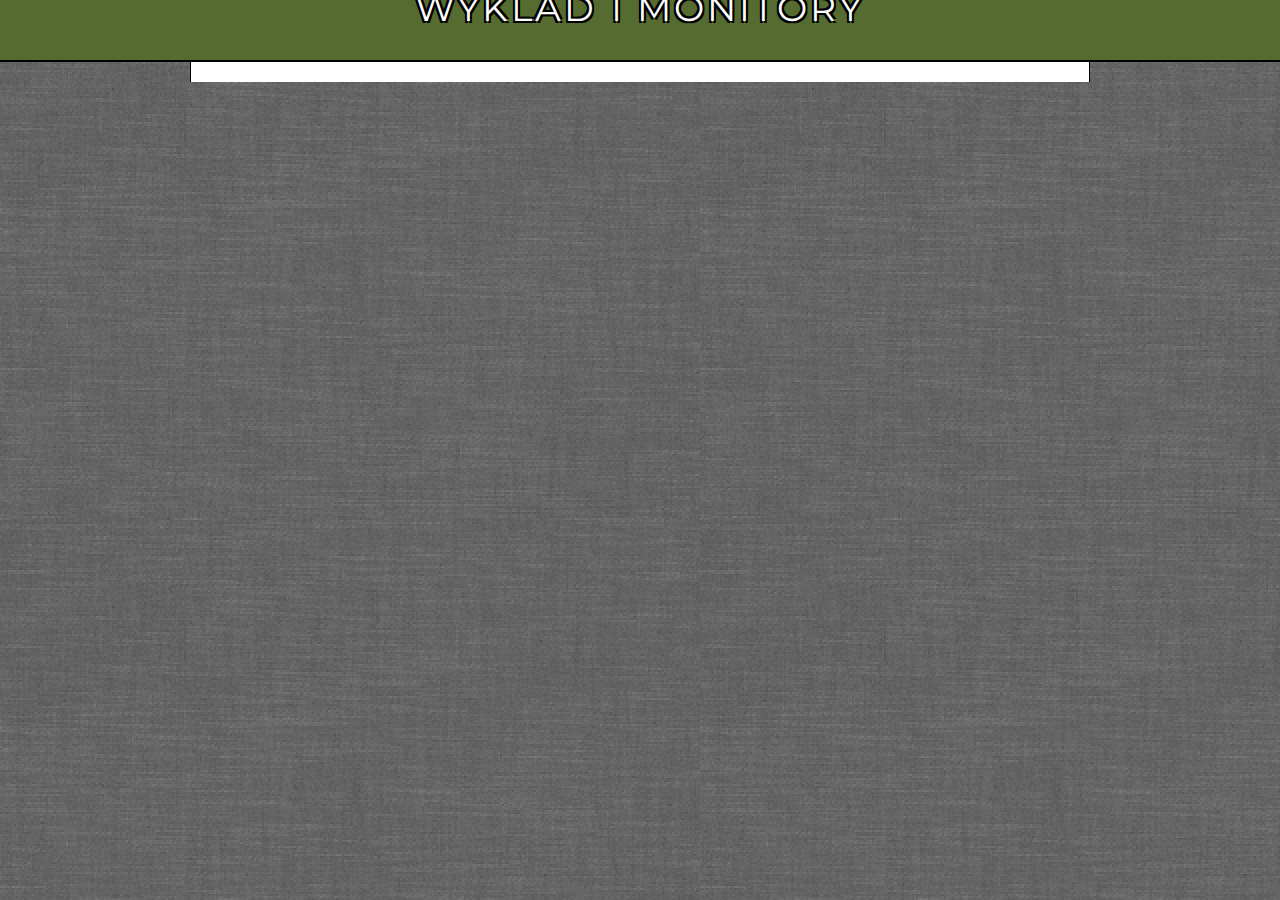
==== HTML4.html @ da9c02f0 "Initial commit for lists" ====
<!DOCTYPE html>
<html lang="en">
<head>
    <meta charset="UTF-8">
    <meta name="viewport" content="width=device-width, initial-scale=1.0">
    <meta http-equiv="X-UA-Compatible" content="ie=edge">
    <title>List</title>
    <meta name="keywords" content="games">
    <link rel ="stylesheet" href="style2.css" type="text/css" />
    <link href="https://fonts.googleapis.com/css?family=Montserrat" rel="stylesheet">
    <link rel="stylesheet" href="css/fontello.css" type="text/css" />

</head>
<body>
    <div id="logo"><br/>Wyklad 1 monitory</div>
    <div id="container">
        <div id="spis">
            
        </div>
    </div>
</body>
</html>
---- style2.css ----
body
{
    /* Background pattern from Toptal Subtle Patterns */
    background-color: #303030;
    background-image: url("img/tlo.png");
    color:black;
    font-family: 'Montserrat', sans-serif;
    font-size:20px;
    margin:0px;
}
#logo
{
    width: 100%;
    height: 50px;
    background-color: darkolivegreen;
    font-size:36px;
    color:white;
    text-transform: uppercase;
    text-align:center;
    text-shadow: 
        2px 2px 0 black,
        -2px 2px 0 black,
        -2px -2px 0 black,
        2px -2px 0 black;     
    /*y x y x od gory od prawej od dolu od lewej*/
    padding:5px 0px 5px 0px;
    line-height: 2px;
    letter-spacing: 3px;
    border-bottom: 2px solid black;
}
#container
{
    background-color: white;
    margin-left: auto;
    margin-right:auto;
    width:878px;
    padding:10px;
    border-left: 1px solid black;
    border-right: 1px solid black;
    
}
#spis
{
    width:880px;
}
---- css/fontello.css ----
@font-face {
  font-family: 'fontello';
  src: url('../font/fontello.eot?3757254');
  src: url('../font/fontello.eot?3757254#iefix') format('embedded-opentype'),
       url('../font/fontello.woff2?3757254') format('woff2'),
       url('../font/fontello.woff?3757254') format('woff'),
       url('../font/fontello.ttf?3757254') format('truetype'),
       url('../font/fontello.svg?3757254#fontello') format('svg');
  font-weight: normal;
  font-style: normal;
}
/* Chrome hack: SVG is rendered more smooth in Windozze. 100% magic, uncomment if you need it. */
/* Note, that will break hinting! In other OS-es font will be not as sharp as it could be */
/*
@media screen and (-webkit-min-device-pixel-ratio:0) {
  @font-face {
    font-family: 'fontello';
    src: url('../font/fontello.svg?3757254#fontello') format('svg');
  }
}
*/
 
 [class^="icon-"]:before, [class*=" icon-"]:before {
  font-family: "fontello";
  font-style: normal;
  font-weight: normal;
  speak: none;
 
  display: inline-block;
  text-decoration: inherit;
  width: 1em;
  margin-right: .2em;
  text-align: center;
  /* opacity: .8; */
 
  /* For safety - reset parent styles, that can break glyph codes*/
  font-variant: normal;
  text-transform: none;
 
  /* fix buttons height, for twitter bootstrap */
  line-height: 1em;
 
  /* Animation center compensation - margins should be symmetric */
  /* remove if not needed */
  margin-left: .2em;
 
  /* you can be more comfortable with increased icons size */
  /* font-size: 120%; */
 
  /* Font smoothing. That was taken from TWBS */
  -webkit-font-smoothing: antialiased;
  -moz-osx-font-smoothing: grayscale;
 
  /* Uncomment for 3D effect */
  /* text-shadow: 1px 1px 1px rgba(127, 127, 127, 0.3); */
}
 
.icon-gplus:before { content: '\e800'; font-size: 70px; margin-top:26px;} /* '' */
.icon-youtube:before { content: '\e801'; font-size: 70px; margin-top:26px;} /* '' */
.icon-twitter:before { content: '\e802'; font-size: 70px; margin-top:26px;} /* '' */
.icon-facebook:before { content: '\e803'; font-size: 70px; margin-top:26px;} /* '' */
.icon-laptop:before { content: '\e804'; font-size: 70px; margin-top:30px;  } /* '' */
.icon-suitcase:before { content: '\e805';font-size: 70px; margin-top:30px; } /* '' */
.icon-mail:before { content: '\e806'; font-size: 70px; margin-top:30px;} /* '' */
.icon-chat:before { content: '\e807'; } /* '' */
.icon-user:before { content: '\f061'; font-size: 70px; margin-top:30px; } /* '' */
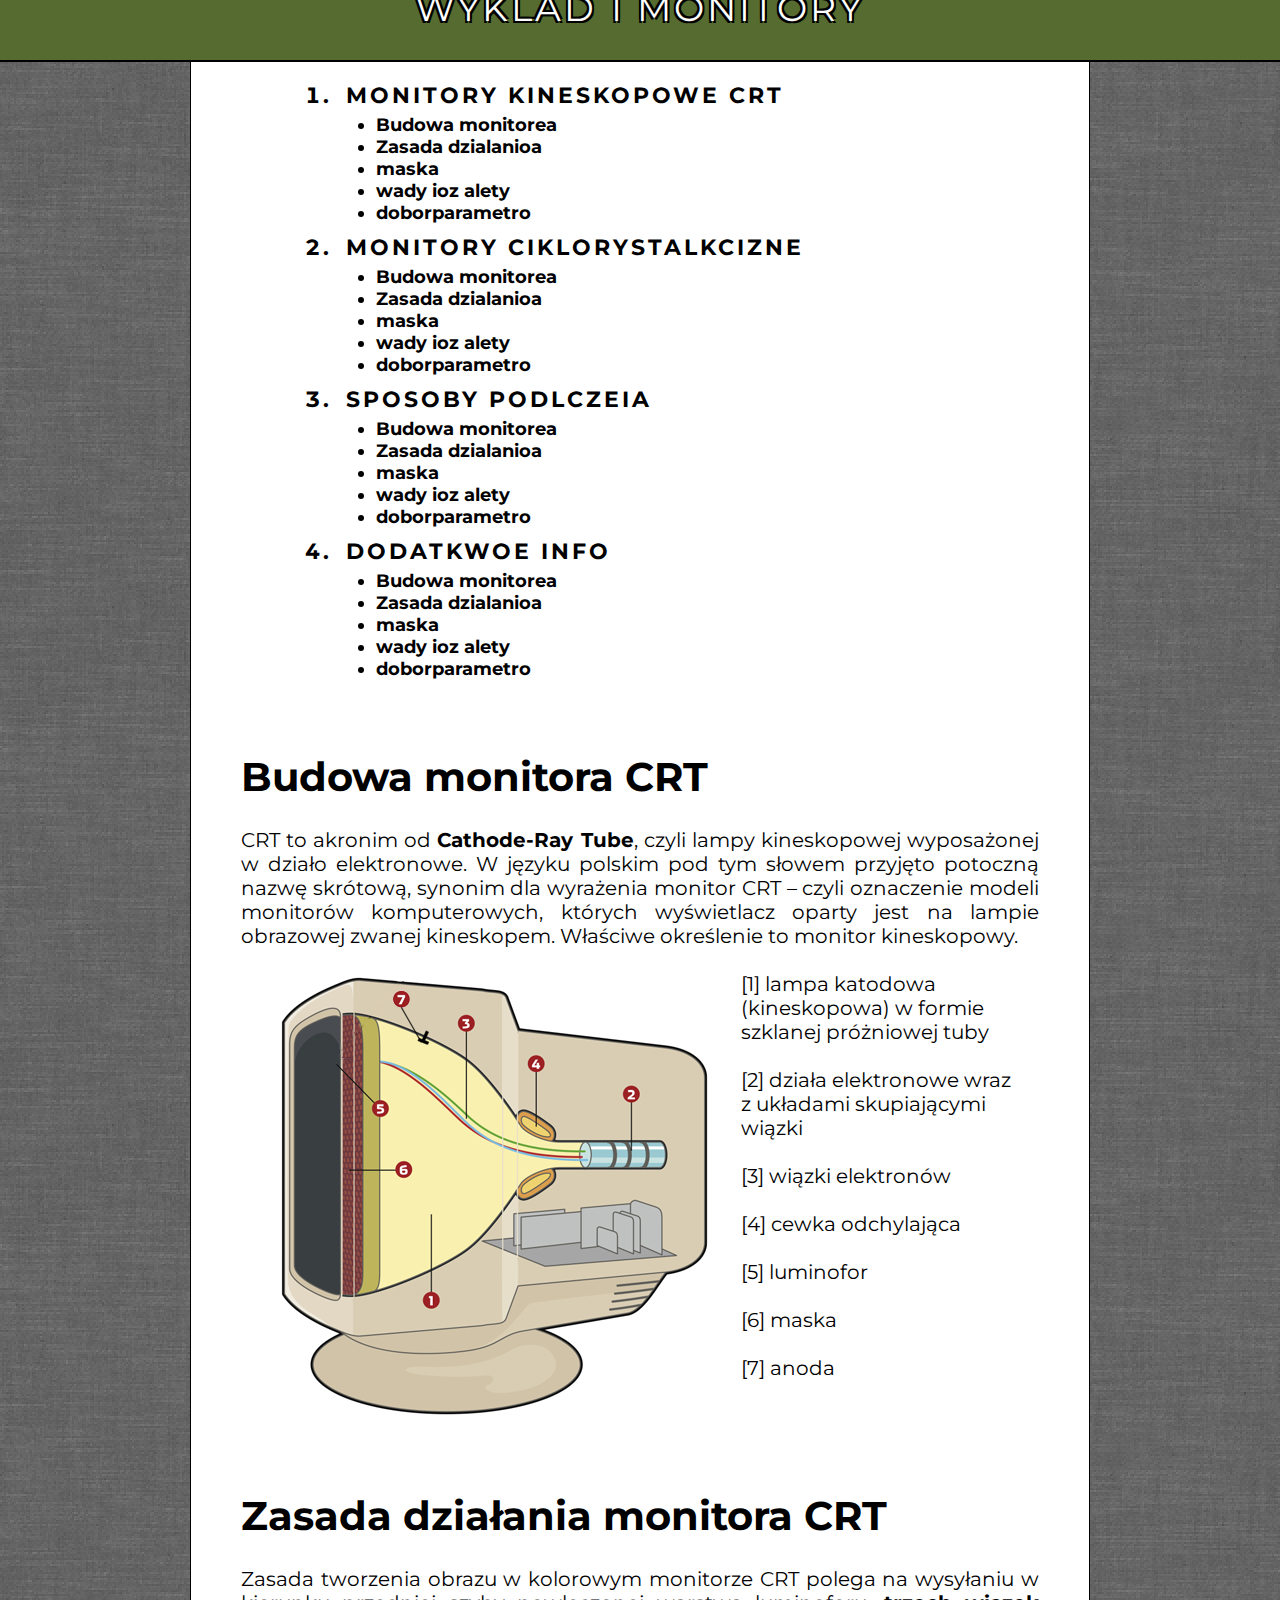
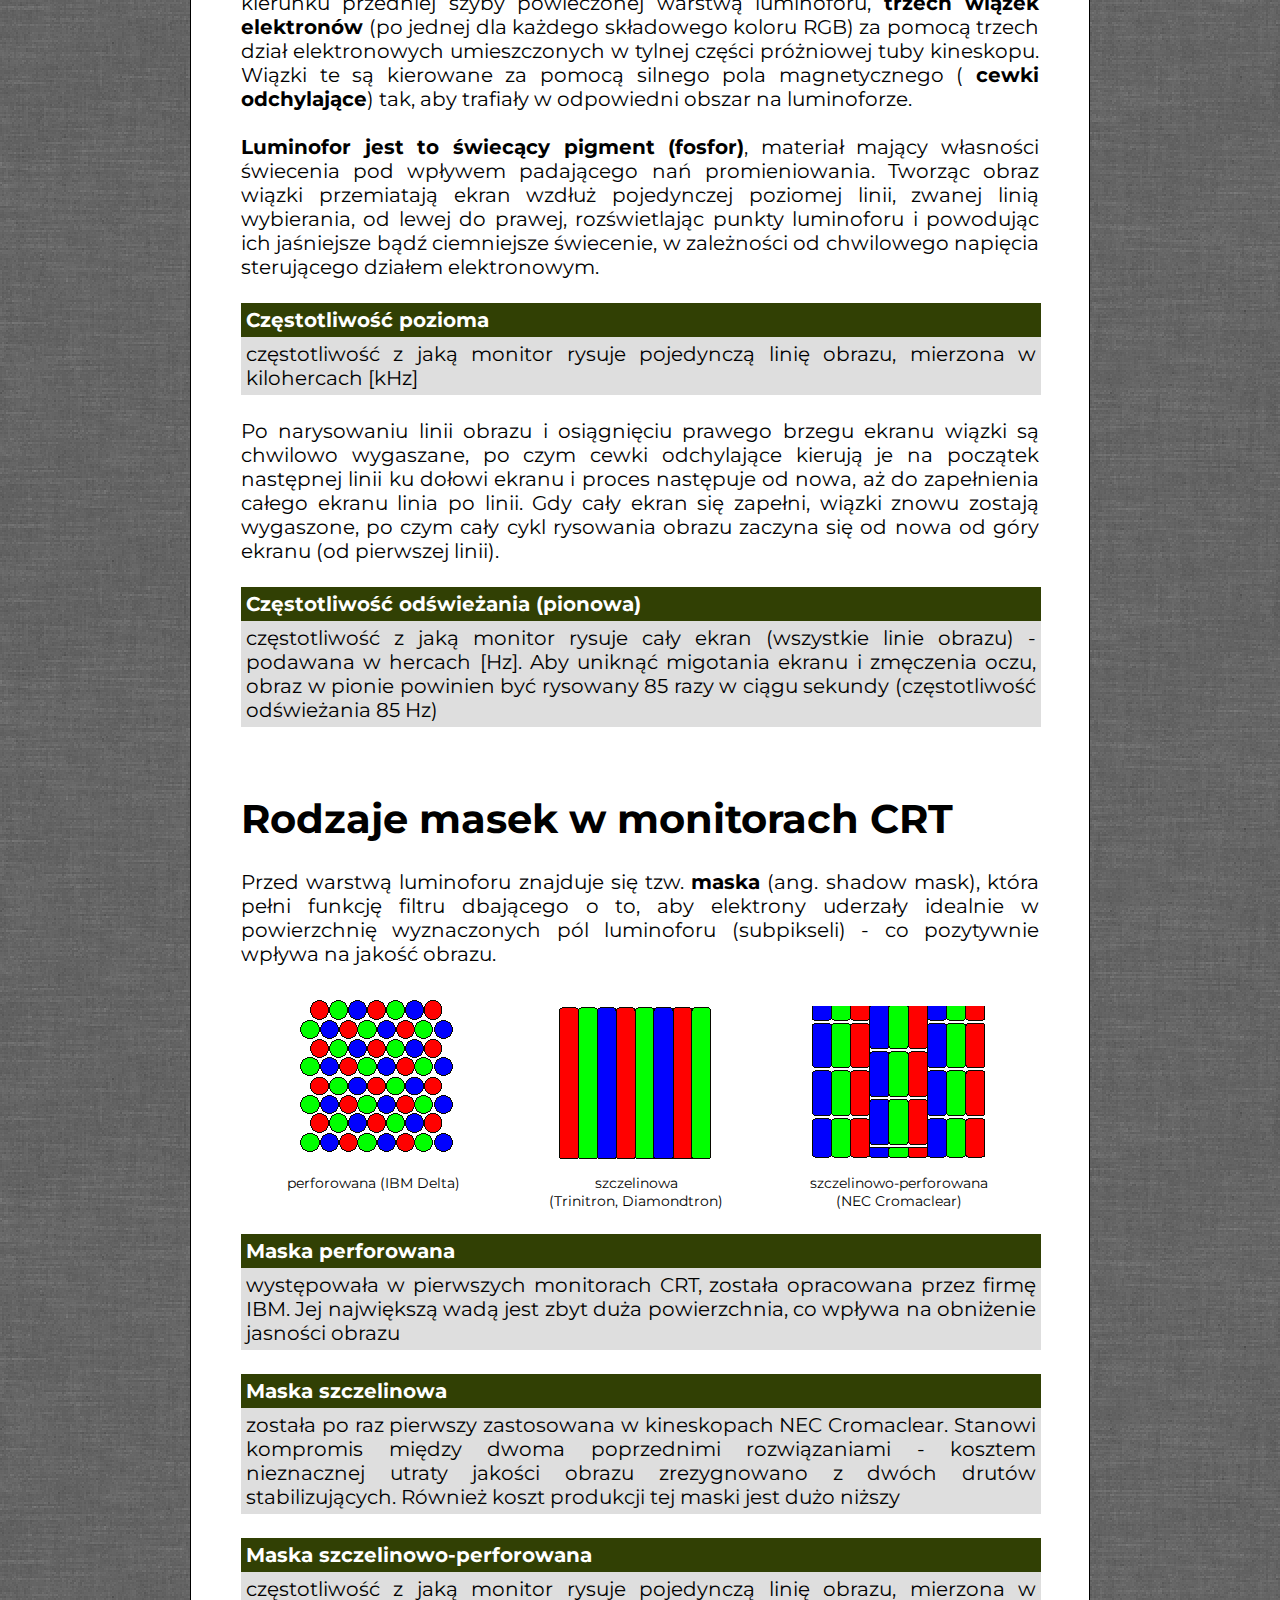
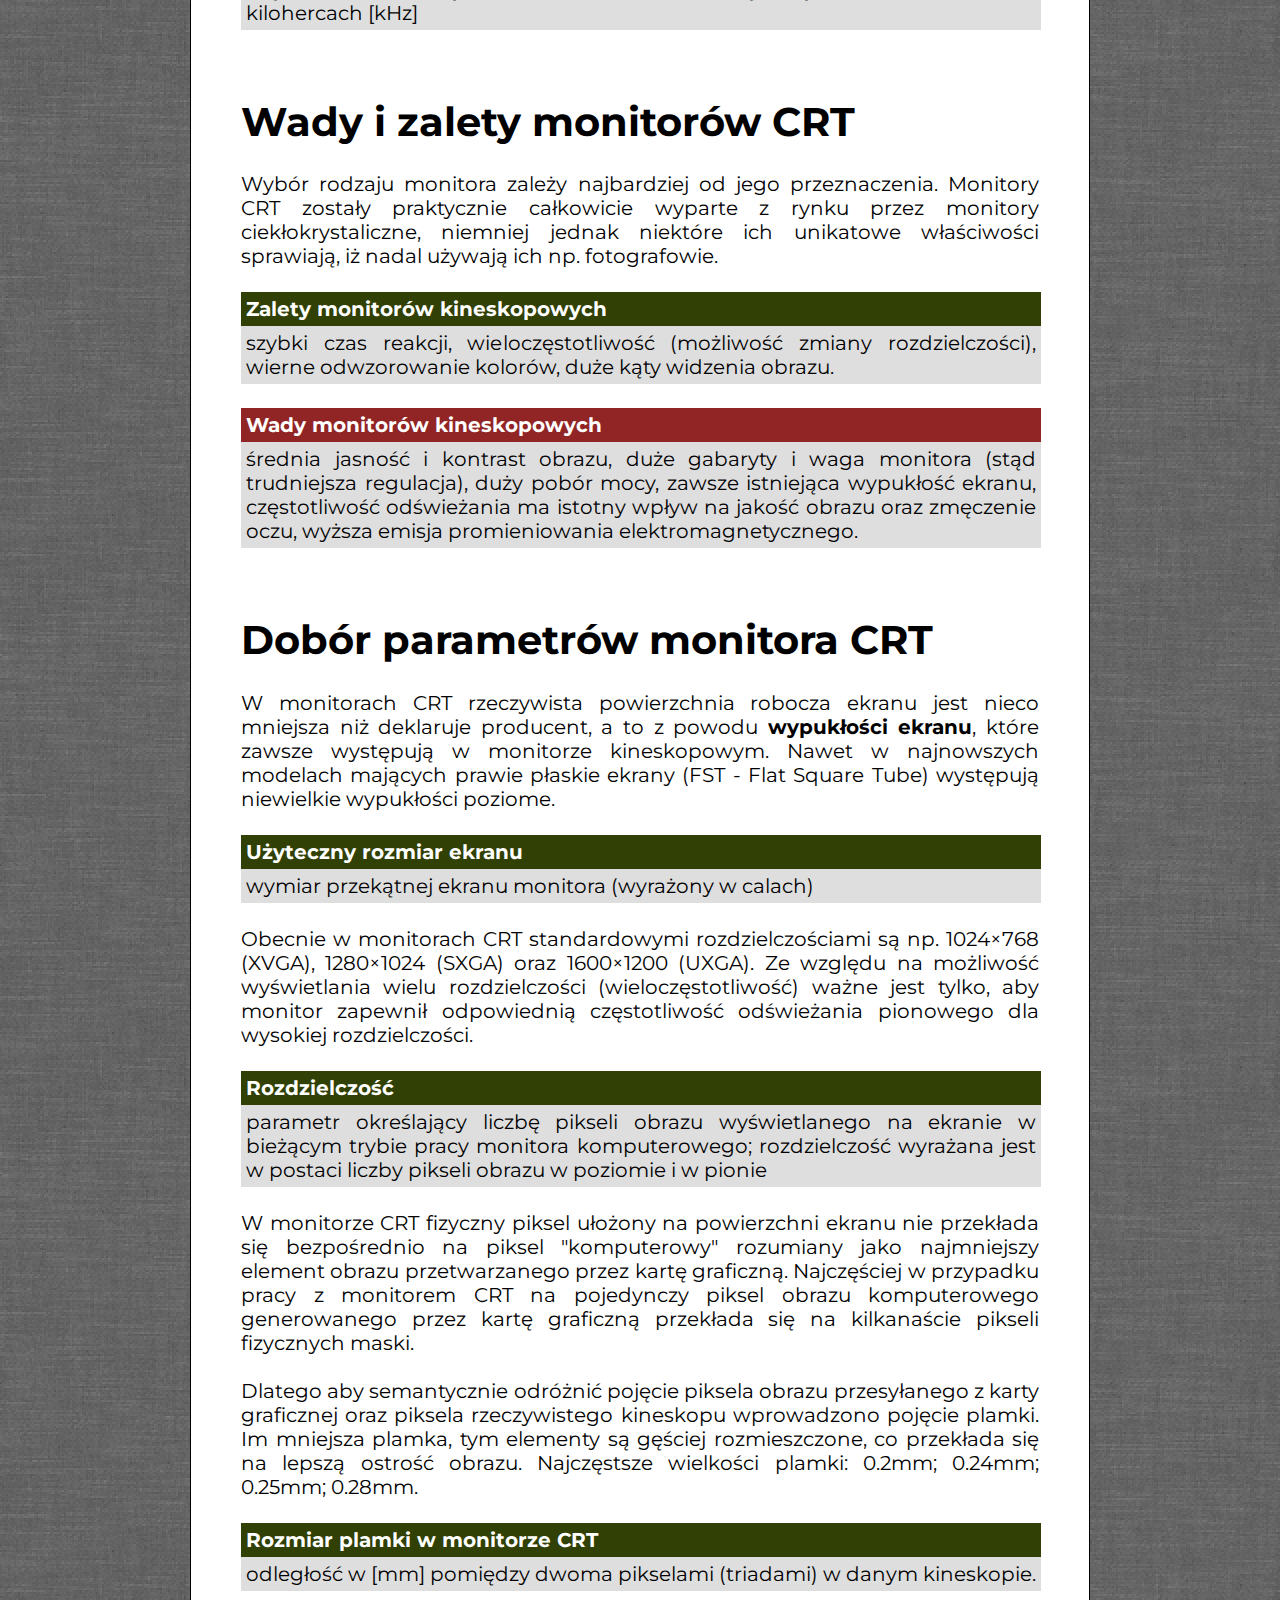
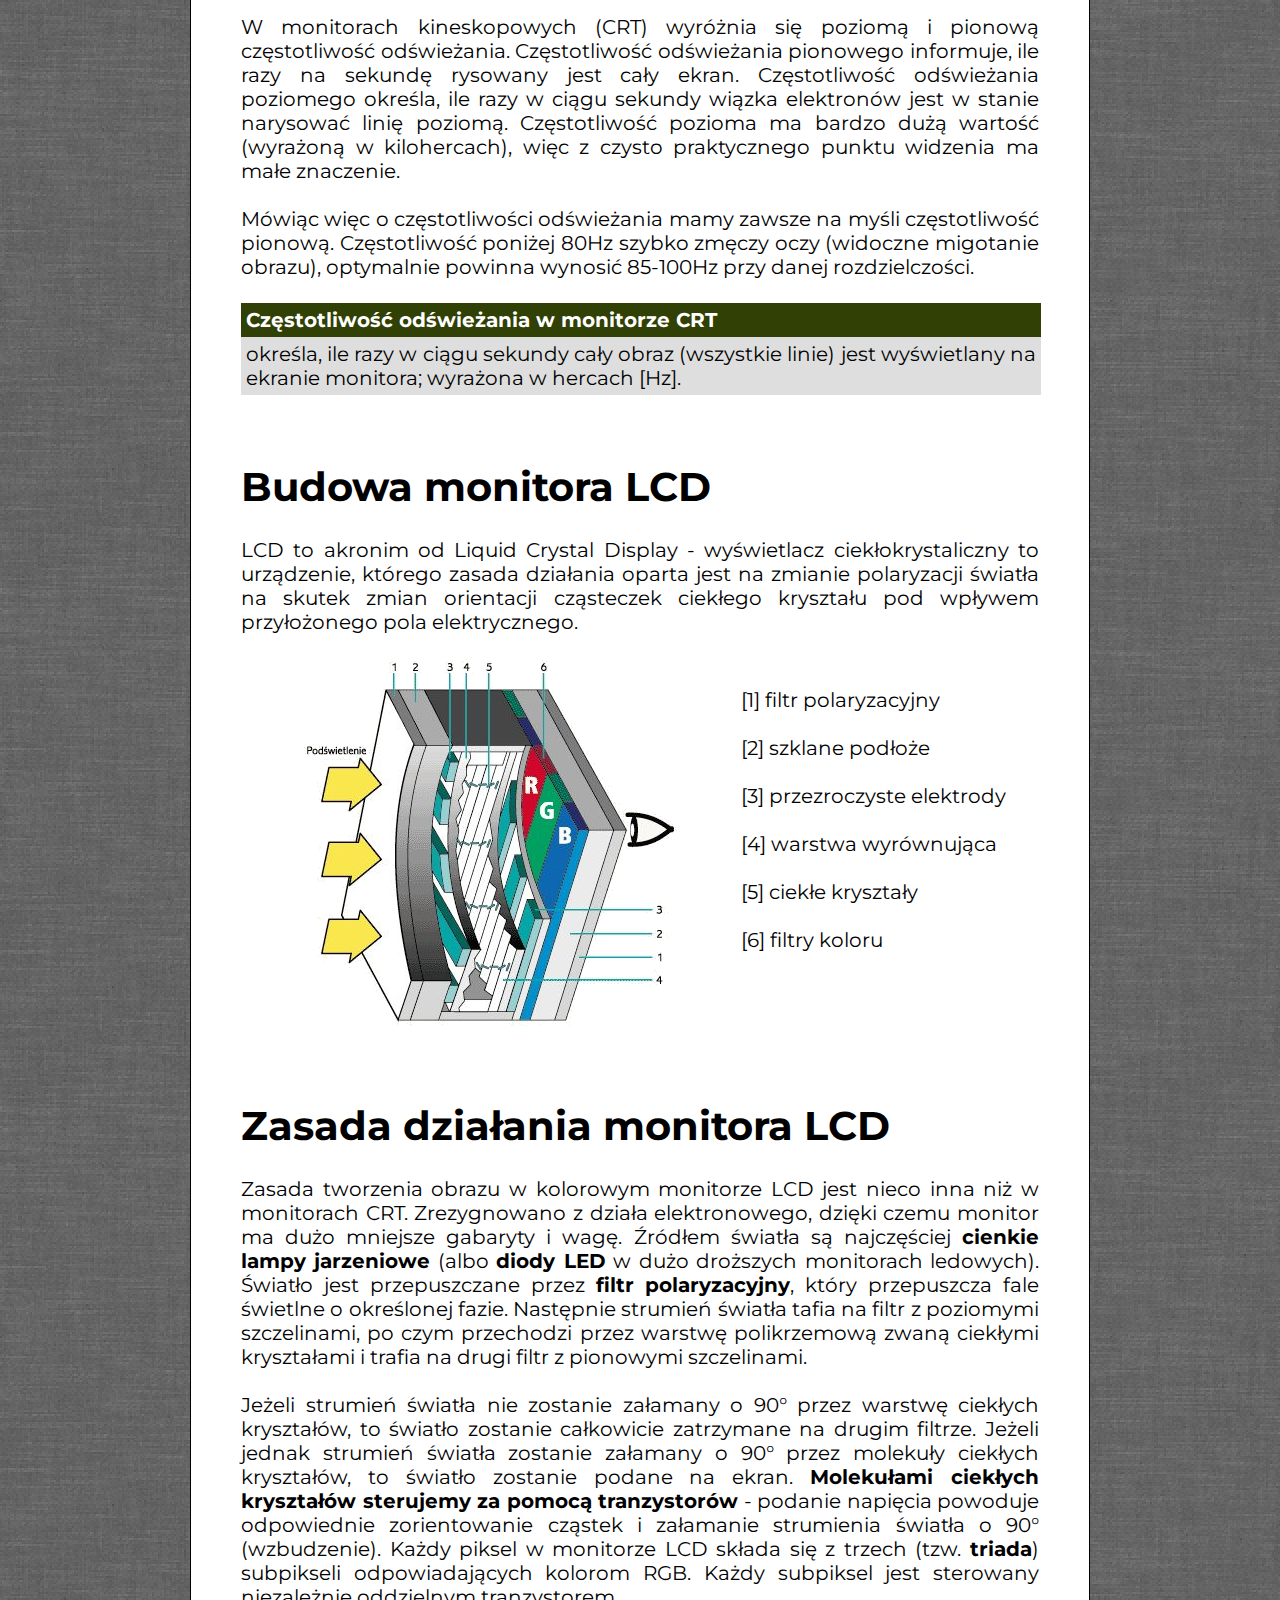
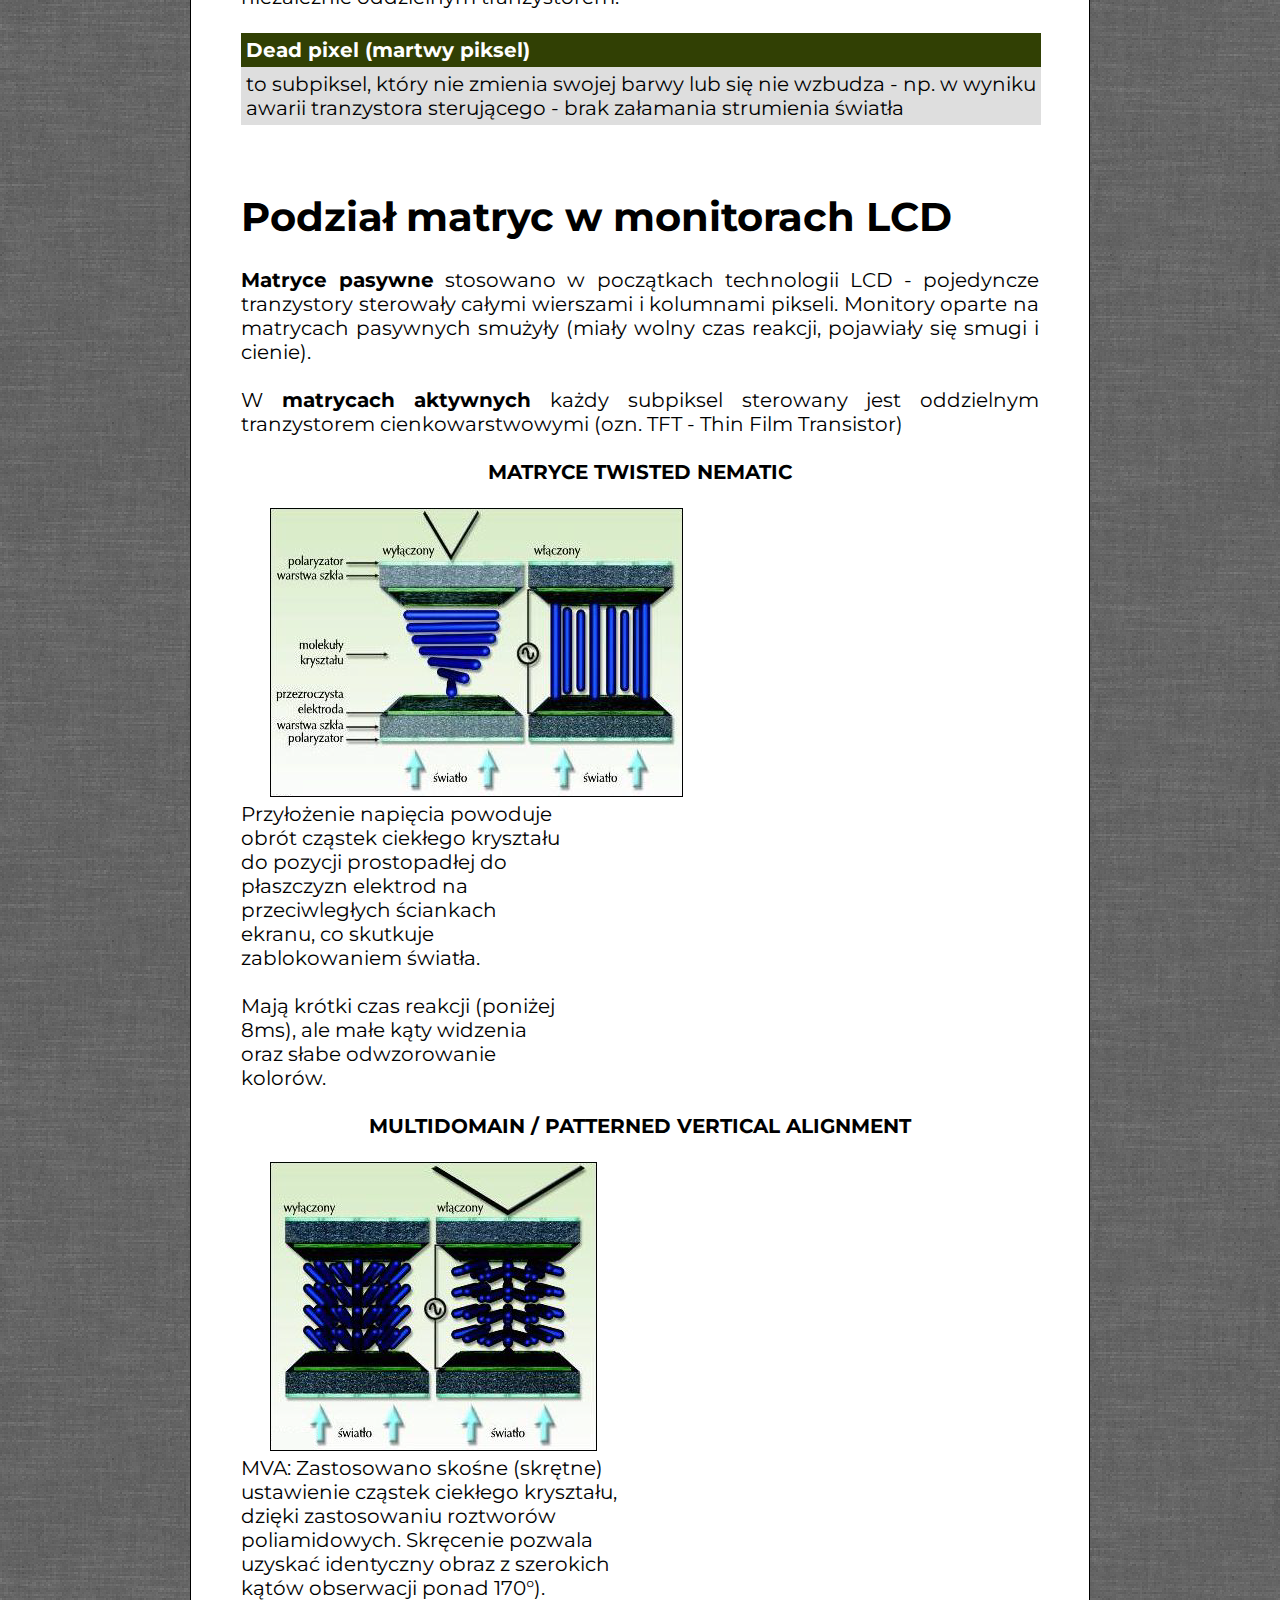
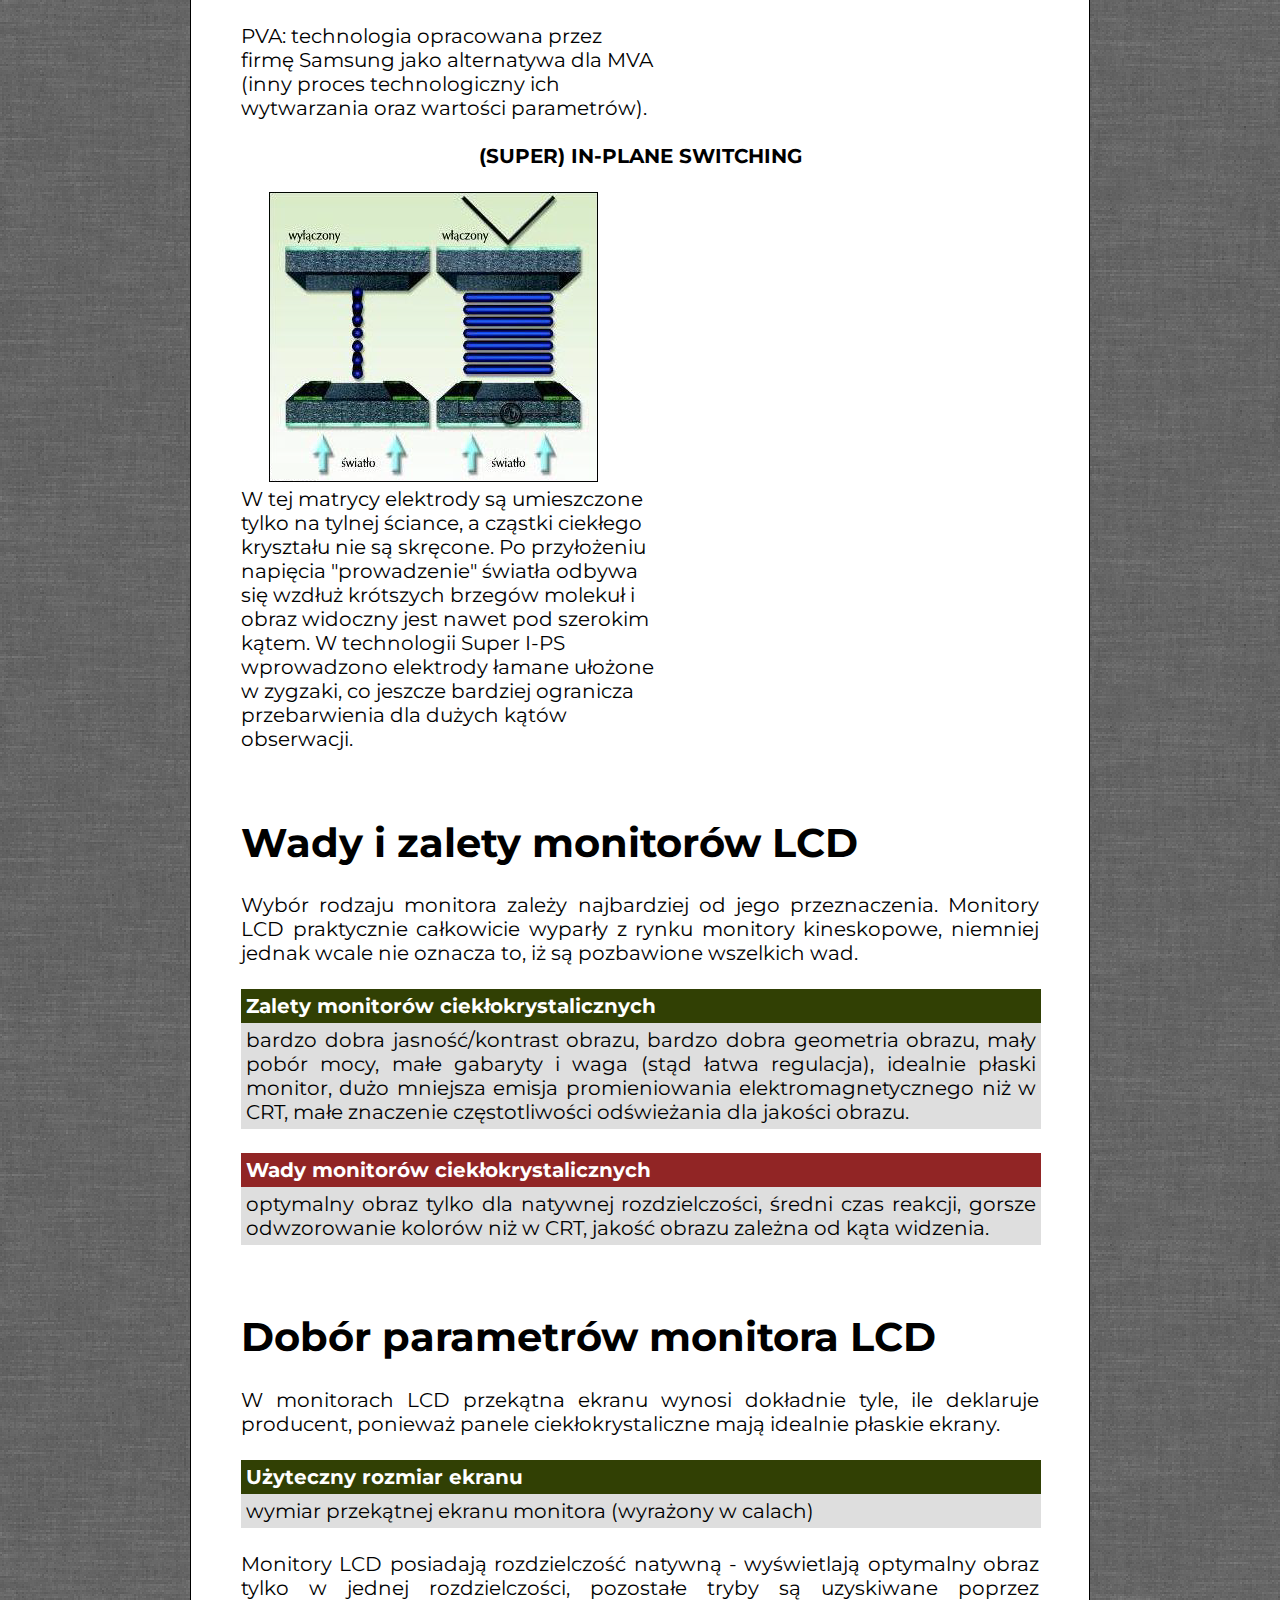
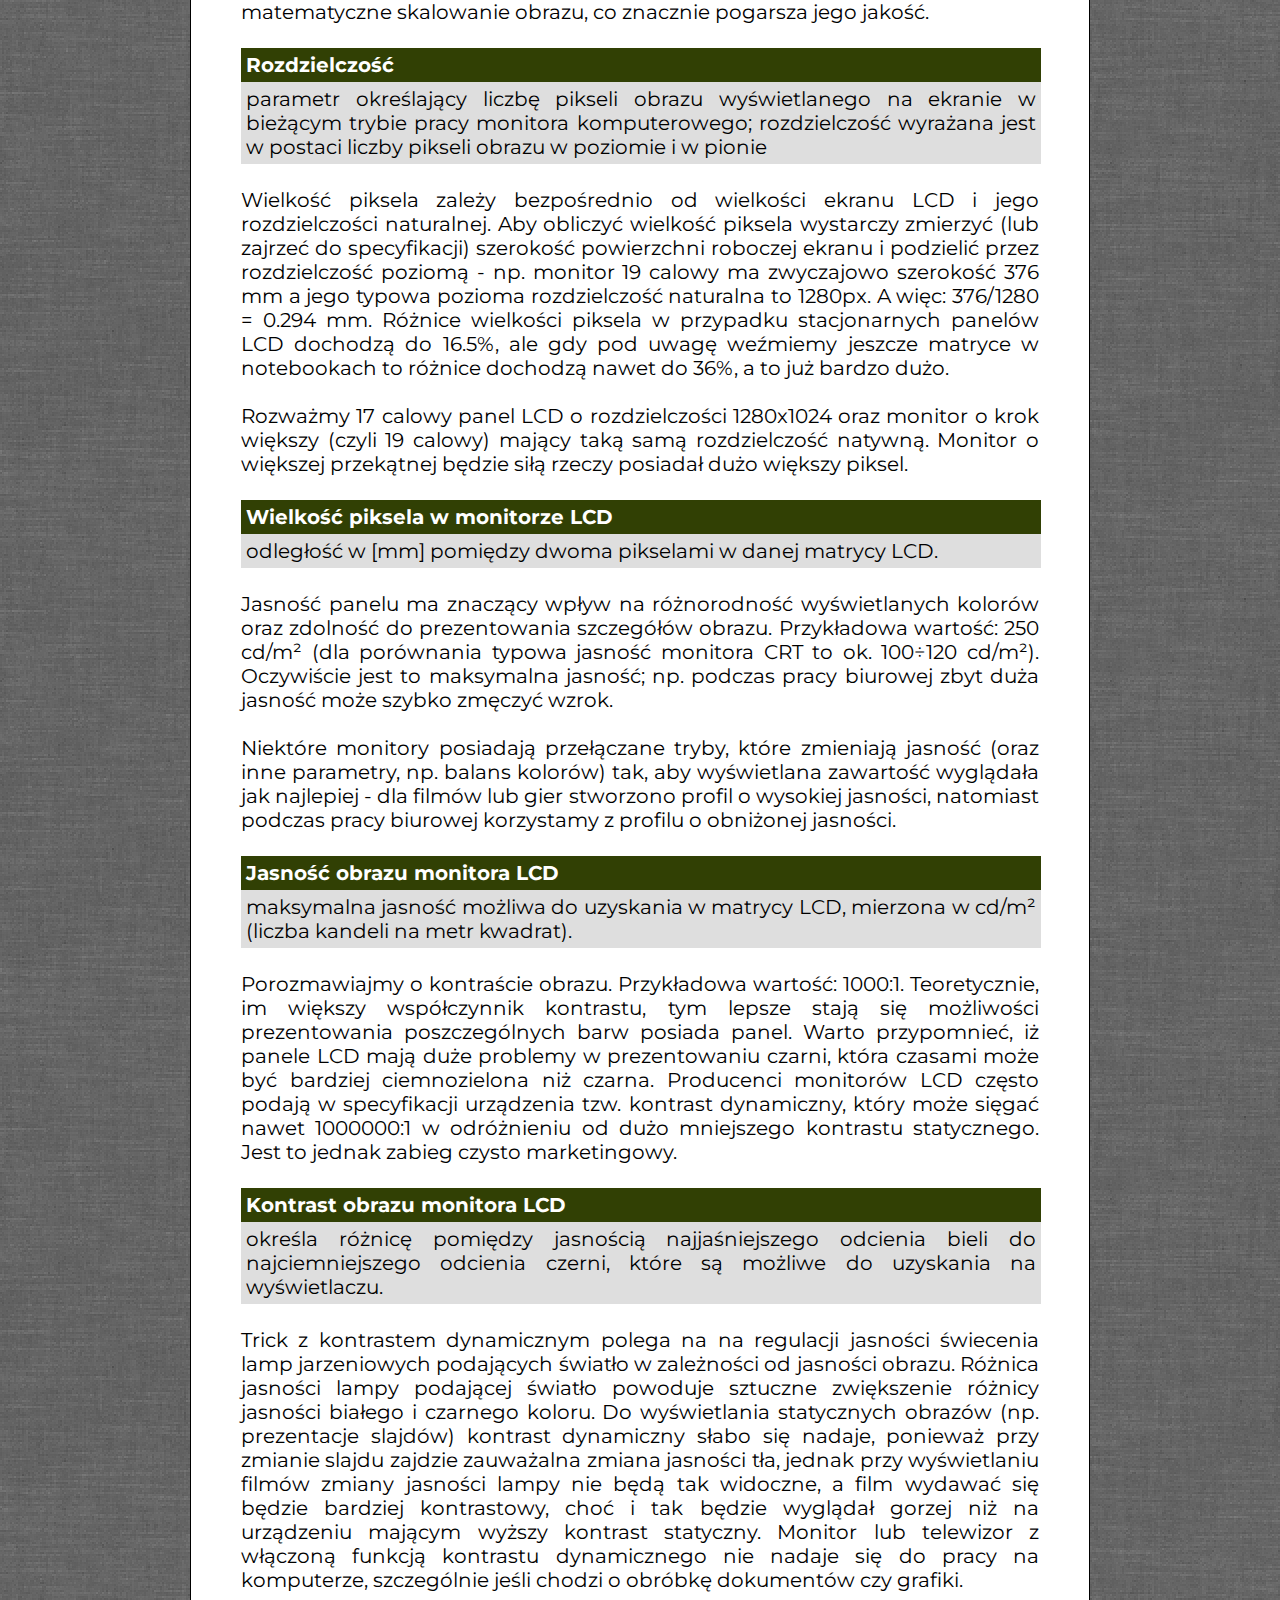
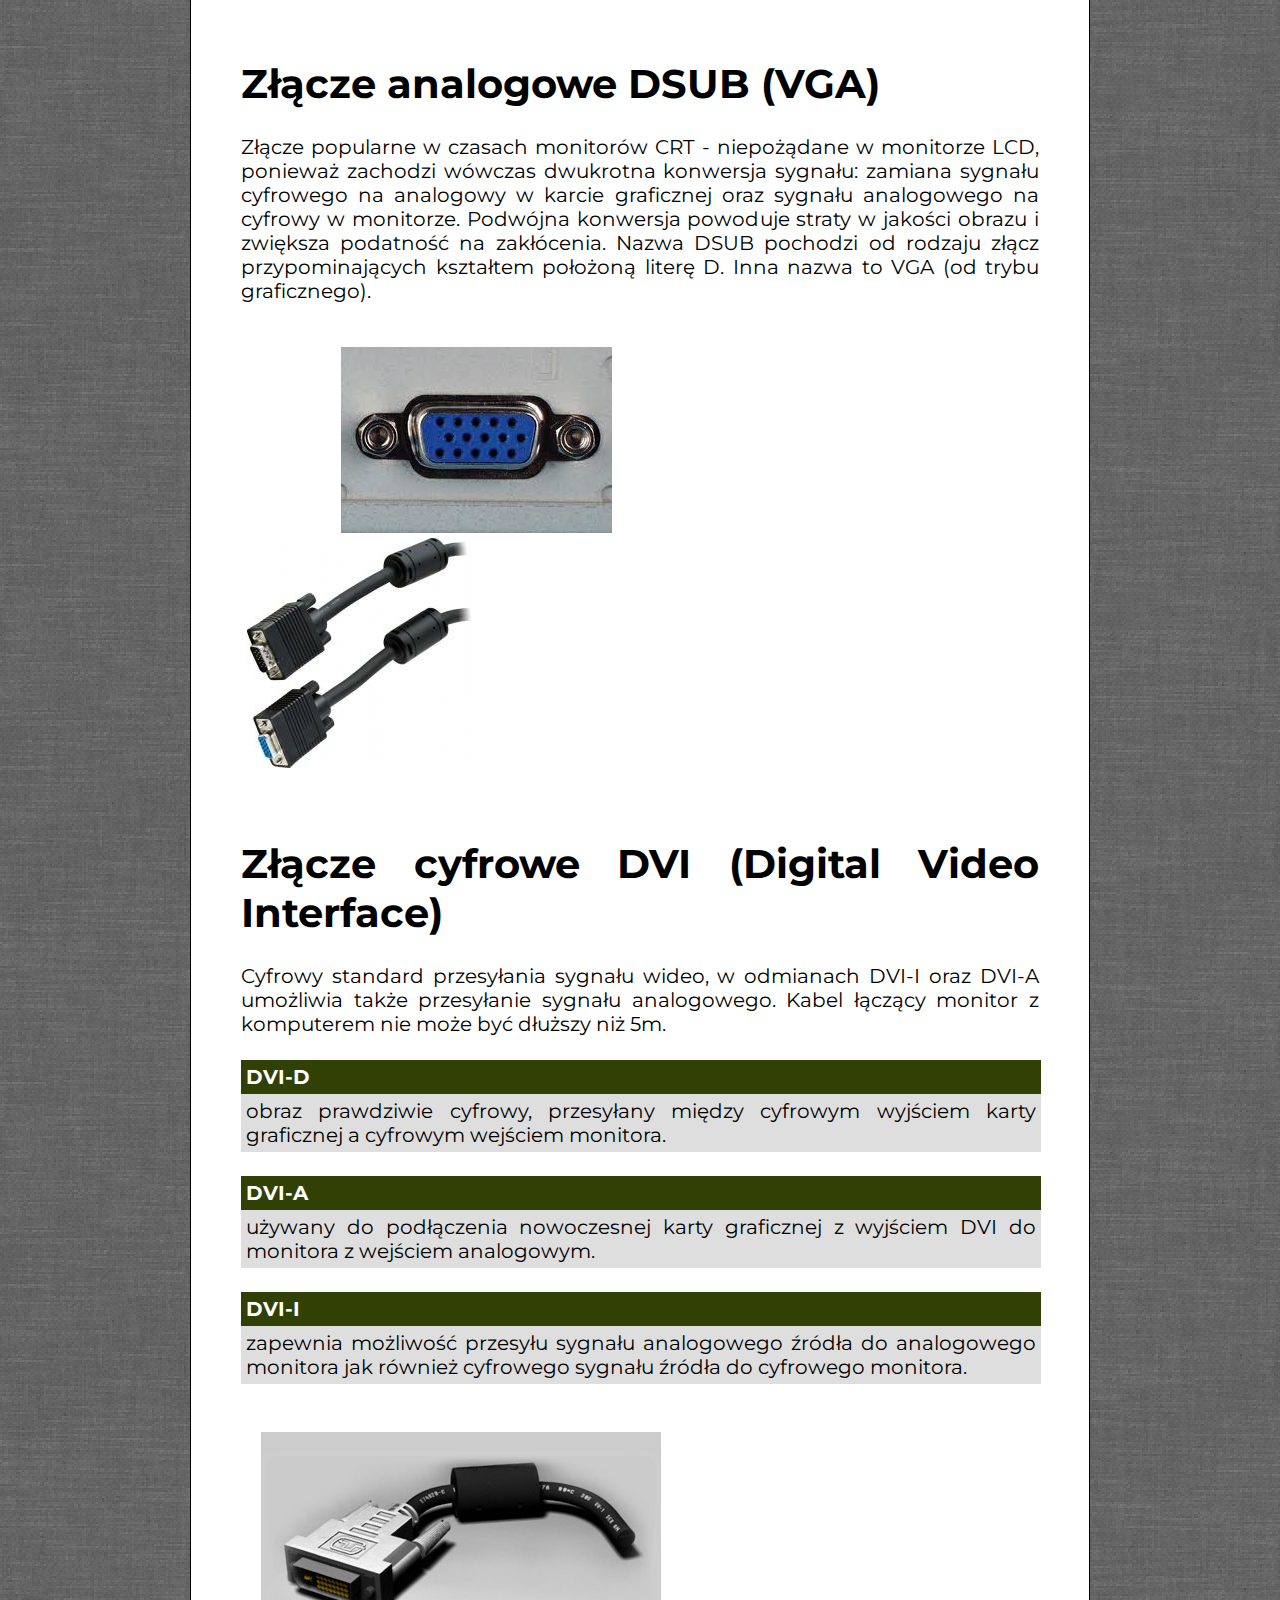
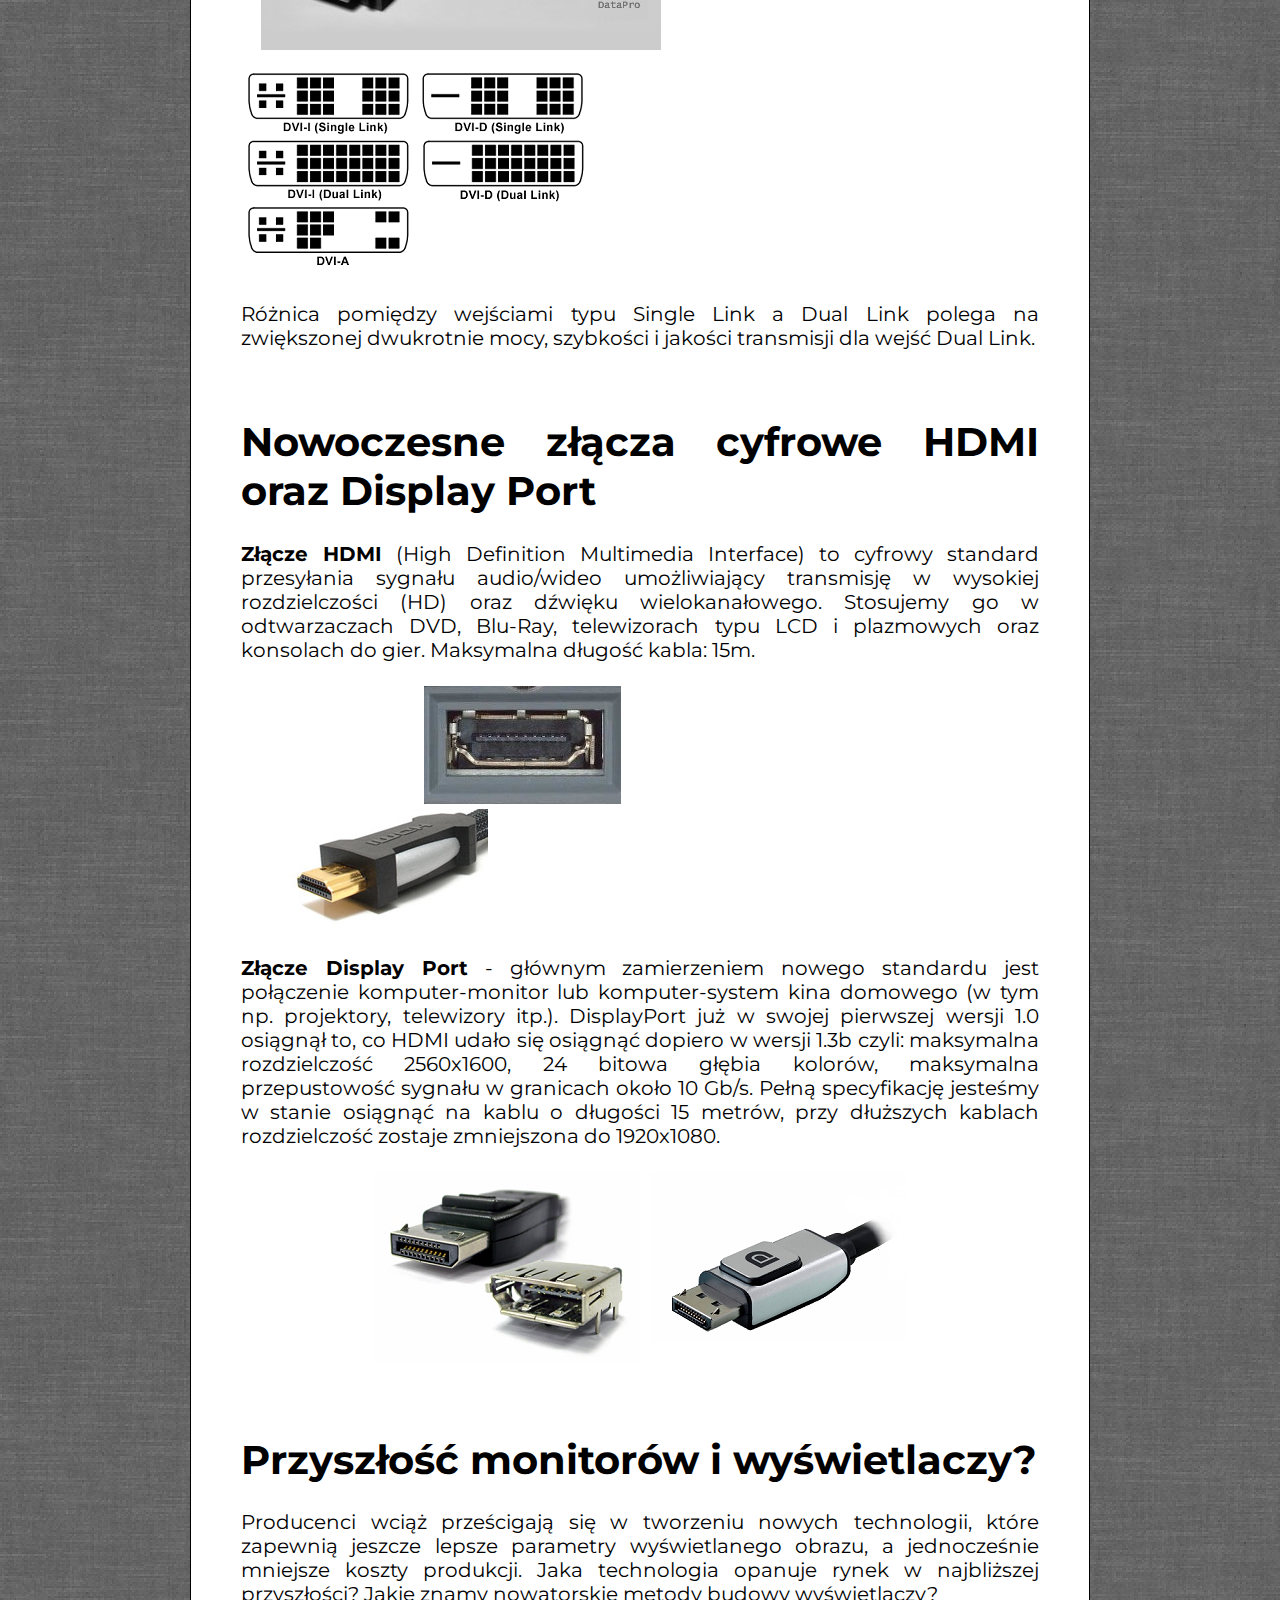
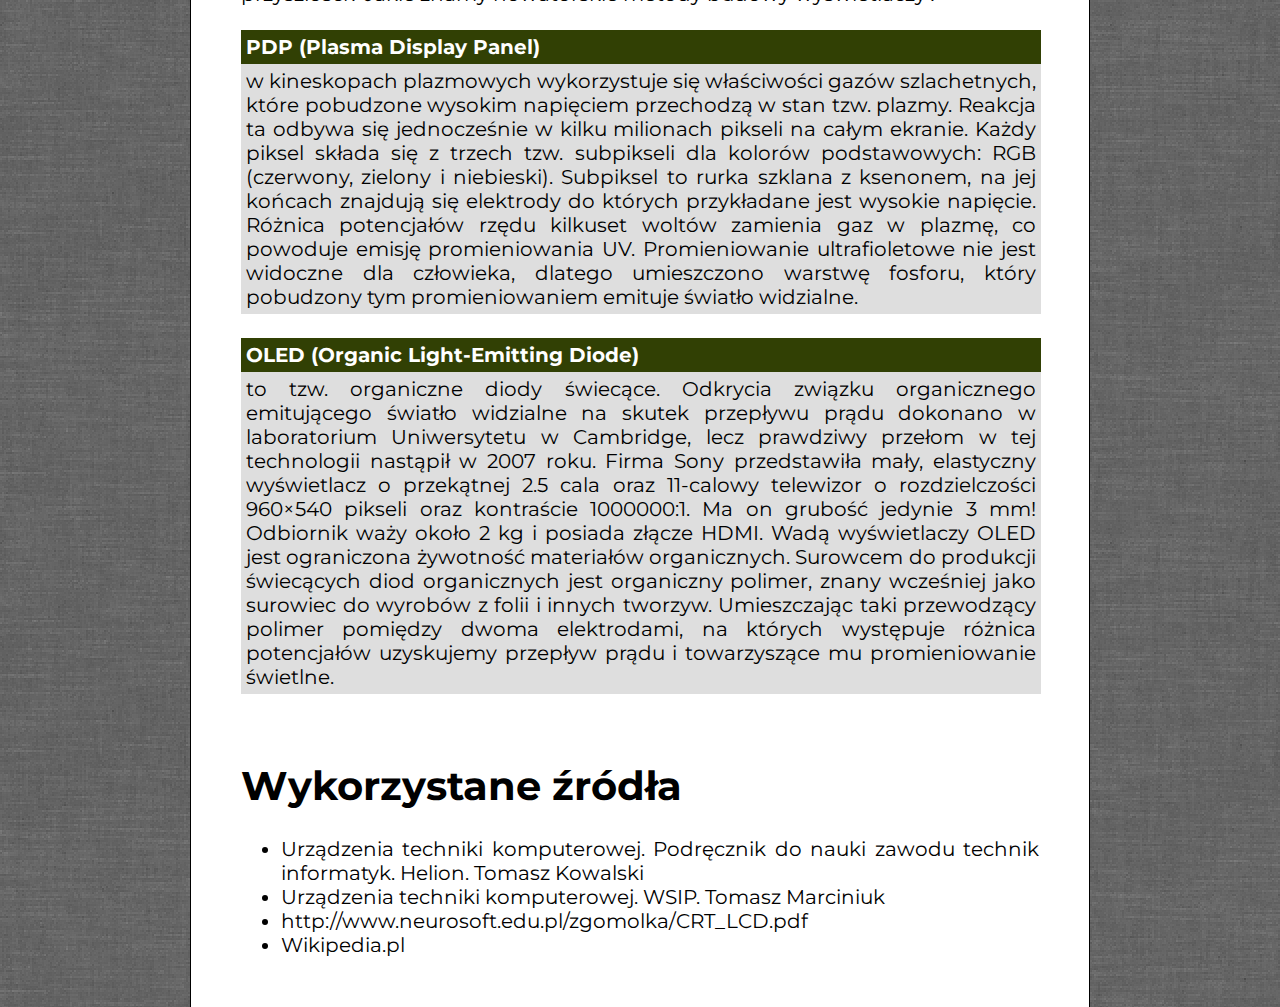
==== commit ceb407ce: "List of content with images" ====
--- a/HTML4.html
+++ b/HTML4.html
@@ -15,8 +15,722 @@
     <div id="logo"><br/>Wyklad 1 monitory</div>
     <div id="container">
         <div id="spis">
-            
-        </div>
+            <ol>
+               <li>Monitory kineskopowe crt
+                   <ul>
+                        <li>Budowa monitorea</li>
+                        <li>Zasada dzialanioa</li>
+                        <li>maska</li>
+                        <li>wady ioz alety</li>
+                        <li>doborparametro </li>
+                   </ul>
+
+               </li>  
+               <li>Monitory ciklorystalkcizne
+                    <ul>
+                        <li>Budowa monitorea</li>
+                        <li>Zasada dzialanioa</li>
+                        <li>maska</li>
+                        <li>wady ioz alety</li>
+                        <li>doborparametro </li>
+                    </ul>
+               </li>
+               <li>sposoby podlczeia
+                    <ul>
+                        <li>Budowa monitorea</li>
+                        <li>Zasada dzialanioa</li>
+                        <li>maska</li>
+                        <li>wady ioz alety</li>
+                        <li>doborparametro </li>
+                    </ul>
+               </li>
+               <li>dodatkwoe info
+                    <ul>
+                        <li>Budowa monitorea</li>
+                        <li>Zasada dzialanioa</li>
+                        <li>maska</li>
+                        <li>wady ioz alety</li>
+                        <li>doborparametro </li>
+                    </ul>
+               </li>
+            </ol>   
+        </div>
+    <!-- ######################## SLAJD 1.1 ######################## -->
+    
+    <div class="slajd">
+    
+        <h1>Budowa monitora CRT</h1>
+    
+        CRT to akronim od
+        <strong>Cathode-Ray Tube</strong>, czyli lampy kineskopowej wyposażonej w działo elektronowe. W języku polskim pod tym słowem
+        przyjęto potoczną nazwę skrótową, synonim dla wyrażenia monitor CRT – czyli oznaczenie modeli monitorów komputerowych,
+        których wyświetlacz oparty jest na lampie obrazowej zwanej kineskopem. Właściwe określenie to monitor kineskopowy.
+        <br />
+        <br />
+    
+        <div style="float:left; width:480px; padding-left:20px;">
+            <img src="img/budowa-crt.png" alt="crt" />
+        </div>
+        <div style="float:left; width:280px; text-align:left;">
+            [1] lampa katodowa (kineskopowa) w formie szklanej próżniowej tuby
+            <br />
+            <br /> [2] działa elektronowe wraz z układami skupiającymi wiązki
+            <br />
+            <br /> [3] wiązki elektronów
+            <br />
+            <br /> [4] cewka odchylająca
+            <br />
+            <br /> [5] luminofor
+            <br />
+            <br /> [6] maska
+            <br />
+            <br /> [7] anoda
+        </div>
+        <div style="clear:both;"></div>
+    
+    </div>
+    
+    <!-- ######################## SLAJD 1.2 ######################## -->
+    
+    <div class="slajd">
+    
+        <h1>Zasada działania monitora CRT</h1>
+    
+        Zasada tworzenia obrazu w kolorowym monitorze CRT polega na wysyłaniu w kierunku przedniej szyby powleczonej warstwą luminoforu,
+        <strong>trzech wiązek elektronów</strong> (po jednej dla każdego składowego koloru RGB) za pomocą trzech dział elektronowych
+        umieszczonych w tylnej części próżniowej tuby kineskopu. Wiązki te są kierowane za pomocą silnego pola magnetycznego
+        (
+        <strong>cewki odchylające</strong>) tak, aby trafiały w odpowiedni obszar na luminoforze.
+        <br />
+        <br />
+        <strong>Luminofor jest to świecący pigment (fosfor)</strong>, materiał mający własności świecenia pod wpływem padającego nań
+        promieniowania. Tworząc obraz wiązki przemiatają ekran wzdłuż pojedynczej poziomej linii, zwanej linią wybierania, od
+        lewej do prawej, rozświetlając punkty luminoforu i powodując ich jaśniejsze bądź ciemniejsze świecenie, w zależności
+        od chwilowego napięcia sterującego działem elektronowym.
+        <br />
+        <br />
+    
+        <div style="width:790px; background-color:#314004;padding:5px;font-weight:700;color:#fff;">
+            Częstotliwość pozioma
+        </div>
+        <div style="width:790px; background-color:#dedede; padding:5px;">
+            częstotliwość z jaką monitor rysuje pojedynczą linię obrazu, mierzona w kilohercach [kHz]
+        </div>
+    
+        <br /> Po narysowaniu linii obrazu i osiągnięciu prawego brzegu ekranu wiązki są chwilowo wygaszane, po czym cewki odchylające
+        kierują je na początek następnej linii ku dołowi ekranu i proces następuje od nowa, aż do zapełnienia całego ekranu linia
+        po linii. Gdy cały ekran się zapełni, wiązki znowu zostają wygaszone, po czym cały cykl rysowania obrazu zaczyna się
+        od nowa od góry ekranu (od pierwszej linii).
+        <br />
+        <br />
+    
+        <div style="width:790px; background-color:#314004;padding:5px;font-weight:700;color:#fff;">
+            Częstotliwość odświeżania (pionowa)
+        </div>
+        <div style="width:790px; background-color:#dedede;padding:5px;">
+            częstotliwość z jaką monitor rysuje cały ekran (wszystkie linie obrazu) - podawana w hercach [Hz]. Aby uniknąć migotania
+            ekranu i zmęczenia oczu, obraz w pionie powinien być rysowany 85 razy w ciągu sekundy (częstotliwość odświeżania
+            85 Hz)
+        </div>
+    
+    </div>
+    
+    <!-- ######################## SLAJD 1.3 ######################## -->
+    
+    <div class="slajd">
+    
+        <h1>Rodzaje masek w monitorach CRT</h1>
+    
+        Przed warstwą luminoforu znajduje się tzw.
+        <strong>maska</strong> (ang. shadow mask), która pełni funkcję filtru dbającego o to, aby elektrony uderzały idealnie w powierzchnię
+        wyznaczonych pól luminoforu (subpikseli) - co pozytywnie wpływa na jakość obrazu.
+        <br />
+        <br />
+    
+        <div style="width:265px; float:left; text-align:center; font-size:14px;">
+            <img src="img/maska1.png" alt="maska1" />
+            <br />perforowana (IBM Delta)
+        </div>
+        <div style="width:260px; float:left; text-align:center; font-size:14px;">
+            <img src="img/maska2.png" alt="maska2" />
+            <br />szczelinowa
+            <br />(Trinitron, Diamondtron)
+        </div>
+        <div style="width:265px; float:left; text-align:center; font-size:14px;">
+            <img src="img/maska3.png" alt="maska3" />
+            <br />szczelinowo-perforowana
+            <br />(NEC Cromaclear)
+        </div>
+        <div style="clear:both;"></div>
+    
+        <br />
+    
+        <div style="width:790px; background-color:#314004;padding:5px;font-weight:700;color:#fff;">
+            Maska perforowana
+        </div>
+        <div style="width:790px; background-color:#dedede; padding:5px;">
+            występowała w pierwszych monitorach CRT, została opracowana przez firmę IBM. Jej największą wadą jest zbyt duża powierzchnia,
+            co wpływa na obniżenie jasności obrazu
+        </div>
+    
+        <br />
+    
+        <div style="width:790px; background-color:#314004;padding:5px;font-weight:700;color:#fff;">
+            Maska szczelinowa
+        </div>
+        <div style="width:790px; background-color:#dedede; padding:5px;">
+            została po raz pierwszy zastosowana w kineskopach NEC Cromaclear. Stanowi kompromis między dwoma poprzednimi rozwiązaniami
+            - kosztem nieznacznej utraty jakości obrazu zrezygnowano z dwóch drutów stabilizujących. Również koszt produkcji
+            tej maski jest dużo niższy
+        </div>
+    
+        <br />
+    
+        <div style="width:790px; background-color:#314004;padding:5px;font-weight:700;color:#fff;">
+            Maska szczelinowo-perforowana
+        </div>
+        <div style="width:790px; background-color:#dedede; padding:5px;">
+            częstotliwość z jaką monitor rysuje pojedynczą linię obrazu, mierzona w kilohercach [kHz]
+        </div>
+    
+    </div>
+    
+    <!-- ######################## SLAJD 1.4 ######################## -->
+    
+    <div class="slajd">
+    
+        <h1>Wady i zalety monitorów CRT</h1>
+    
+        Wybór rodzaju monitora zależy najbardziej od jego przeznaczenia. Monitory CRT zostały praktycznie całkowicie wyparte z rynku
+        przez monitory ciekłokrystaliczne, niemniej jednak niektóre ich unikatowe właściwości sprawiają, iż nadal używają ich
+        np. fotografowie.
+        <br />
+        <br />
+    
+        <div style="width:790px; background-color:#314004;padding:5px;font-weight:700;color:#fff;">
+            Zalety monitorów kineskopowych
+        </div>
+        <div style="width:790px; background-color:#dedede; padding:5px;">
+            szybki czas reakcji, wieloczęstotliwość (możliwość zmiany rozdzielczości), wierne odwzorowanie kolorów, duże kąty widzenia
+            obrazu.
+        </div>
+    
+        <br />
+    
+        <div style="width:790px; background-color:#912525;padding:5px;font-weight:700;color:#fff;">
+            Wady monitorów kineskopowych
+        </div>
+        <div style="width:790px; background-color:#dedede; padding:5px;">
+            średnia jasność i kontrast obrazu, duże gabaryty i waga monitora (stąd trudniejsza regulacja), duży pobór mocy, zawsze istniejąca
+            wypukłość ekranu, częstotliwość odświeżania ma istotny wpływ na jakość obrazu oraz zmęczenie oczu, wyższa emisja
+            promieniowania elektromagnetycznego.
+        </div>
+    
+    </div>
+    
+    <!-- ######################## SLAJD 1.5 ######################## -->
+    
+    <div class="slajd">
+    
+        <h1>Dobór parametrów monitora CRT</h1>
+    
+        W monitorach CRT rzeczywista powierzchnia robocza ekranu jest nieco mniejsza niż deklaruje producent, a to z powodu
+        <strong>wypukłości ekranu</strong>, które zawsze występują w monitorze kineskopowym. Nawet w najnowszych modelach mających prawie
+        płaskie ekrany (FST - Flat Square Tube) występują niewielkie wypukłości poziome.
+        <br />
+        <br />
+    
+        <div style="width:790px; background-color:#314004;padding:5px;font-weight:700;color:#fff;">
+            Użyteczny rozmiar ekranu
+        </div>
+        <div style="width:790px; background-color:#dedede; padding:5px;">
+            wymiar przekątnej ekranu monitora (wyrażony w calach)
+        </div>
+    
+        <br /> Obecnie w monitorach CRT standardowymi rozdzielczościami są np. 1024×768 (XVGA), 1280×1024 (SXGA) oraz 1600×1200 (UXGA).
+        Ze względu na możliwość wyświetlania wielu rozdzielczości (wieloczęstotliwość) ważne jest tylko, aby monitor zapewnił
+        odpowiednią częstotliwość odświeżania pionowego dla wysokiej rozdzielczości.
+        <br />
+        <br />
+    
+        <div style="width:790px; background-color:#314004;padding:5px;font-weight:700;color:#fff;">
+            Rozdzielczość
+        </div>
+        <div style="width:790px; background-color:#dedede; padding:5px;">
+            parametr określający liczbę pikseli obrazu wyświetlanego na ekranie w bieżącym trybie pracy monitora komputerowego; rozdzielczość
+            wyrażana jest w postaci liczby pikseli obrazu w poziomie i w pionie
+        </div>
+    
+        <br /> W monitorze CRT fizyczny piksel ułożony na powierzchni ekranu nie przekłada się bezpośrednio na piksel "komputerowy"
+        rozumiany jako najmniejszy element obrazu przetwarzanego przez kartę graficzną. Najczęściej w przypadku pracy z monitorem
+        CRT na pojedynczy piksel obrazu komputerowego generowanego przez kartę graficzną przekłada się na kilkanaście pikseli
+        fizycznych maski.
+        <br />
+        <br /> Dlatego aby semantycznie odróżnić pojęcie piksela obrazu przesyłanego z karty graficznej oraz piksela rzeczywistego
+        kineskopu wprowadzono pojęcie plamki. Im mniejsza plamka, tym elementy są gęściej rozmieszczone, co przekłada się na
+        lepszą ostrość obrazu. Najczęstsze wielkości plamki: 0.2mm; 0.24mm; 0.25mm; 0.28mm.
+        <br />
+        <br />
+    
+        <div style="width:790px; background-color:#314004;padding:5px;font-weight:700;color:#fff;">
+            Rozmiar plamki w monitorze CRT
+        </div>
+        <div style="width:790px; background-color:#dedede; padding:5px;">
+            odległość w [mm] pomiędzy dwoma pikselami (triadami) w danym kineskopie.
+        </div>
+    
+        <br /> W monitorach kineskopowych (CRT) wyróżnia się poziomą i pionową częstotliwość odświeżania. Częstotliwość odświeżania
+        pionowego informuje, ile razy na sekundę rysowany jest cały ekran. Częstotliwość odświeżania poziomego określa, ile razy
+        w ciągu sekundy wiązka elektronów jest w stanie narysować linię poziomą. Częstotliwość pozioma ma bardzo dużą wartość
+        (wyrażoną w kilohercach), więc z czysto praktycznego punktu widzenia ma małe znaczenie.
+    
+        <br />
+        <br />Mówiąc więc o częstotliwości odświeżania mamy zawsze na myśli częstotliwość pionową. Częstotliwość poniżej 80Hz szybko
+        zmęczy oczy (widoczne migotanie obrazu), optymalnie powinna wynosić 85-100Hz przy danej rozdzielczości.
+        <br />
+        <br />
+    
+        <div style="width:790px; background-color:#314004;padding:5px;font-weight:700;color:#fff;">
+            Częstotliwość odświeżania w monitorze CRT
+        </div>
+        <div style="width:790px; background-color:#dedede; padding:5px;">
+            określa, ile razy w ciągu sekundy cały obraz (wszystkie linie) jest wyświetlany na ekranie monitora; wyrażona w hercach [Hz].
+        </div>
+    
+    </div>
+    
+    <!-- ######################## SLAJD 2.1 ######################## -->
+    
+    <div class="slajd">
+    
+        <h1>Budowa monitora LCD</h1>
+    
+        LCD to akronim od Liquid Crystal Display - wyświetlacz ciekłokrystaliczny to urządzenie, którego zasada działania oparta
+        jest na zmianie polaryzacji światła na skutek zmian orientacji cząsteczek ciekłego kryształu pod wpływem przyłożonego
+        pola elektrycznego.
+        <br />
+        <br />
+    
+        <div style="float:left; width:500px; text-align: center;">
+            <img src="img/budowa-lcd.png" alt="lcd" />
+        </div>
+        <div style="float:left; width:280px; text-align:left; padding-top:30px;">
+            [1] filtr polaryzacyjny
+            <br />
+            <br /> [2] szklane podłoże
+            <br />
+            <br /> [3] przezroczyste elektrody
+            <br />
+            <br /> [4] warstwa wyrównująca
+            <br />
+            <br /> [5] ciekłe kryształy
+            <br />
+            <br /> [6] filtry koloru
+        </div>
+        <div style="clear:both;"></div>
+    
+    </div>
+    
+    <!-- ######################## SLAJD 2.2 ######################## -->
+    
+    <div class="slajd">
+    
+        <h1>Zasada działania monitora LCD</h1>
+    
+        Zasada tworzenia obrazu w kolorowym monitorze LCD jest nieco inna niż w monitorach CRT. Zrezygnowano z działa elektronowego,
+        dzięki czemu monitor ma dużo mniejsze gabaryty i wagę. Źródłem światła są najczęściej
+        <strong>cienkie lampy jarzeniowe</strong> (albo
+        <strong>diody LED</strong> w dużo droższych monitorach ledowych). Światło jest przepuszczane przez
+        <strong>filtr polaryzacyjny</strong>, który przepuszcza fale świetlne o określonej fazie. Następnie strumień światła tafia na
+        filtr z poziomymi szczelinami, po czym przechodzi przez warstwę polikrzemową zwaną ciekłymi kryształami i trafia na drugi
+        filtr z pionowymi szczelinami.
+        <br />
+        <br /> Jeżeli strumień światła nie zostanie załamany o 90&deg; przez warstwę ciekłych kryształów, to światło zostanie całkowicie
+        zatrzymane na drugim filtrze. Jeżeli jednak strumień światła zostanie załamany o 90&deg; przez molekuły ciekłych kryształów,
+        to światło zostanie podane na ekran.
+        <strong>Molekułami ciekłych kryształów sterujemy za pomocą tranzystorów</strong> - podanie napięcia powoduje odpowiednie zorientowanie
+        cząstek i załamanie strumienia światła o 90&deg; (wzbudzenie). Każdy piksel w monitorze LCD składa się z trzech (tzw.
+        <strong>triada</strong>) subpikseli odpowiadających kolorom RGB. Każdy subpiksel jest sterowany niezależnie oddzielnym tranzystorem.
+        <br />
+        <br />
+    
+        <div style="width:790px; background-color:#314004;padding:5px;font-weight:700;color:#fff;">
+            Dead pixel (martwy piksel)
+        </div>
+        <div style="width:790px; background-color:#dedede; padding:5px;">
+            to subpiksel, który nie zmienia swojej barwy lub się nie wzbudza - np. w wyniku awarii tranzystora sterującego - brak załamania
+            strumienia światła
+        </div>
+    
+    </div>
+    
+    <!-- ######################## SLAJD 2.3 ######################## -->
+    
+    <div class="slajd">
+    
+        <h1>Podział matryc w monitorach LCD</h1>
+    
+        <strong>Matryce pasywne</strong> stosowano w początkach technologii LCD - pojedyncze tranzystory sterowały całymi wierszami i
+        kolumnami pikseli. Monitory oparte na matrycach pasywnych smużyły (miały wolny czas reakcji, pojawiały się smugi i cienie).
+        <br />
+        <br /> W
+        <strong>matrycach aktywnych</strong> każdy subpiksel sterowany jest oddzielnym tranzystorem cienkowarstwowymi (ozn. TFT - Thin
+        Film Transistor)
+        <br />
+        <br />
+    
+        <div style="width:100%; text-align: center; text-transform:uppercase;">
+            <strong>Matryce Twisted Nematic</strong>
+        </div>
+        <br />
+    
+        <div style="float:left; width:470px; text-align: center;">
+            <img src="img/mat1.png" alt="tn" />
+        </div>
+        <div style="float:left; width:330px; text-align:left;">
+            Przyłożenie napięcia powoduje obrót cząstek ciekłego kryształu do pozycji prostopadłej do płaszczyzn elektrod na przeciwległych
+            ściankach ekranu, co skutkuje zablokowaniem światła.
+            <br />
+            <br /> Mają krótki czas reakcji (poniżej 8ms), ale małe kąty widzenia oraz słabe odwzorowanie kolorów.
+        </div>
+        <div style="clear:both;"></div>
+    
+        <br />
+    
+        <div style="width:100%; text-align: center; text-transform:uppercase;">
+            <strong>Multidomain / Patterned Vertical Alignment</strong>
+        </div>
+        <br />
+    
+        <div style="float:left; width:385px; text-align: center;">
+            <img src="img/mat2.png" alt="mvapva" />
+        </div>
+        <div style="float:left; width:415px; text-align:left;">
+            MVA: Zastosowano skośne (skrętne) ustawienie cząstek ciekłego kryształu, dzięki zastosowaniu roztworów poliamidowych. Skręcenie
+            pozwala uzyskać identyczny obraz z szerokich kątów obserwacji ponad 170&deg;).
+            <br />
+            <br /> PVA: technologia opracowana przez firmę Samsung jako alternatywa dla MVA (inny proces technologiczny ich wytwarzania
+            oraz wartości parametrów).
+        </div>
+        <div style="clear:both;"></div>
+    
+        <br />
+    
+        <div style="width:100%; text-align: center; text-transform:uppercase;">
+            <strong>(Super) In-Plane Switching</strong>
+        </div>
+        <br />
+    
+        <div style="float:left; width:385px; text-align: center;">
+            <img src="img/mat3.png" alt="ips" />
+        </div>
+        <div style="float:left; width:415px; text-align:left;">
+            W tej matrycy elektrody są umieszczone tylko na tylnej ściance, a cząstki ciekłego kryształu nie są skręcone. Po przyłożeniu
+            napięcia "prowadzenie" światła odbywa się wzdłuż krótszych brzegów molekuł i obraz widoczny jest nawet pod szerokim
+            kątem. W technologii Super I-PS wprowadzono elektrody łamane ułożone w zygzaki, co jeszcze bardziej ogranicza przebarwienia
+            dla dużych kątów obserwacji.
+        </div>
+        <div style="clear:both;"></div>
+    
+    </div>
+    
+    <!-- ######################## SLAJD 2.4 ######################## -->
+    
+    <div class="slajd">
+    
+        <h1>Wady i zalety monitorów LCD</h1>
+    
+        Wybór rodzaju monitora zależy najbardziej od jego przeznaczenia. Monitory LCD praktycznie całkowicie wyparły z rynku monitory
+        kineskopowe, niemniej jednak wcale nie oznacza to, iż są pozbawione wszelkich wad.
+        <br />
+        <br />
+    
+        <div style="width:790px; background-color:#314004;padding:5px;font-weight:700;color:#fff;">
+            Zalety monitorów ciekłokrystalicznych
+        </div>
+        <div style="width:790px; background-color:#dedede; padding:5px;">
+            bardzo dobra jasność/kontrast obrazu, bardzo dobra geometria obrazu, mały pobór mocy, małe gabaryty i waga (stąd łatwa regulacja),
+            idealnie płaski monitor, dużo mniejsza emisja promieniowania elektromagnetycznego niż w CRT, małe znaczenie częstotliwości
+            odświeżania dla jakości obrazu.
+        </div>
+    
+        <br />
+    
+        <div style="width:790px; background-color:#912525;padding:5px;font-weight:700;color:#fff;">
+            Wady monitorów ciekłokrystalicznych
+        </div>
+        <div style="width:790px; background-color:#dedede; padding:5px;">
+            optymalny obraz tylko dla natywnej rozdzielczości, średni czas reakcji, gorsze odwzorowanie kolorów niż w CRT, jakość obrazu
+            zależna od kąta widzenia.
+        </div>
+    
+    </div>
+    
+    <!-- ######################## SLAJD 2.5 ######################## -->
+    
+    <div class="slajd">
+    
+        <h1>Dobór parametrów monitora LCD</h1>
+    
+        W monitorach LCD przekątna ekranu wynosi dokładnie tyle, ile deklaruje producent, ponieważ panele ciekłokrystaliczne mają
+        idealnie płaskie ekrany.
+        <br />
+        <br />
+    
+        <div style="width:790px; background-color:#314004;padding:5px;font-weight:700;color:#fff;">
+            Użyteczny rozmiar ekranu
+        </div>
+        <div style="width:790px; background-color:#dedede; padding:5px;">
+            wymiar przekątnej ekranu monitora (wyrażony w calach)
+        </div>
+    
+        <br /> Monitory LCD posiadają rozdzielczość natywną - wyświetlają optymalny obraz tylko w jednej rozdzielczości, pozostałe
+        tryby są uzyskiwane poprzez matematyczne skalowanie obrazu, co znacznie pogarsza jego jakość.
+        <br />
+        <br />
+    
+        <div style="width:790px; background-color:#314004;padding:5px;font-weight:700;color:#fff;">
+            Rozdzielczość
+        </div>
+        <div style="width:790px; background-color:#dedede; padding:5px;">
+            parametr określający liczbę pikseli obrazu wyświetlanego na ekranie w bieżącym trybie pracy monitora komputerowego; rozdzielczość
+            wyrażana jest w postaci liczby pikseli obrazu w poziomie i w pionie
+        </div>
+    
+        <br /> Wielkość piksela zależy bezpośrednio od wielkości ekranu LCD i jego rozdzielczości naturalnej. Aby obliczyć wielkość
+        piksela wystarczy zmierzyć (lub zajrzeć do specyfikacji) szerokość powierzchni roboczej ekranu i podzielić przez rozdzielczość
+        poziomą - np. monitor 19 calowy ma zwyczajowo szerokość 376 mm a jego typowa pozioma rozdzielczość naturalna to 1280px.
+        A więc: 376/1280 = 0.294 mm. Różnice wielkości piksela w przypadku stacjonarnych panelów LCD dochodzą do 16.5%, ale gdy
+        pod uwagę weźmiemy jeszcze matryce w notebookach to różnice dochodzą nawet do 36%, a to już bardzo dużo.
+        <br />
+        <br /> Rozważmy 17 calowy panel LCD o rozdzielczości 1280x1024 oraz monitor o krok większy (czyli 19 calowy) mający taką samą
+        rozdzielczość natywną. Monitor o większej przekątnej będzie siłą rzeczy posiadał dużo większy piksel.
+        <br />
+        <br />
+    
+        <div style="width:790px; background-color:#314004;padding:5px;font-weight:700;color:#fff;">
+            Wielkość piksela w monitorze LCD
+        </div>
+        <div style="width:790px; background-color:#dedede; padding:5px;">
+            odległość w [mm] pomiędzy dwoma pikselami w danej matrycy LCD.
+        </div>
+    
+        <br /> Jasność panelu ma znaczący wpływ na różnorodność wyświetlanych kolorów oraz zdolność do prezentowania szczegółów obrazu.
+        Przykładowa wartość: 250 cd/m&sup2; (dla porównania typowa jasność monitora CRT to ok. 100÷120 cd/m&sup2;). Oczywiście
+        jest to maksymalna jasność; np. podczas pracy biurowej zbyt duża jasność może szybko zmęczyć wzrok.
+        <br />
+        <br /> Niektóre monitory posiadają przełączane tryby, które zmieniają jasność (oraz inne parametry, np. balans kolorów) tak,
+        aby wyświetlana zawartość wyglądała jak najlepiej - dla filmów lub gier stworzono profil o wysokiej jasności, natomiast
+        podczas pracy biurowej korzystamy z profilu o obniżonej jasności.
+        <br />
+        <br />
+    
+        <div style="width:790px; background-color:#314004;padding:5px;font-weight:700;color:#fff;">
+            Jasność obrazu monitora LCD
+        </div>
+        <div style="width:790px; background-color:#dedede; padding:5px;">
+            maksymalna jasność możliwa do uzyskania w matrycy LCD, mierzona w cd/m&sup2; (liczba kandeli na metr kwadrat).
+        </div>
+    
+        <br /> Porozmawiajmy o kontraście obrazu. Przykładowa wartość: 1000:1. Teoretycznie, im większy współczynnik kontrastu, tym
+        lepsze stają się możliwości prezentowania poszczególnych barw posiada panel. Warto przypomnieć, iż panele LCD mają duże
+        problemy w prezentowaniu czarni, która czasami może być bardziej ciemnozielona niż czarna. Producenci monitorów LCD często
+        podają w specyfikacji urządzenia tzw. kontrast dynamiczny, który może sięgać nawet 1000000:1 w odróżnieniu od dużo mniejszego
+        kontrastu statycznego. Jest to jednak zabieg czysto marketingowy.
+        <br />
+        <br />
+    
+        <div style="width:790px; background-color:#314004;padding:5px;font-weight:700;color:#fff;">
+            Kontrast obrazu monitora LCD
+        </div>
+        <div style="width:790px; background-color:#dedede; padding:5px;">
+            określa różnicę pomiędzy jasnością najjaśniejszego odcienia bieli do najciemniejszego odcienia czerni, które są możliwe do
+            uzyskania na wyświetlaczu.
+        </div>
+    
+        <br /> Trick z kontrastem dynamicznym polega na na regulacji jasności świecenia lamp jarzeniowych podających światło w zależności
+        od jasności obrazu. Różnica jasności lampy podającej światło powoduje sztuczne zwiększenie różnicy jasności białego i
+        czarnego koloru. Do wyświetlania statycznych obrazów (np. prezentacje slajdów) kontrast dynamiczny słabo się nadaje,
+        ponieważ przy zmianie slajdu zajdzie zauważalna zmiana jasności tła, jednak przy wyświetlaniu filmów zmiany jasności
+        lampy nie będą tak widoczne, a film wydawać się będzie bardziej kontrastowy, choć i tak będzie wyglądał gorzej niż na
+        urządzeniu mającym wyższy kontrast statyczny. Monitor lub telewizor z włączoną funkcją kontrastu dynamicznego nie nadaje
+        się do pracy na komputerze, szczególnie jeśli chodzi o obróbkę dokumentów czy grafiki.
+    
+    </div>
+    
+    <!-- ######################## SLAJD 3.1 ######################## -->
+    
+    <div class="slajd">
+    
+        <h1>Złącze analogowe DSUB (VGA)</h1>
+    
+        Złącze popularne w czasach monitorów CRT - niepożądane w monitorze LCD, ponieważ zachodzi wówczas dwukrotna konwersja sygnału:
+        zamiana sygnału cyfrowego na analogowy w karcie graficznej oraz sygnału analogowego na cyfrowy w monitorze. Podwójna
+        konwersja powoduje straty w jakości obrazu i zwiększa podatność na zakłócenia. Nazwa DSUB pochodzi od rodzaju złącz przypominających
+        kształtem położoną literę D. Inna nazwa to VGA (od trybu graficznego).
+        <br />
+        <br />
+    
+        <div style="float:left; width:470px; text-align: center; padding-top:20px;">
+            <img src="img/zlacze1.png" alt="dsub" />
+        </div>
+        <div style="float:left; width:330px; text-align:left;">
+            <img src="img/zlacze1a.png" alt="dsub2" />
+        </div>
+        <div style="clear:both;"></div>
+    
+    </div>
+    
+    <!-- ######################## SLAJD 3.2 ######################## -->
+    
+    <div class="slajd">
+    
+        <h1>Złącze cyfrowe DVI (Digital Video Interface)</h1>
+    
+        Cyfrowy standard przesyłania sygnału wideo, w odmianach DVI-I oraz DVI-A umożliwia także przesyłanie sygnału analogowego.
+        Kabel łączący monitor z komputerem nie może być dłuższy niż 5m.
+        <br />
+        <br />
+    
+        <div style="width:790px; background-color:#314004;padding:5px;font-weight:700;color:#fff;">
+            DVI-D
+        </div>
+        <div style="width:790px; background-color:#dedede; padding:5px;">
+            obraz prawdziwie cyfrowy, przesyłany między cyfrowym wyjściem karty graficznej a cyfrowym wejściem monitora.
+        </div>
+    
+        <br />
+    
+        <div style="width:790px; background-color:#314004;padding:5px;font-weight:700;color:#fff;">
+            DVI-A
+        </div>
+        <div style="width:790px; background-color:#dedede; padding:5px;">
+            używany do podłączenia nowoczesnej karty graficznej z wyjściem DVI do monitora z wejściem analogowym.
+        </div>
+    
+        <br />
+    
+        <div style="width:790px; background-color:#314004;padding:5px;font-weight:700;color:#fff;">
+            DVI-I
+        </div>
+        <div style="width:790px; background-color:#dedede; padding:5px;">
+            zapewnia możliwość przesyłu sygnału analogowego źródła do analogowego monitora jak również cyfrowego sygnału źródła do cyfrowego
+            monitora.
+        </div>
+    
+        <br />
+        <br />
+    
+        <div style="float:left; width:440px; text-align: center;">
+            <img src="img/zlacze2.png" alt="dvi" />
+        </div>
+        <div style="float:left; width:360px; text-align:left; padding-top:10px;">
+            <img src="img/zlacze2a.png" alt="dvi2" />
+        </div>
+        <div style="clear:both;"></div>
+    
+        <br /> Różnica pomiędzy wejściami typu Single Link a Dual Link polega na zwiększonej dwukrotnie mocy, szybkości i jakości transmisji
+        dla wejść Dual Link.
+    
+    </div>
+    
+    <!-- ######################## SLAJD 3.3 ######################## -->
+    
+    <div class="slajd">
+    
+        <h1>Nowoczesne złącza cyfrowe HDMI oraz Display Port</h1>
+    
+        <strong>Złącze HDMI</strong> (High Definition Multimedia Interface) to cyfrowy standard przesyłania sygnału audio/wideo umożliwiający
+        transmisję w wysokiej rozdzielczości (HD) oraz dźwięku wielokanałowego. Stosujemy go w odtwarzaczach DVD, Blu-Ray, telewizorach
+        typu LCD i plazmowych oraz konsolach do gier. Maksymalna długość kabla: 15m.
+        <br />
+        <br />
+    
+        <div style="float:left; width:380px; text-align:right;">
+            <img src="img/zlacze3.png" alt="hdmi" />
+        </div>
+        <div style="float:left; width:370px; text-align:left; padding-left:50px;">
+            <img src="img/zlacze3a.png" alt="hdmi2" />
+        </div>
+        <div style="clear:both;"></div>
+    
+        <br />
+    
+        <strong>Złącze Display Port</strong> - głównym zamierzeniem nowego standardu jest połączenie komputer-monitor lub komputer-system
+        kina domowego (w tym np. projektory, telewizory itp.). DisplayPort już w swojej pierwszej wersji 1.0 osiągnął to, co
+        HDMI udało się osiągnąć dopiero w wersji 1.3b czyli: maksymalna rozdzielczość 2560x1600, 24 bitowa głębia kolorów, maksymalna
+        przepustowość sygnału w granicach około 10 Gb/s. Pełną specyfikację jesteśmy w stanie osiągnąć na kablu o długości 15
+        metrów, przy dłuższych kablach rozdzielczość zostaje zmniejszona do 1920x1080.
+        <br />
+        <br />
+    
+        <div style="float:left; width:400px; text-align:right;">
+            <img src="img/zlacze4.png" alt="displayport" />
+        </div>
+        <div style="float:left; width:350px; text-align:left; padding-left:10px;">
+            <img src="img/zlacze4a.png" alt="displayport2" />
+        </div>
+        <div style="clear:both;"></div>
+    
+    </div>
+    
+    <!-- ######################## SLAJD 4.1 ######################## -->
+    
+    <div class="slajd">
+    
+        <h1>Przyszłość monitorów i wyświetlaczy?</h1>
+    
+        Producenci wciąż prześcigają się w tworzeniu nowych technologii, które zapewnią jeszcze lepsze parametry wyświetlanego obrazu,
+        a jednocześnie mniejsze koszty produkcji. Jaka technologia opanuje rynek w najbliższej przyszłości? Jakie znamy nowatorskie
+        metody budowy wyświetlaczy?
+        <br />
+        <br />
+    
+        <div style="width:790px; background-color:#314004;padding:5px;font-weight:700;color:#fff;">
+            PDP (Plasma Display Panel)
+        </div>
+        <div style="width:790px; background-color:#dedede; padding:5px;">
+            w kineskopach plazmowych wykorzystuje się właściwości gazów szlachetnych, które pobudzone wysokim napięciem przechodzą w
+            stan tzw. plazmy. Reakcja ta odbywa się jednocześnie w kilku milionach pikseli na całym ekranie. Każdy piksel składa
+            się z trzech tzw. subpikseli dla kolorów podstawowych: RGB (czerwony, zielony i niebieski). Subpiksel to rurka szklana
+            z ksenonem, na jej końcach znajdują się elektrody do których przykładane jest wysokie napięcie. Różnica potencjałów
+            rzędu kilkuset woltów zamienia gaz w plazmę, co powoduje emisję promieniowania UV. Promieniowanie ultrafioletowe
+            nie jest widoczne dla człowieka, dlatego umieszczono warstwę fosforu, który pobudzony tym promieniowaniem emituje
+            światło widzialne.
+        </div>
+    
+        <br />
+    
+        <div style="width:790px; background-color:#314004;padding:5px;font-weight:700;color:#fff;">
+            OLED (Organic Light-Emitting Diode)
+        </div>
+        <div style="width:790px; background-color:#dedede; padding:5px;">
+            to tzw. organiczne diody świecące. Odkrycia związku organicznego emitującego światło widzialne na skutek przepływu prądu
+            dokonano w laboratorium Uniwersytetu w Cambridge, lecz prawdziwy przełom w tej technologii nastąpił w 2007 roku.
+            Firma Sony przedstawiła mały, elastyczny wyświetlacz o przekątnej 2.5 cala oraz 11-calowy telewizor o rozdzielczości
+            960×540 pikseli oraz kontraście 1000000:1. Ma on grubość jedynie 3 mm! Odbiornik waży około 2 kg i posiada złącze
+            HDMI. Wadą wyświetlaczy OLED jest ograniczona żywotność materiałów organicznych. Surowcem do produkcji świecących
+            diod organicznych jest organiczny polimer, znany wcześniej jako surowiec do wyrobów z folii i innych tworzyw. Umieszczając
+            taki przewodzący polimer pomiędzy dwoma elektrodami, na których występuje różnica potencjałów uzyskujemy przepływ
+            prądu i towarzyszące mu promieniowanie świetlne.
+        </div>
+    
+    </div>
+    
+    <!-- ######################## SLAJD 4.2 ######################## -->
+    
+    <div class="slajd">
+    
+        <h1>Wykorzystane źródła</h1>
+    
+        <ul>
+            <li>Urządzenia techniki komputerowej. Podręcznik do nauki zawodu technik informatyk. Helion. Tomasz Kowalski</li>
+            <li>Urządzenia techniki komputerowej. WSIP. Tomasz Marciniuk</li>
+            <li>http://www.neurosoft.edu.pl/zgomolka/CRT_LCD.pdf</li>
+            <li>Wikipedia.pl</li>
+        </ul>
+    </div>
+   
     </div>
 </body>
 </html>--- a/style2.css
+++ b/style2.css
@@ -41,5 +41,44 @@
 }
 #spis
 {
-    width:880px;
+    width:780px;
+    padding-left: 100px;
+}
+ol
+{
+    margin-top:5px;
+}
+ol > li
+{
+    font-size: 22px;
+    text-transform: uppercase;
+    font-weight: 700;
+    padding:5px;
+    letter-spacing: 3px;
+}
+ol>li>ul
+{
+    font-size:18px;
+    text-transform: none;
+    font-weight:400px;
+    padding:0px;
+    letter-spacing:0px;
+    margin-top:5px;
+    margin-left: 30px;
+    list-style-type: disc;
+}
+ol>li>ul>li
+{
+    margin:0px;
+  
+}
+ol>li>il>li:before
+{
+    color: darkolivegreen;
+}
+.slajd
+{
+    /*y x*/
+    padding:20px 40px;
+    text-align:justify;
 }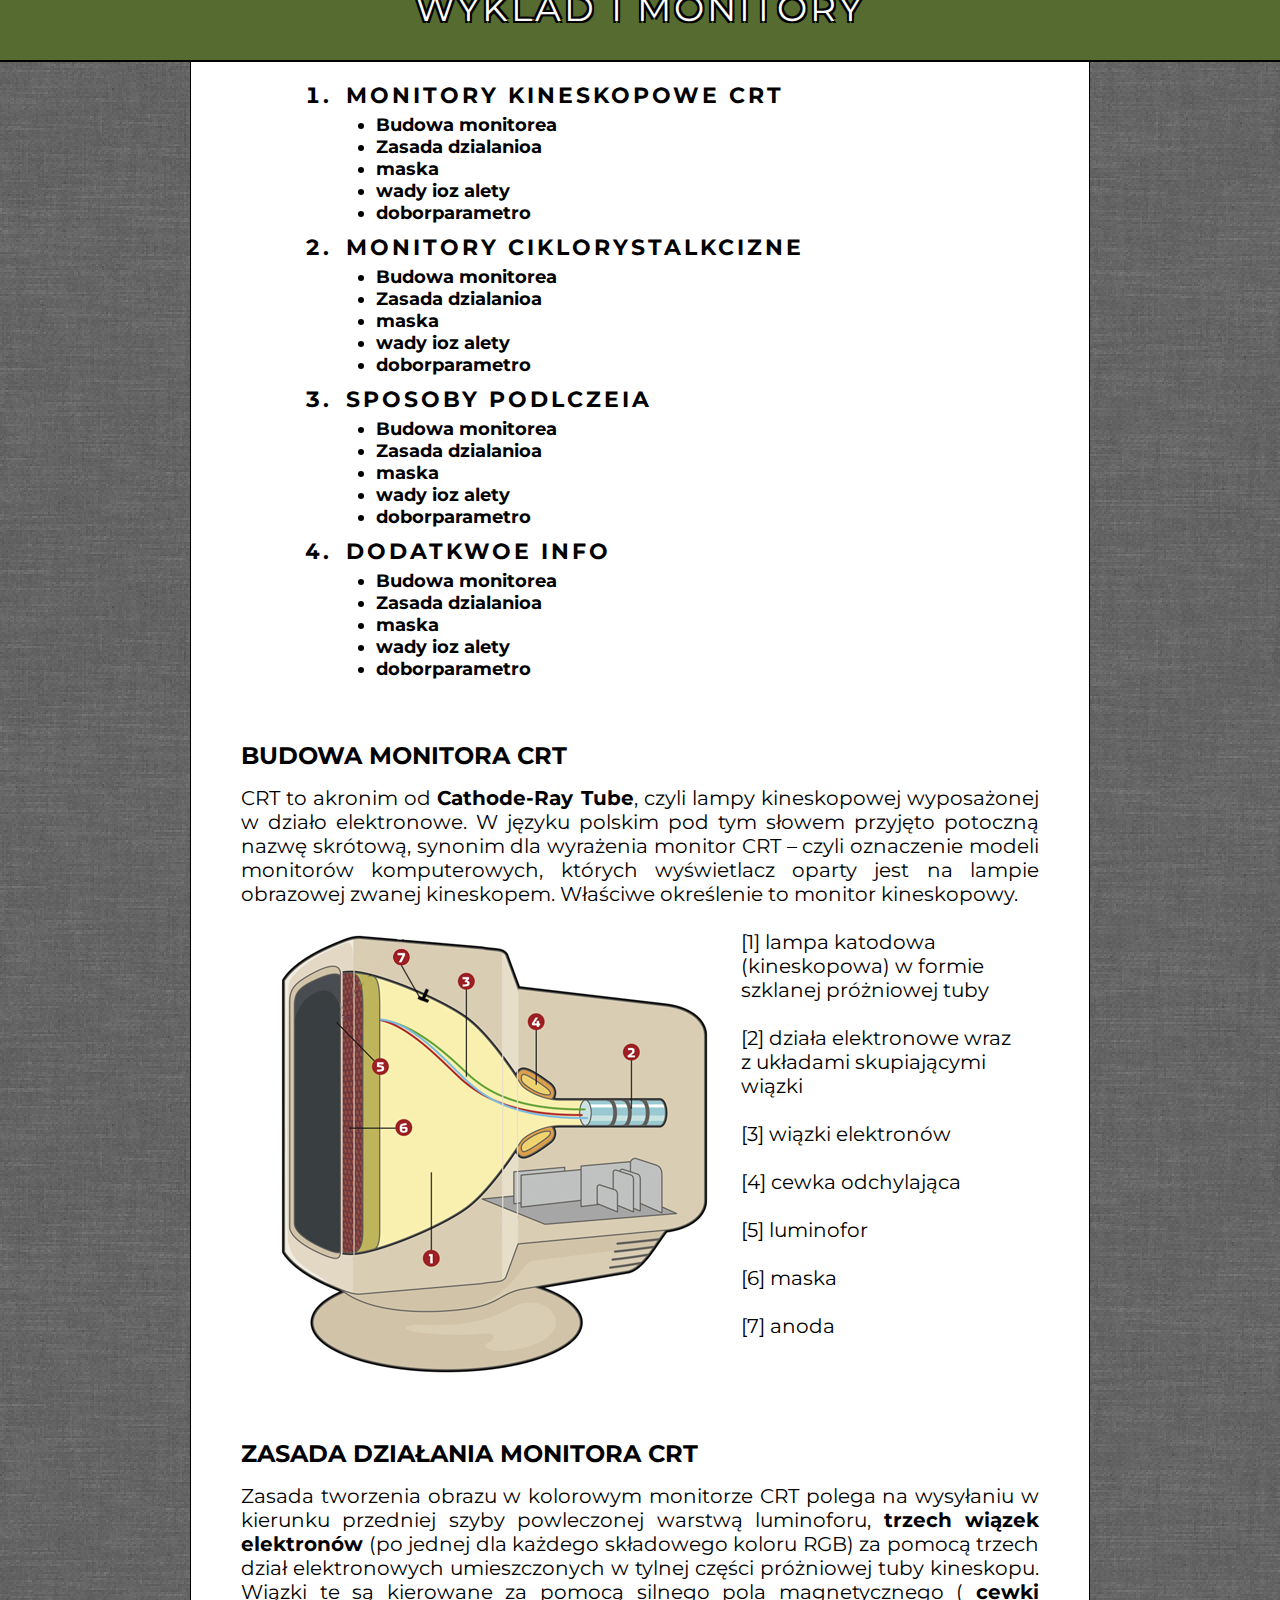
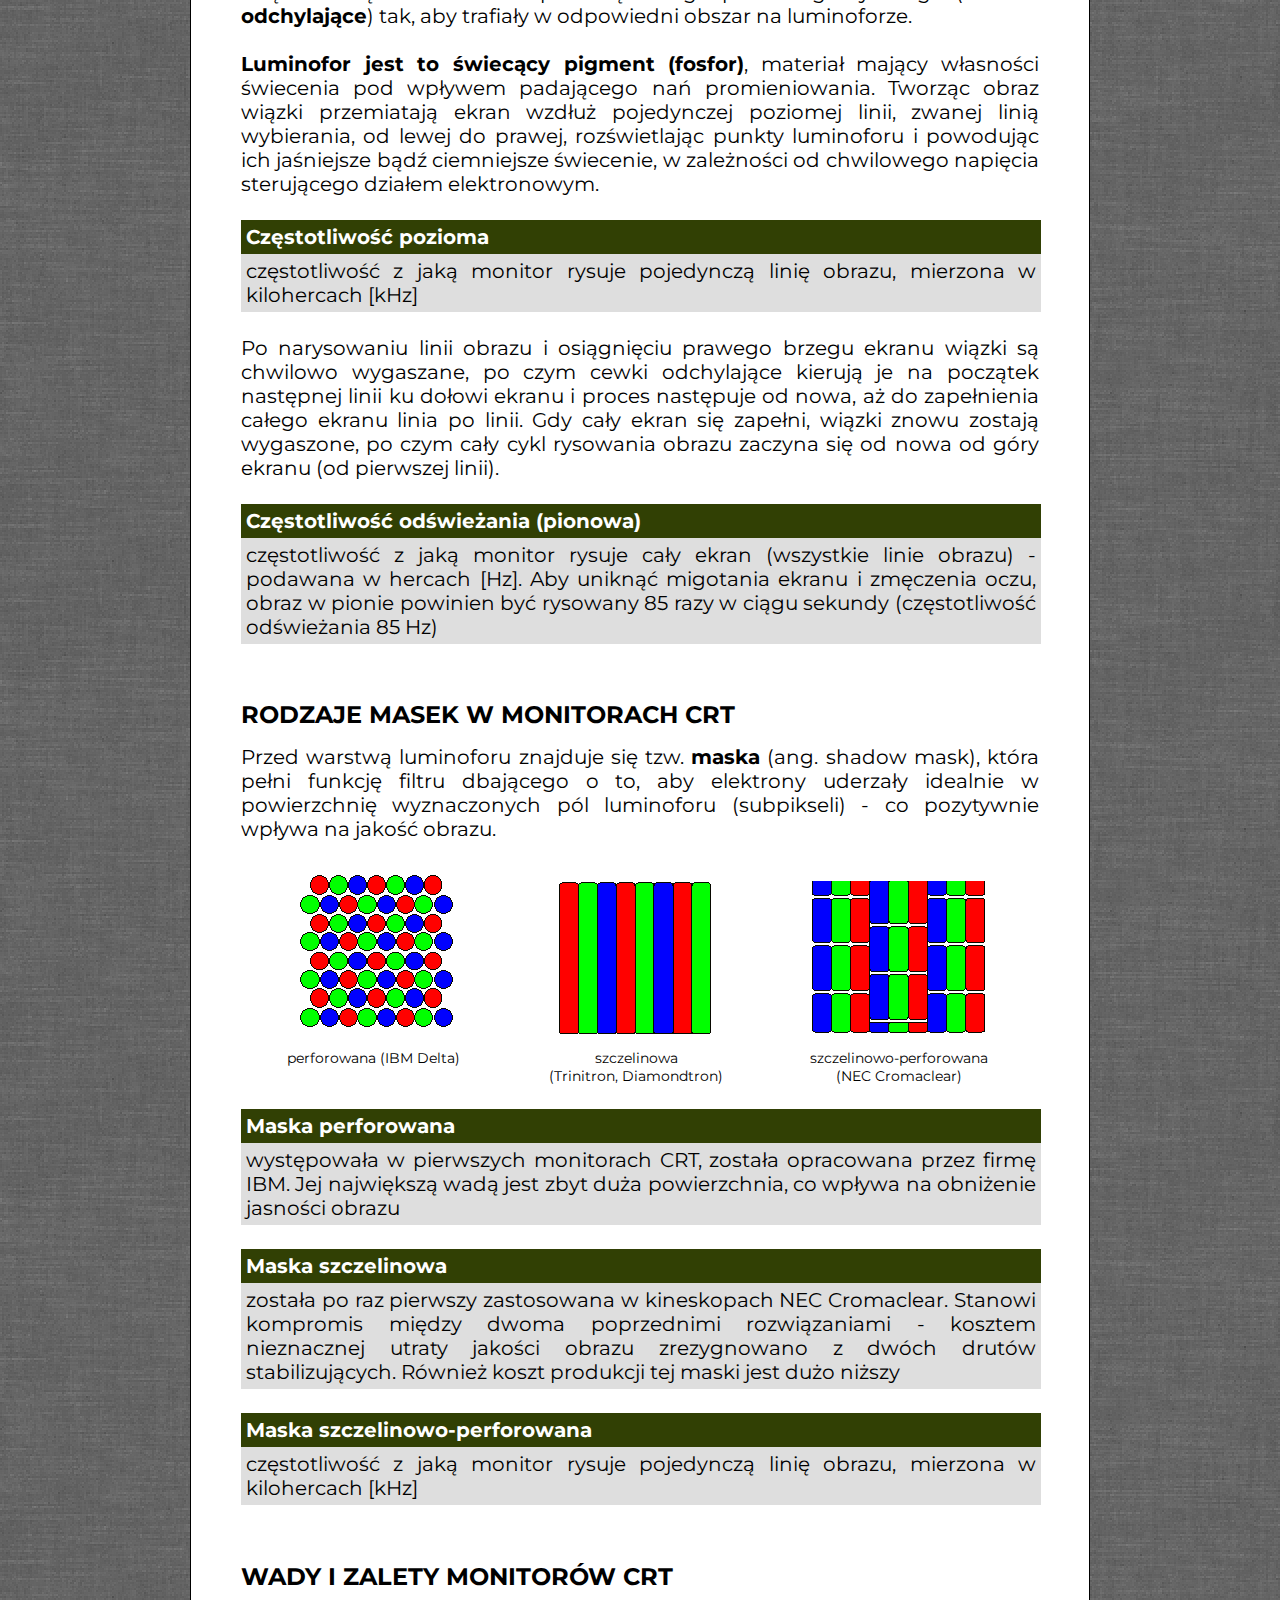
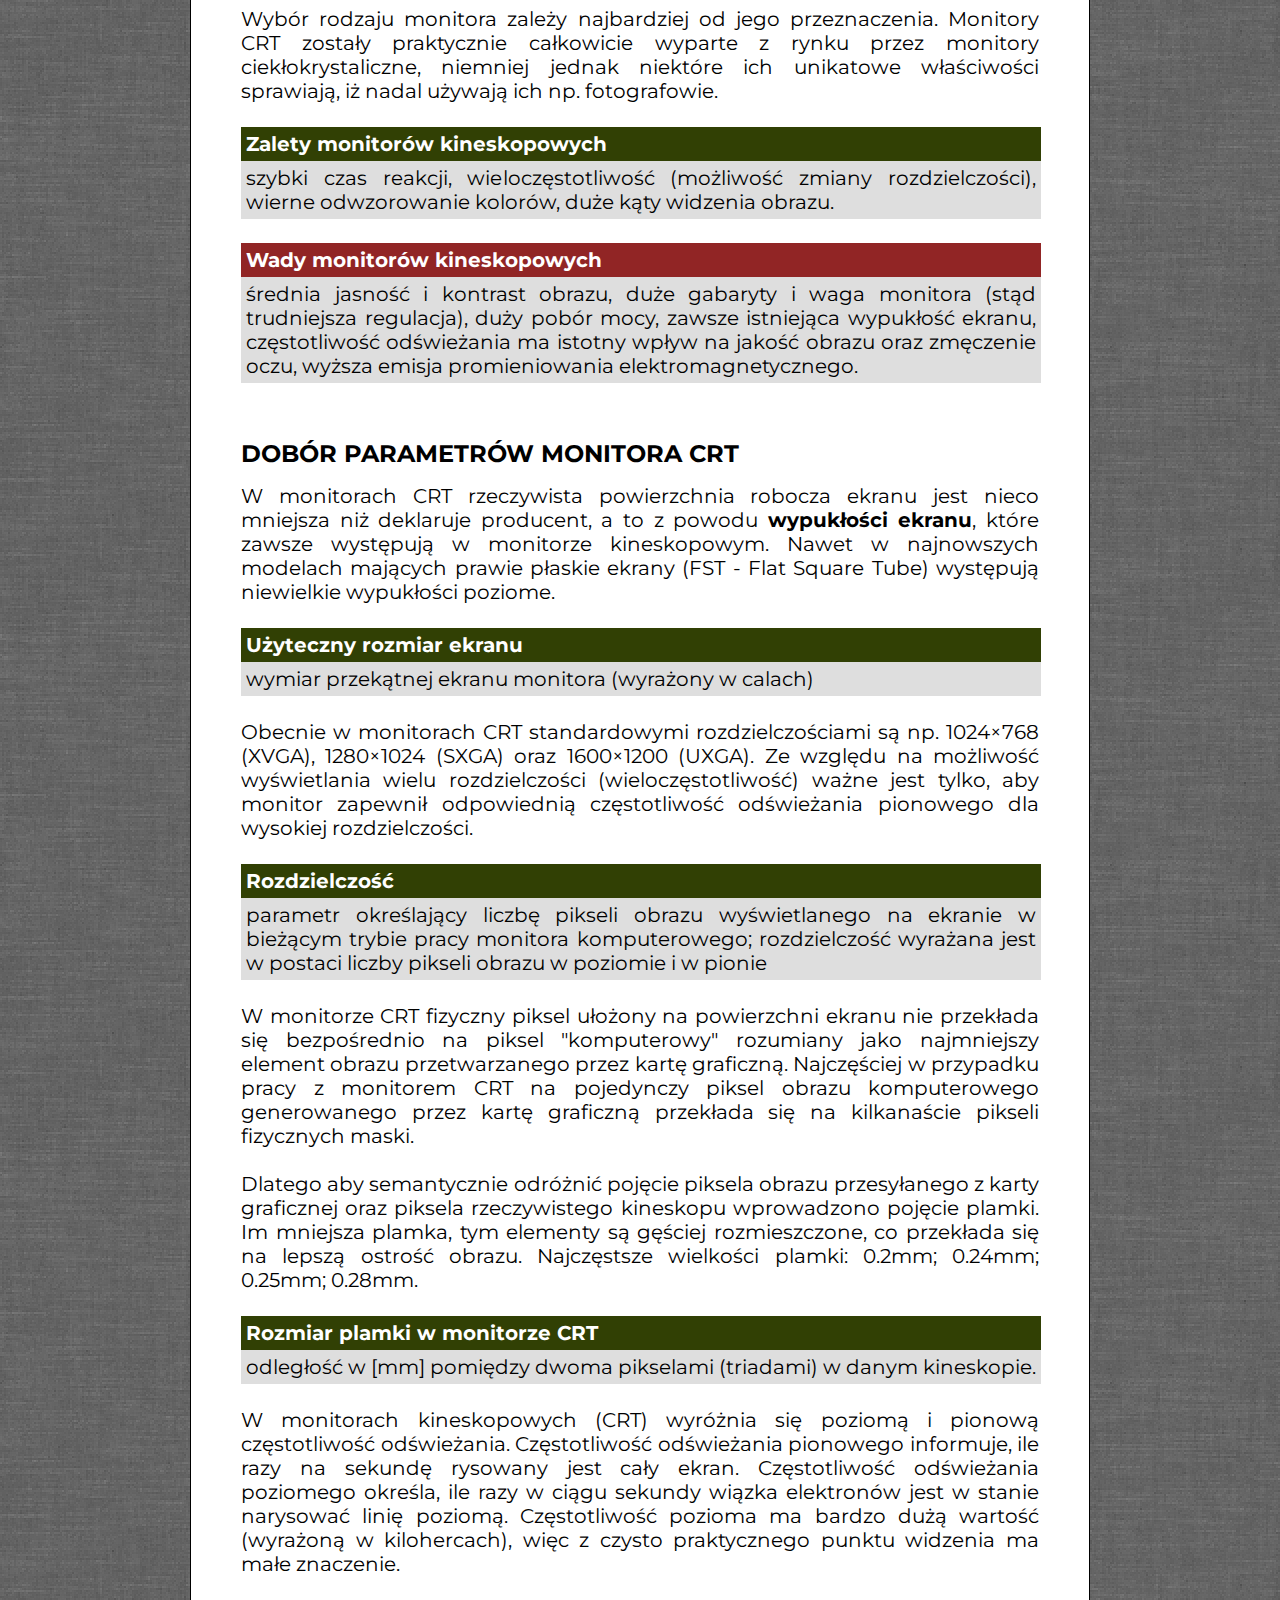
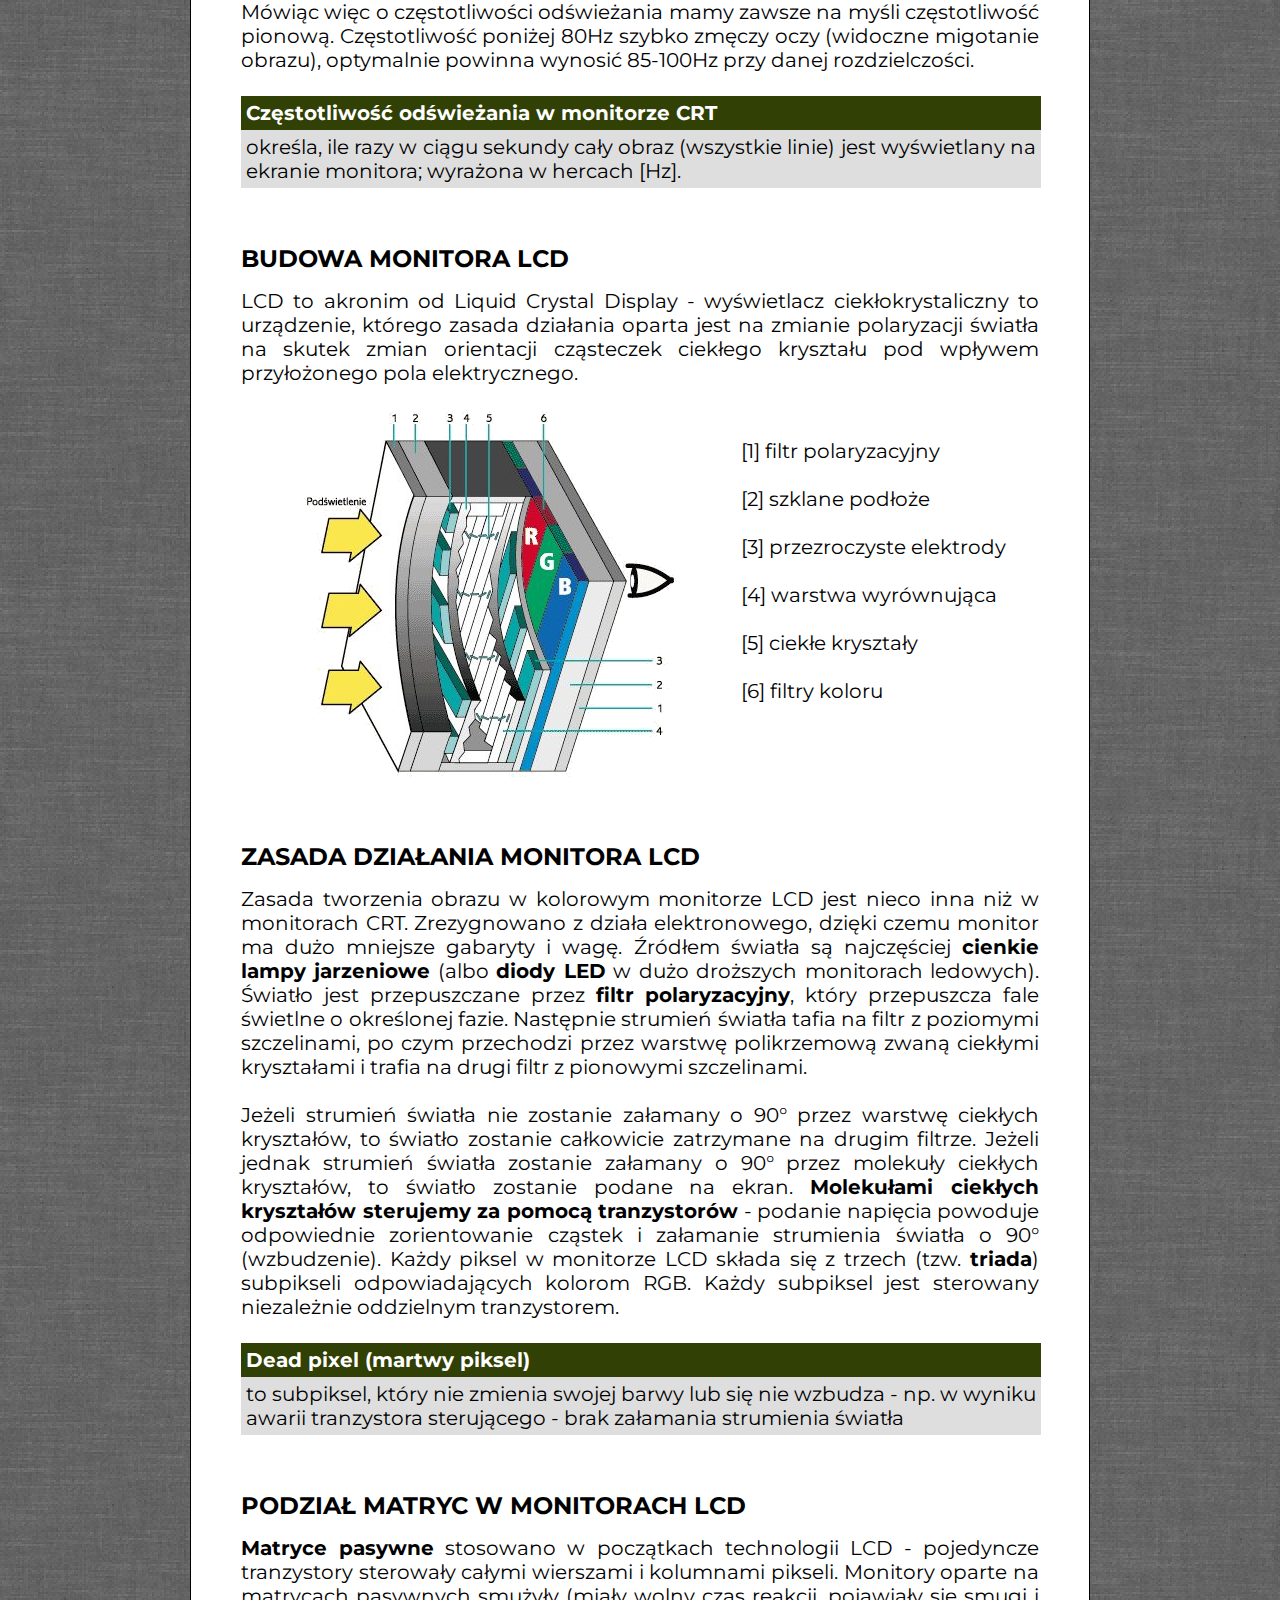
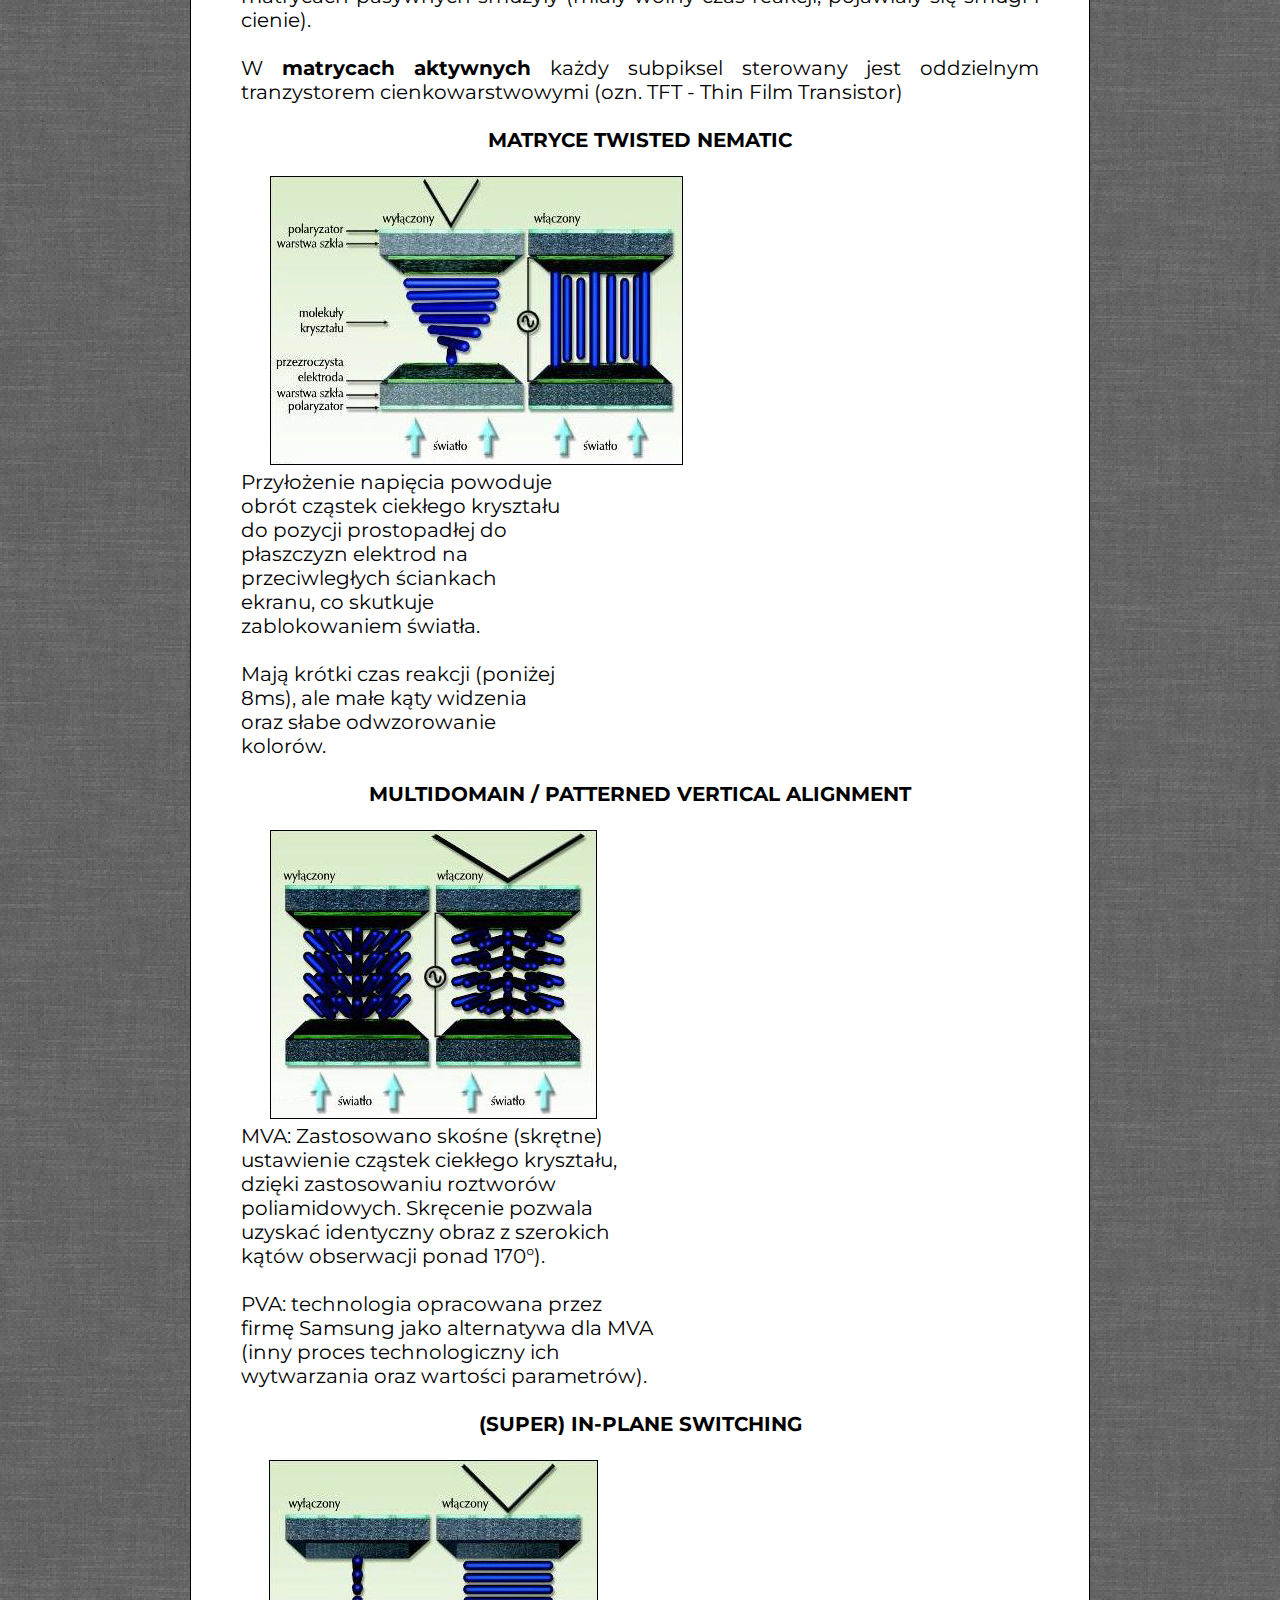
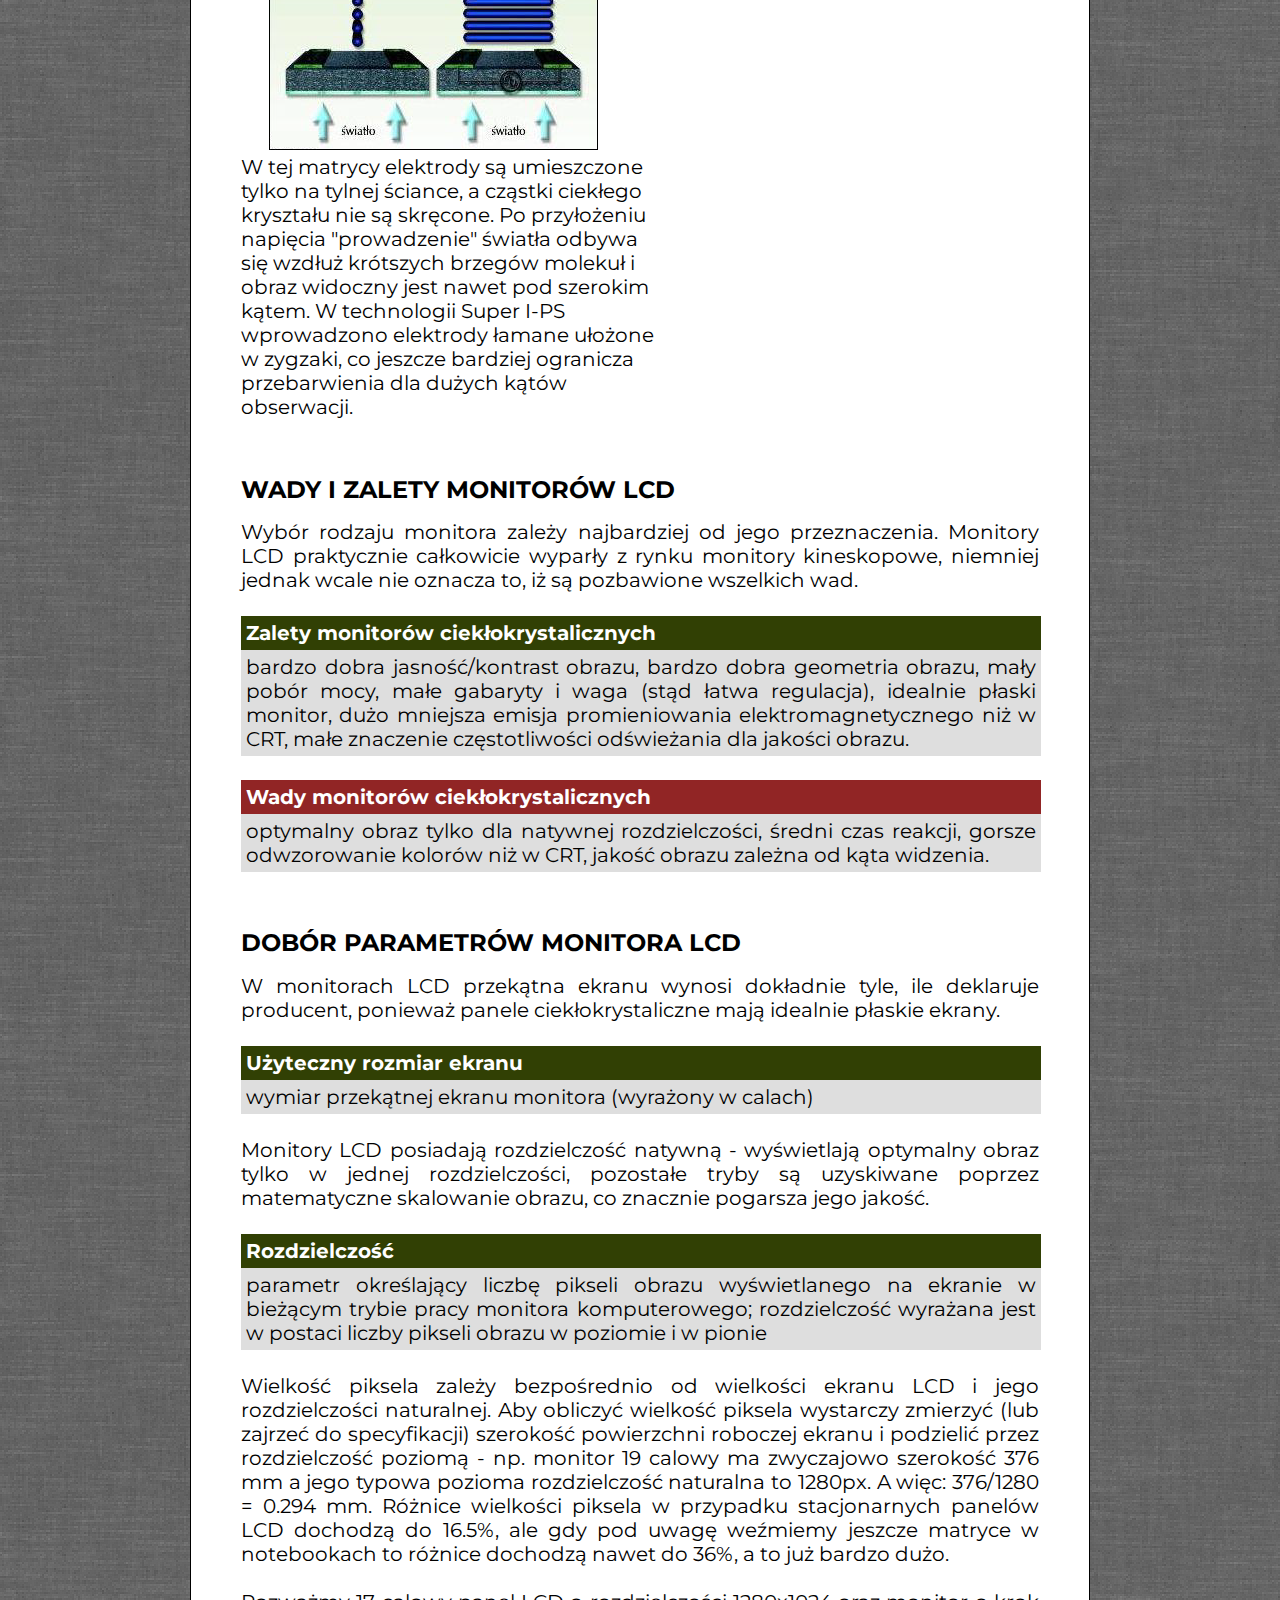
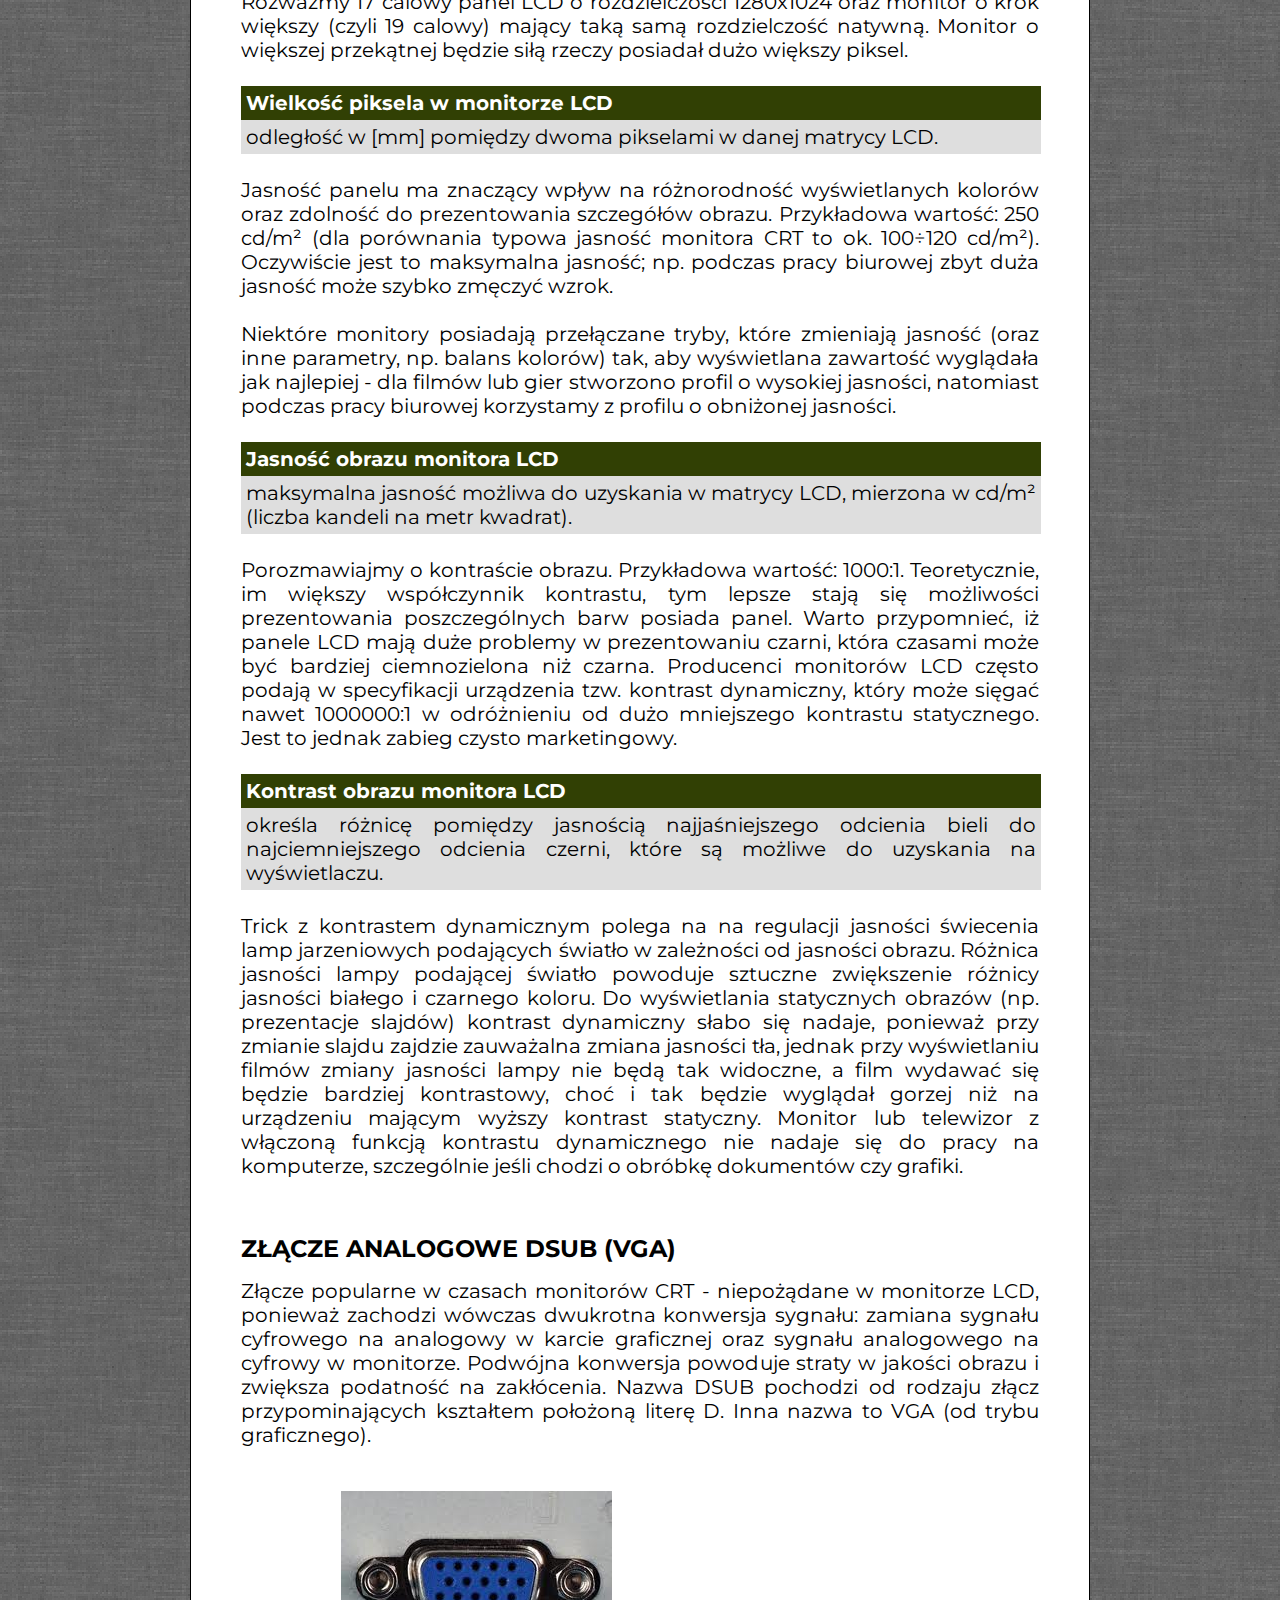
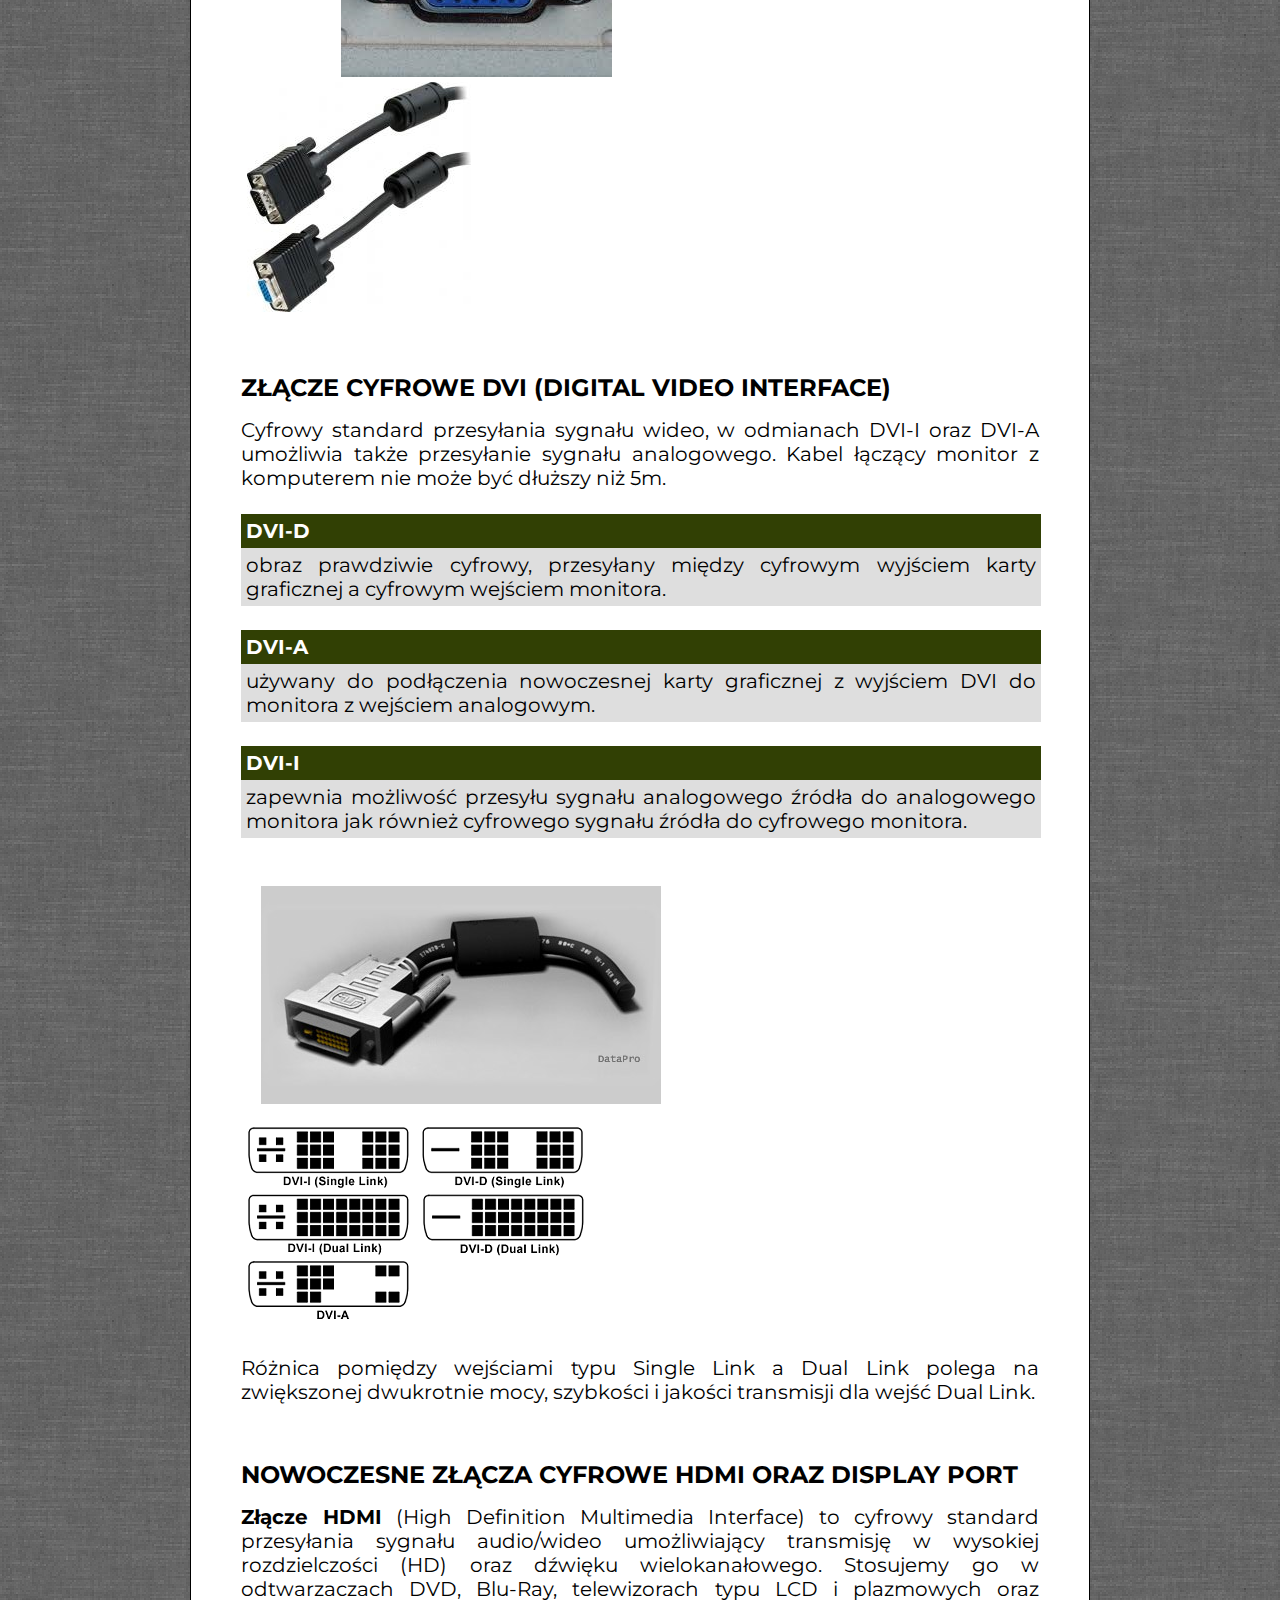
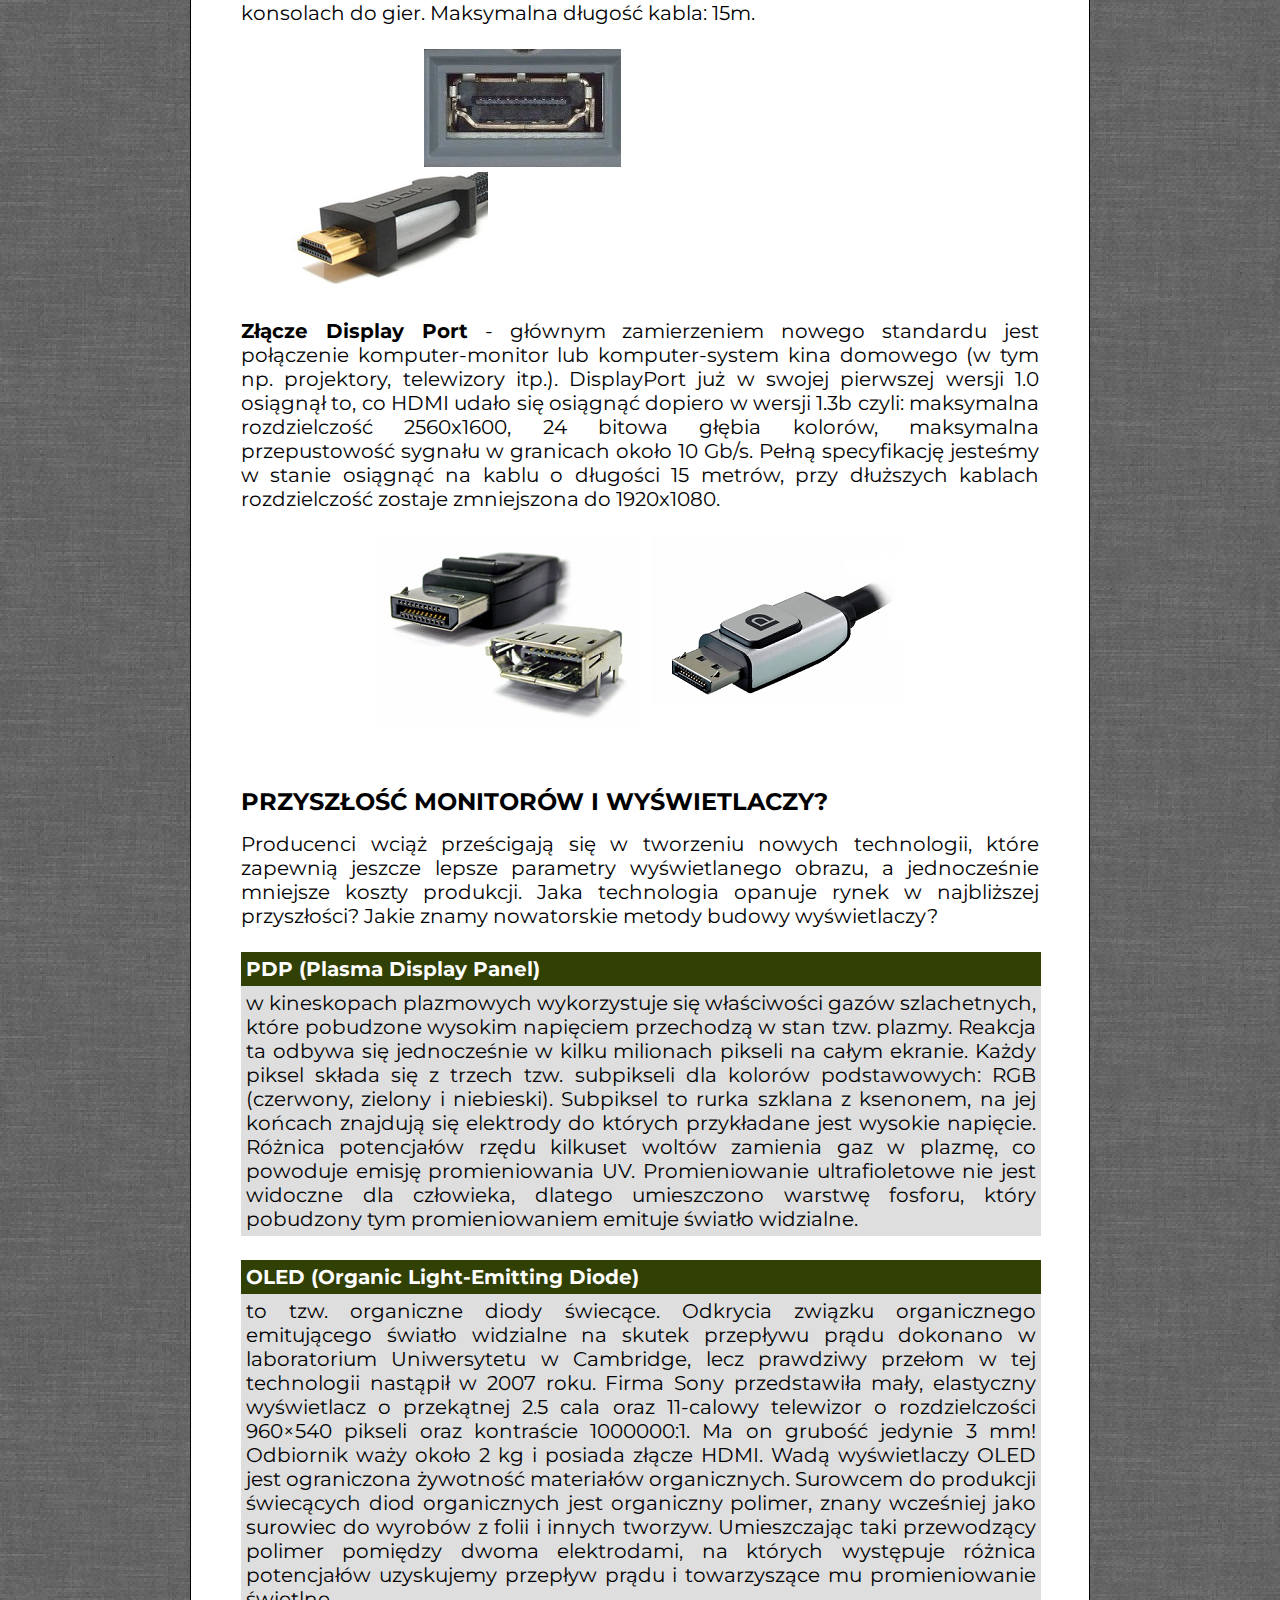
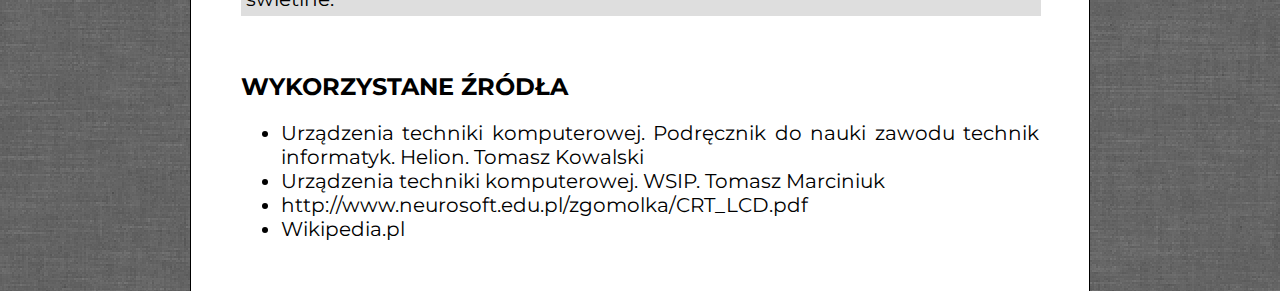
==== commit bccfb450: "Scrolling with Jquery" ====
--- a/HTML4.html
+++ b/HTML4.html
@@ -9,7 +9,42 @@
     <link rel ="stylesheet" href="style2.css" type="text/css" />
     <link href="https://fonts.googleapis.com/css?family=Montserrat" rel="stylesheet">
     <link rel="stylesheet" href="css/fontello.css" type="text/css" />
+    <script src="jquery-3.3.1.min.js"></script>
+    <script src="jquery.scrollTo.min.js"></script>
 
+    <script>
+            jQuery(function ($) {
+                //zresetuj scrolla
+                $.scrollTo(0);
+
+                $('#link1').click(function () { $.scrollTo($('#budowacrt'), 500); });
+                $('#link2').click(function () { $.scrollTo($('#zasadacrt'), 500); });
+                $('#link3').click(function () { $.scrollTo($('#maskicrt'), 500); });
+                $('#link4').click(function () { $.scrollTo($('#wadyzaletycrt'), 500); });
+                $('#link5').click(function () { $.scrollTo($('#parametrycrt'), 500); });
+                $('#link6').click(function () { $.scrollTo($('#budowalcd'), 500); });
+                $('#link7').click(function () { $.scrollTo($('#zasadalcd'), 500); });
+                $('#link8').click(function () { $.scrollTo($('#matrycelcd'), 500); });
+                $('#link9').click(function () { $.scrollTo($('#wadyzaletylcd'), 500); });
+                $('#link10').click(function () { $.scrollTo($('#parametrylcd'), 500); });
+                $('#link11').click(function () { $.scrollTo($('#dsub'), 500); });
+                $('#link12').click(function () { $.scrollTo($('#dvi'), 500); });
+                $('#link13').click(function () { $.scrollTo($('#hdmi'), 500); });
+                $('#link14').click(function () { $.scrollTo($('#przyszlosc'), 500); });
+                $('#link15').click(function () { $.scrollTo($('#zrodla'), 500); });
+
+                $('.scrollup').click(function () { $.scrollTo($('body'), 1000); });
+            }
+            );
+
+            //pokaż podczas przewijania
+            $(window).scroll(function () {
+                if ($(this).scrollTop() > 300) $('.scrollup').fadeIn();
+                else $('.scrollup').fadeOut();
+            }
+            );
+        
+    </script>
 </head>
 <body>
     <div id="logo"><br/>Wyklad 1 monitory</div>
@@ -20,7 +55,7 @@
                    <ul>
                         <li>Budowa monitorea</li>
                         <li>Zasada dzialanioa</li>
-                        <li>maska</li>
+                        <li><a id = "link3" href ="#">maska</a></li>
                         <li>wady ioz alety</li>
                         <li>doborparametro </li>
                    </ul>
@@ -139,7 +174,7 @@
     
     <div class="slajd">
     
-        <h1>Rodzaje masek w monitorach CRT</h1>
+        <h1 id ="maskicrt">Rodzaje masek w monitorach CRT</h1>
     
         Przed warstwą luminoforu znajduje się tzw.
         <strong>maska</strong> (ang. shadow mask), która pełni funkcję filtru dbającego o to, aby elektrony uderzały idealnie w powierzchnię
--- a/style2.css
+++ b/style2.css
@@ -81,4 +81,30 @@
     /*y x*/
     padding:20px 40px;
     text-align:justify;
+}
+h1
+{
+    font-size:24px;
+    text-transform: uppercase;
+    font-weight: 800px;
+}
+a:link
+{
+    color:black;
+    text-decoration: none;
+}
+a:visited
+{
+    color:black;
+    text-decoration: none;
+}
+a:hover
+{
+    color:darkolivegreen;
+    text-decoration: underline;
+}
+a:active
+{
+    color:black;
+    text-decoration: none;
 }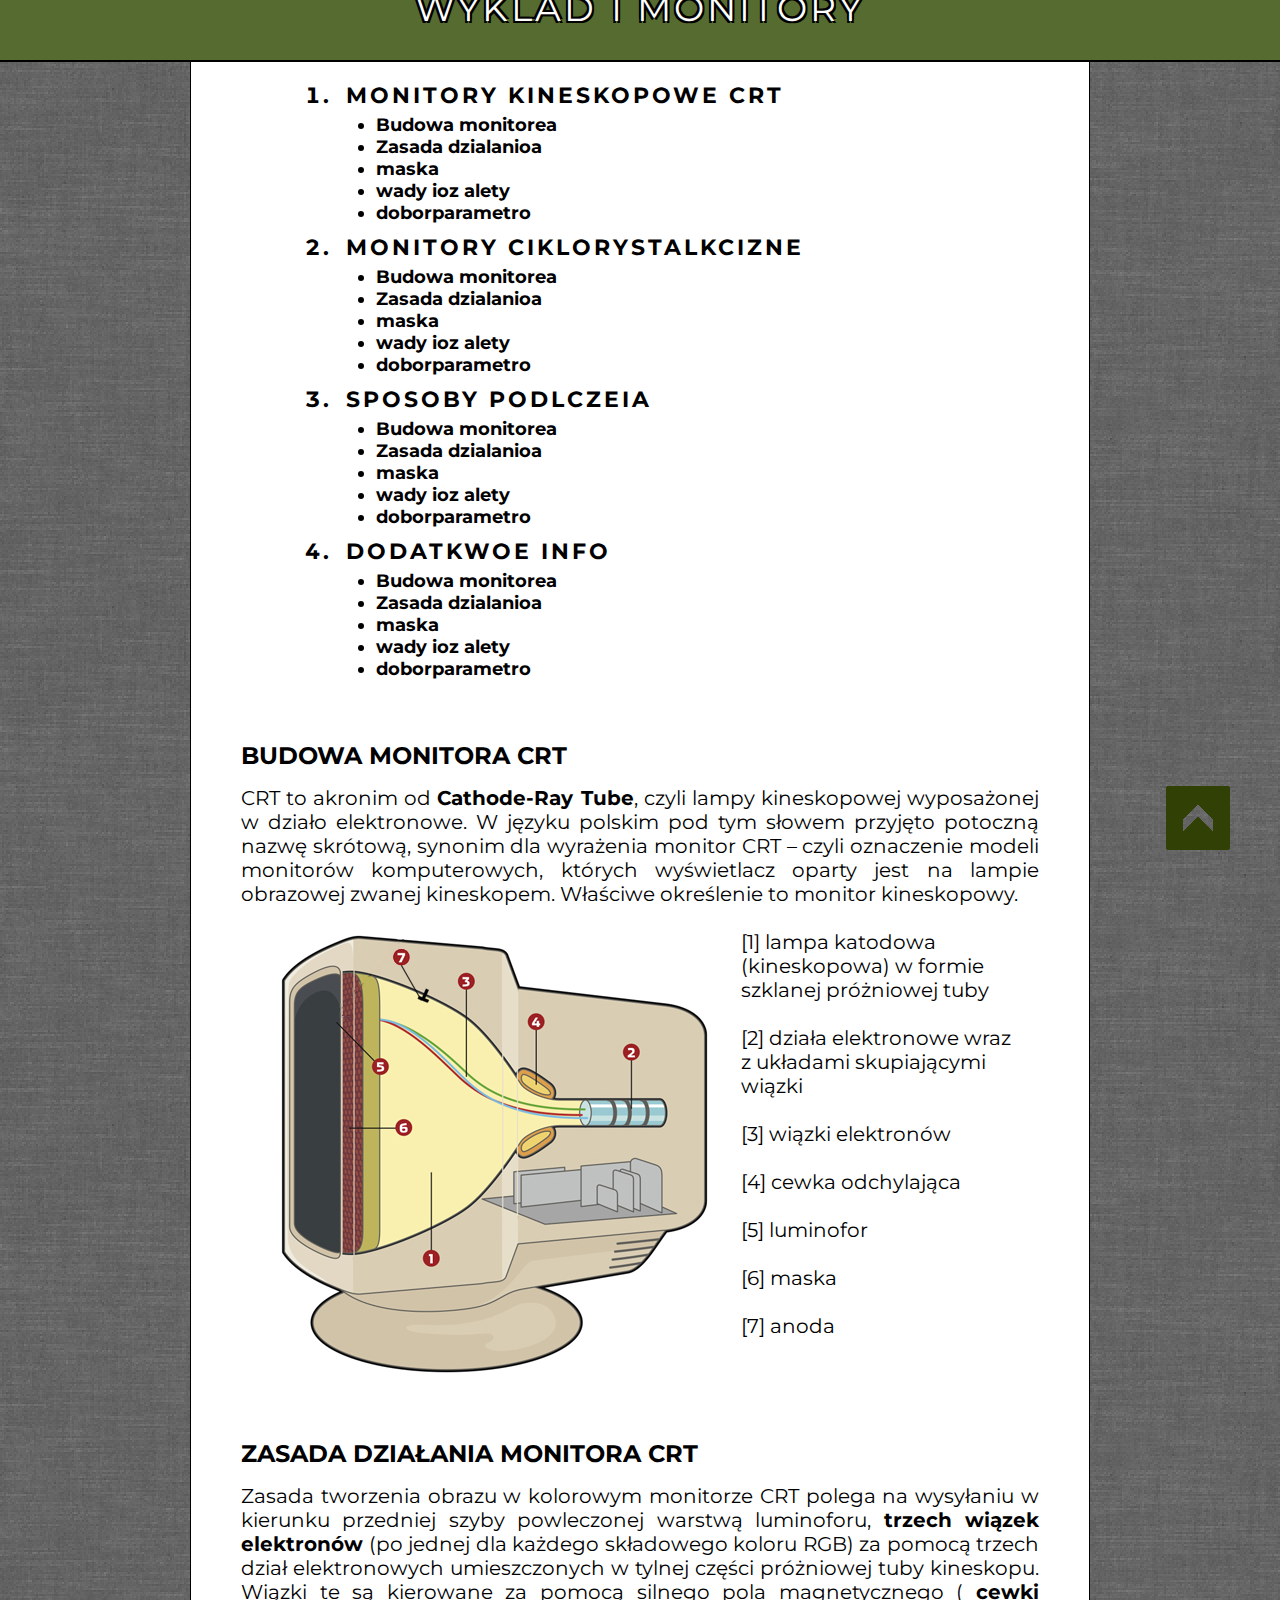
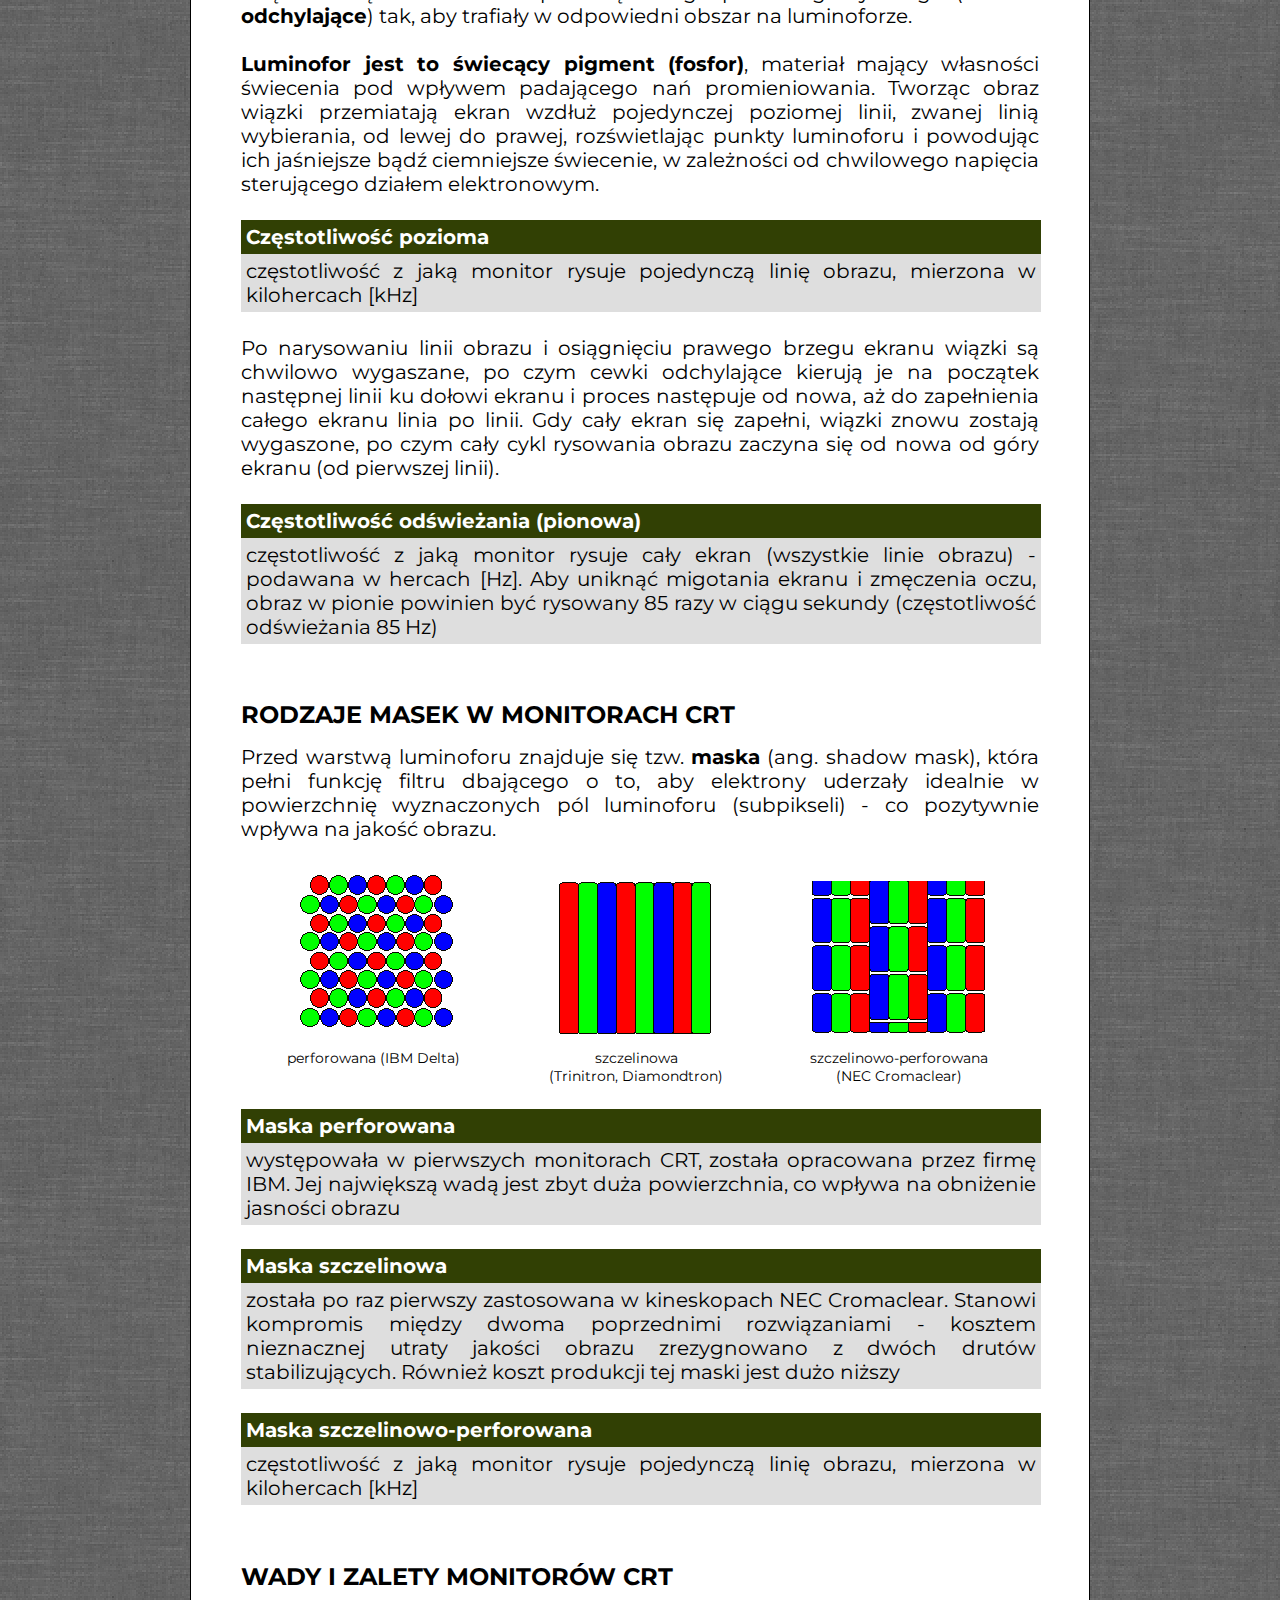
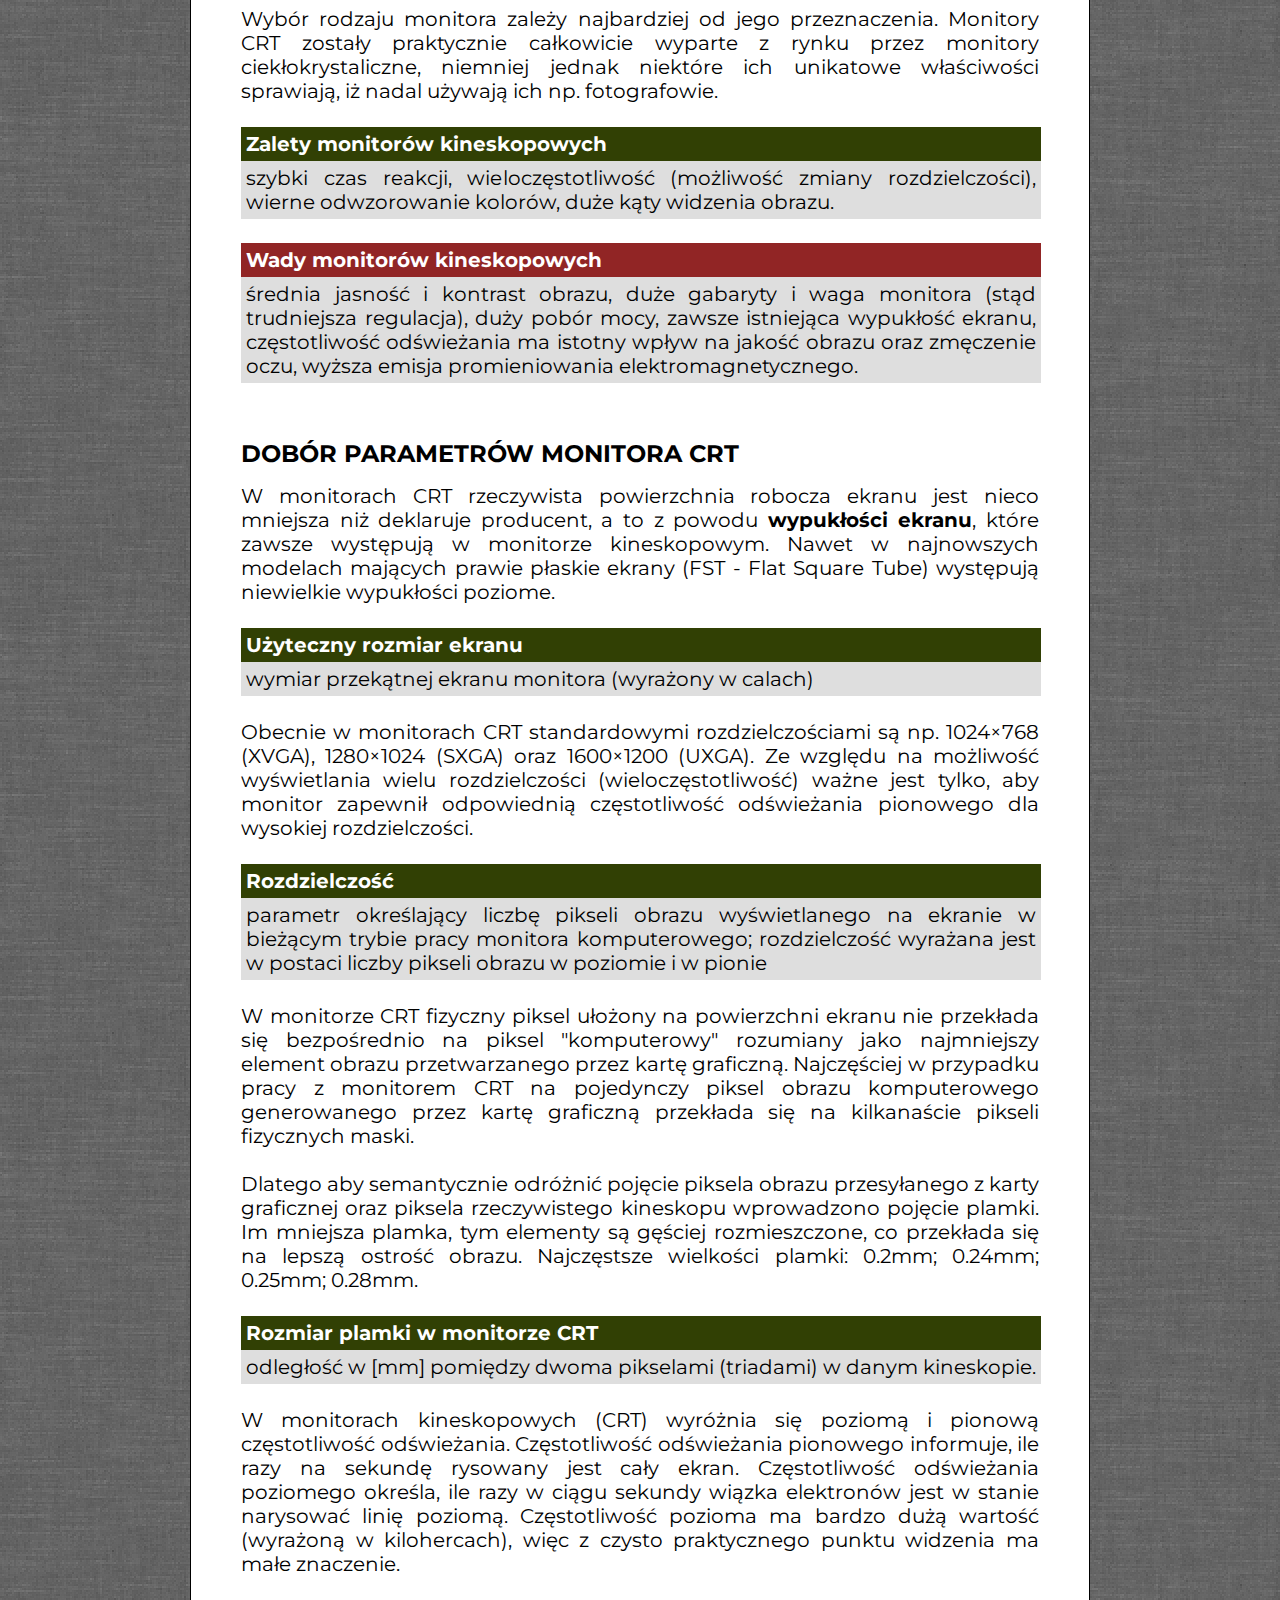
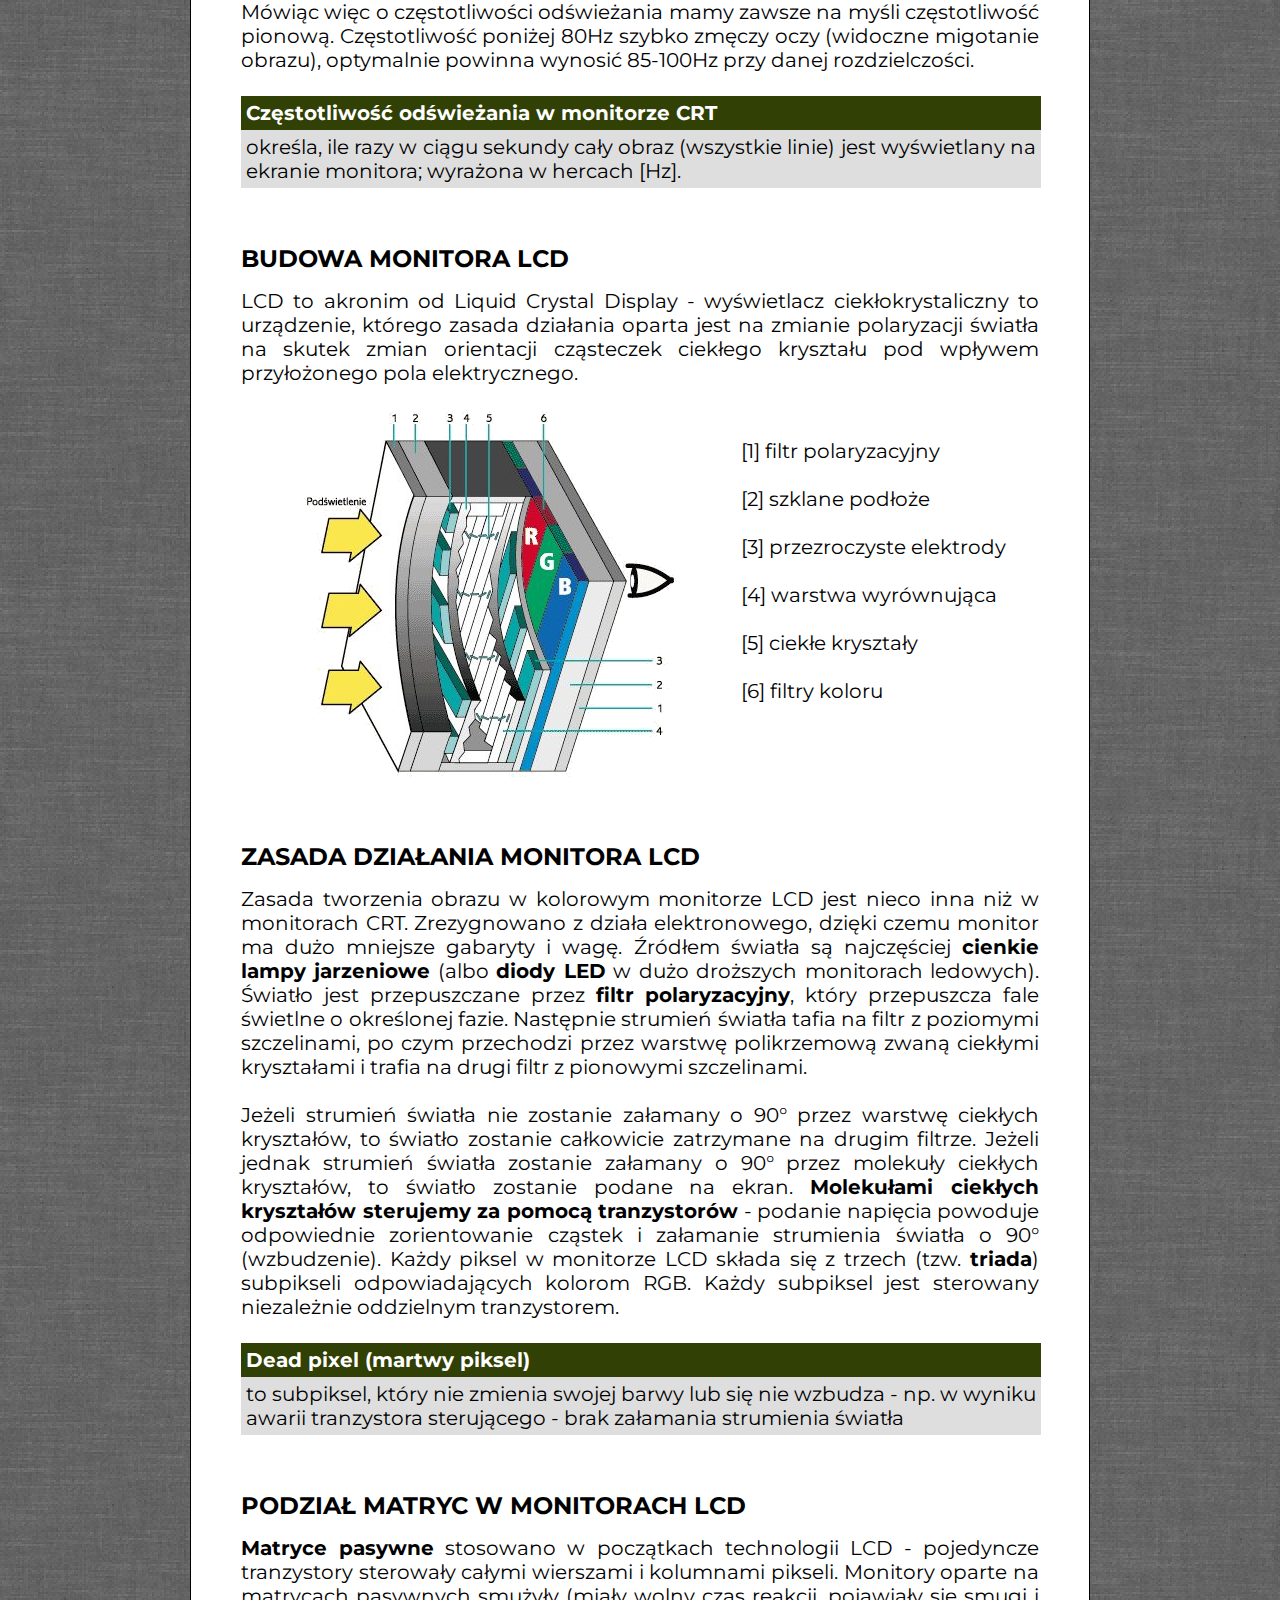
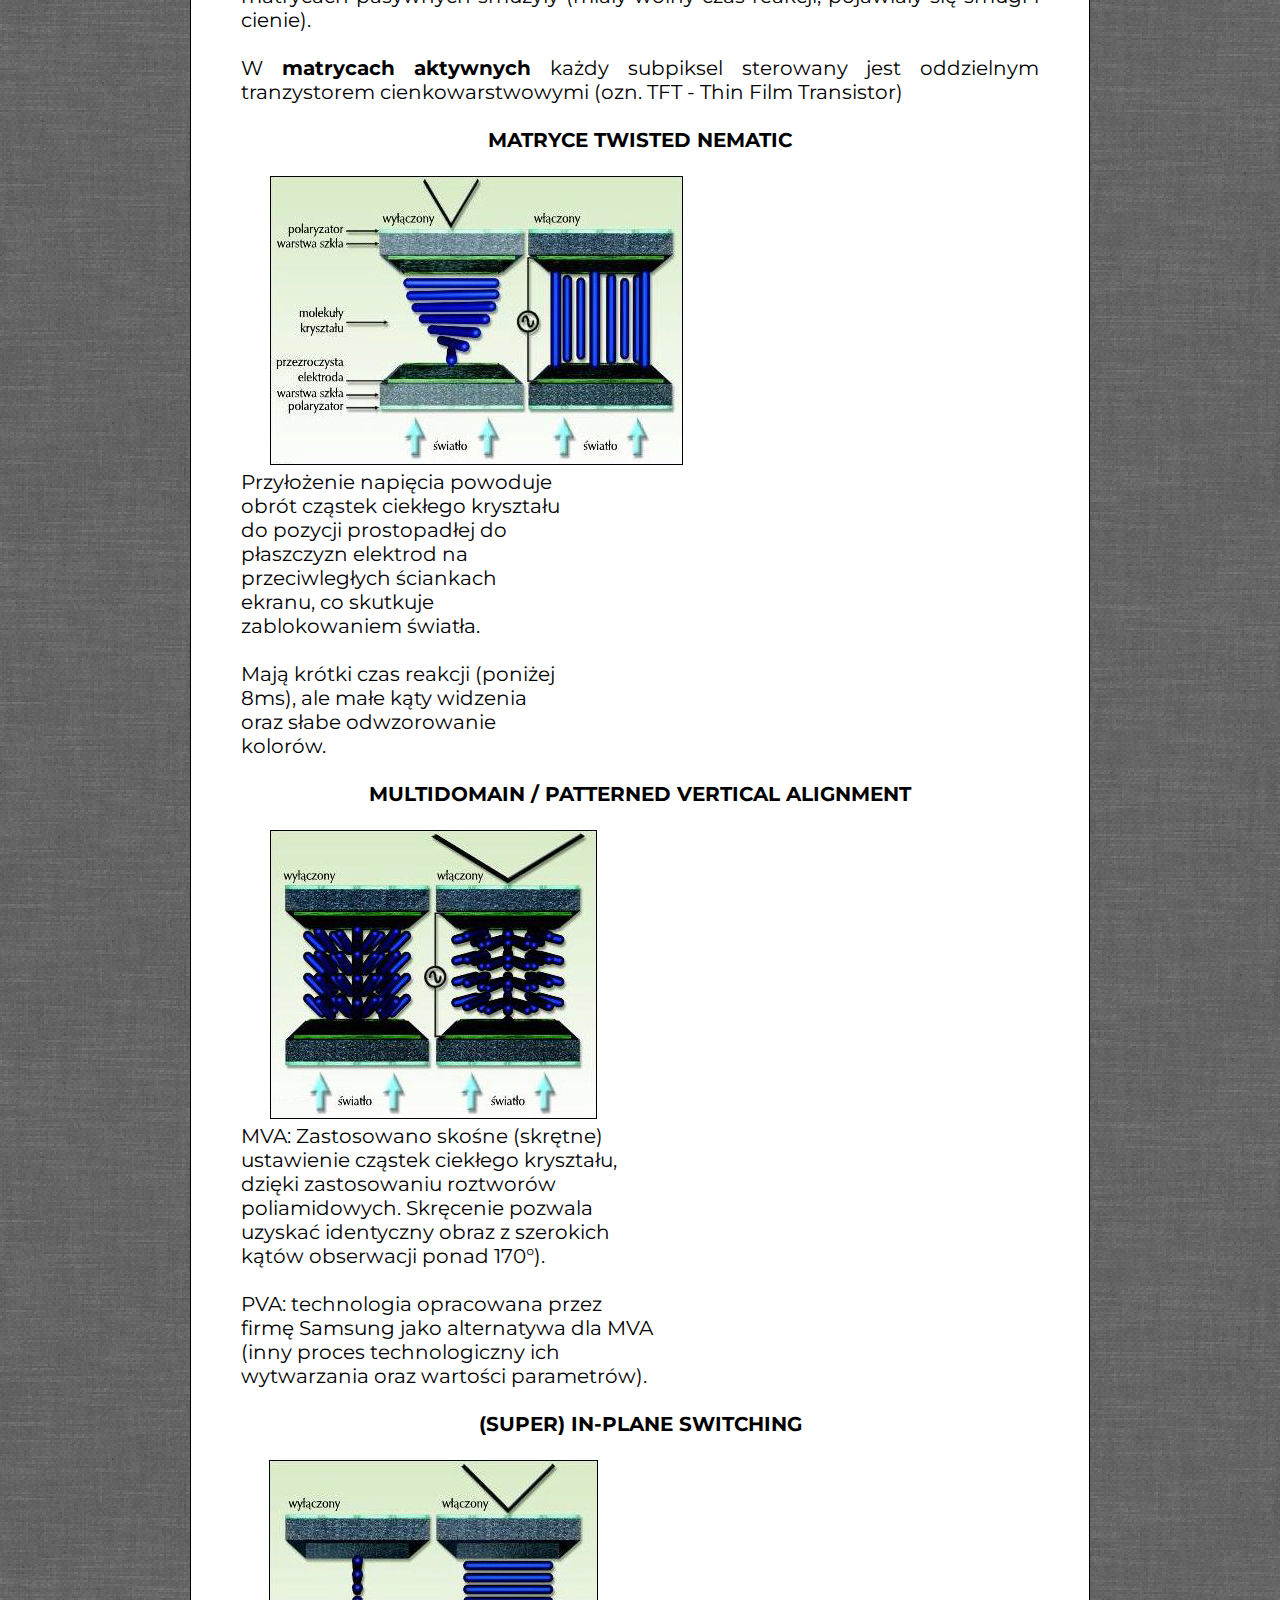
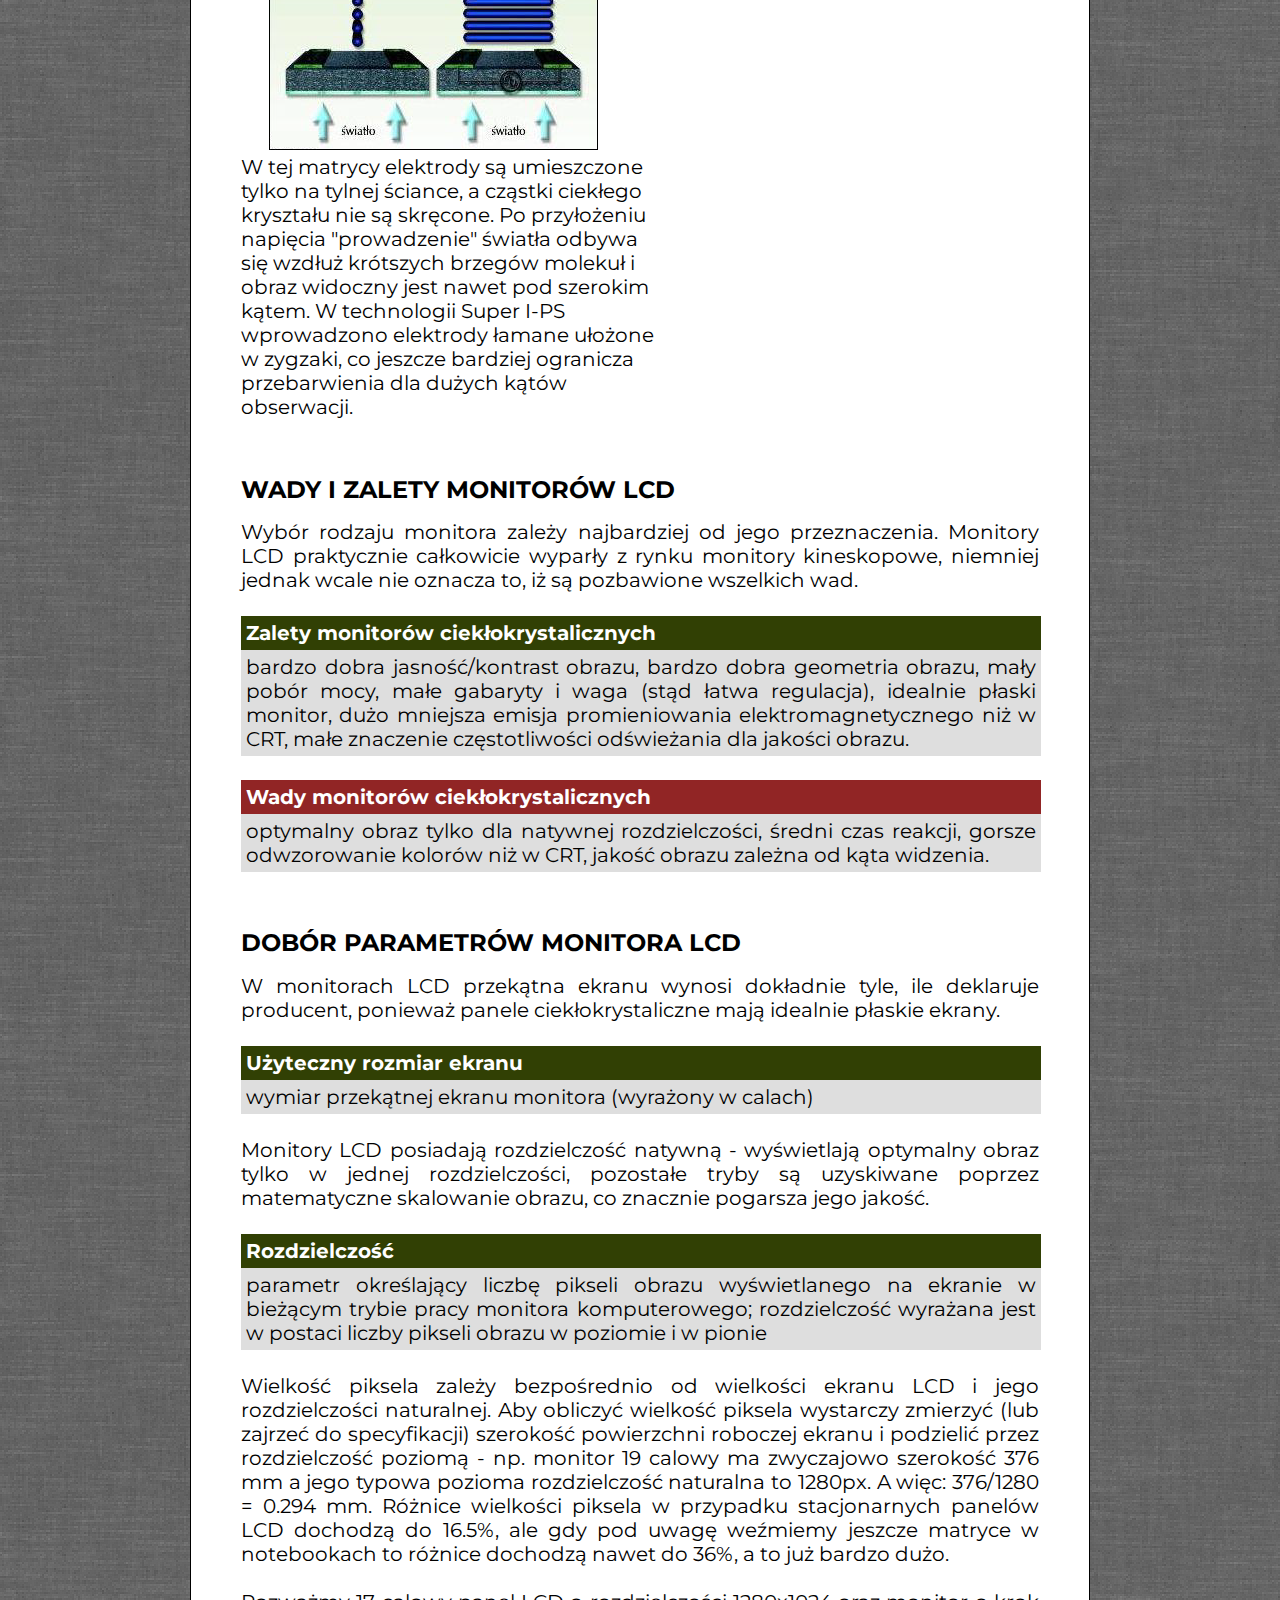
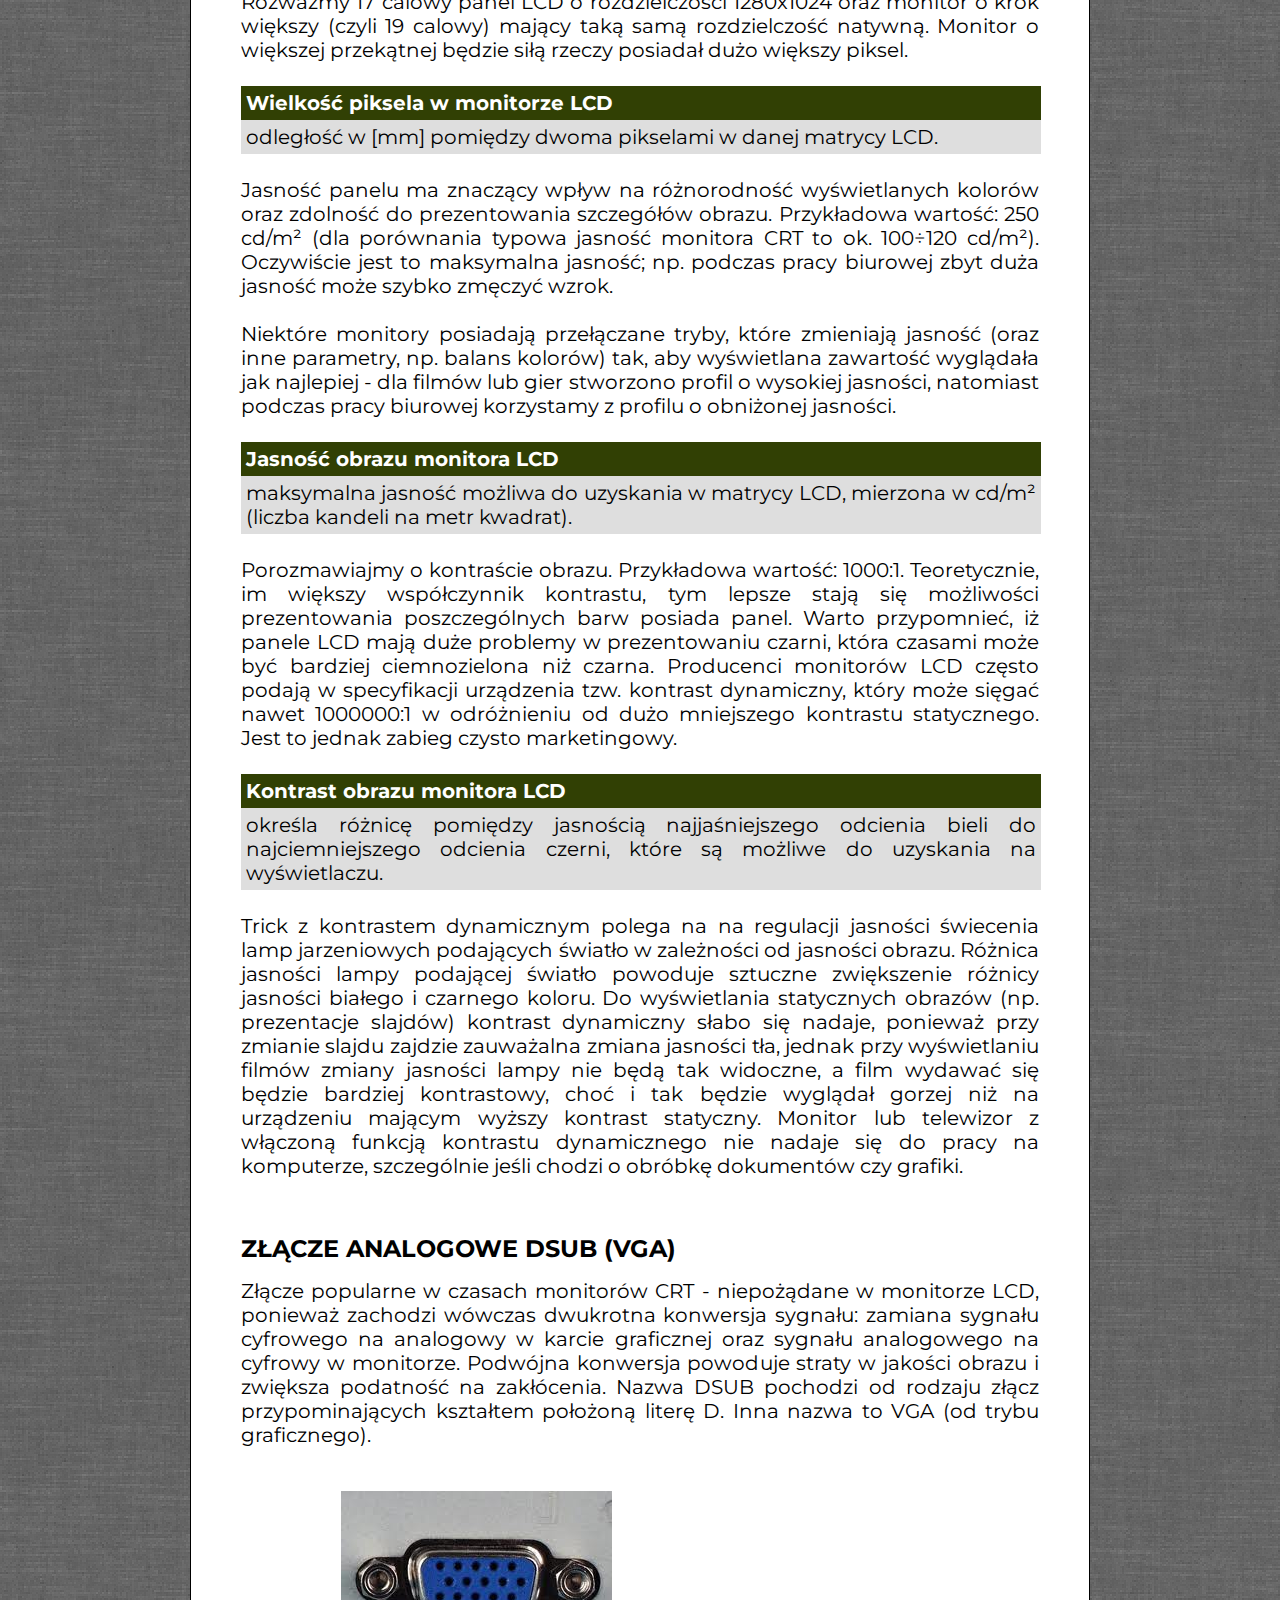
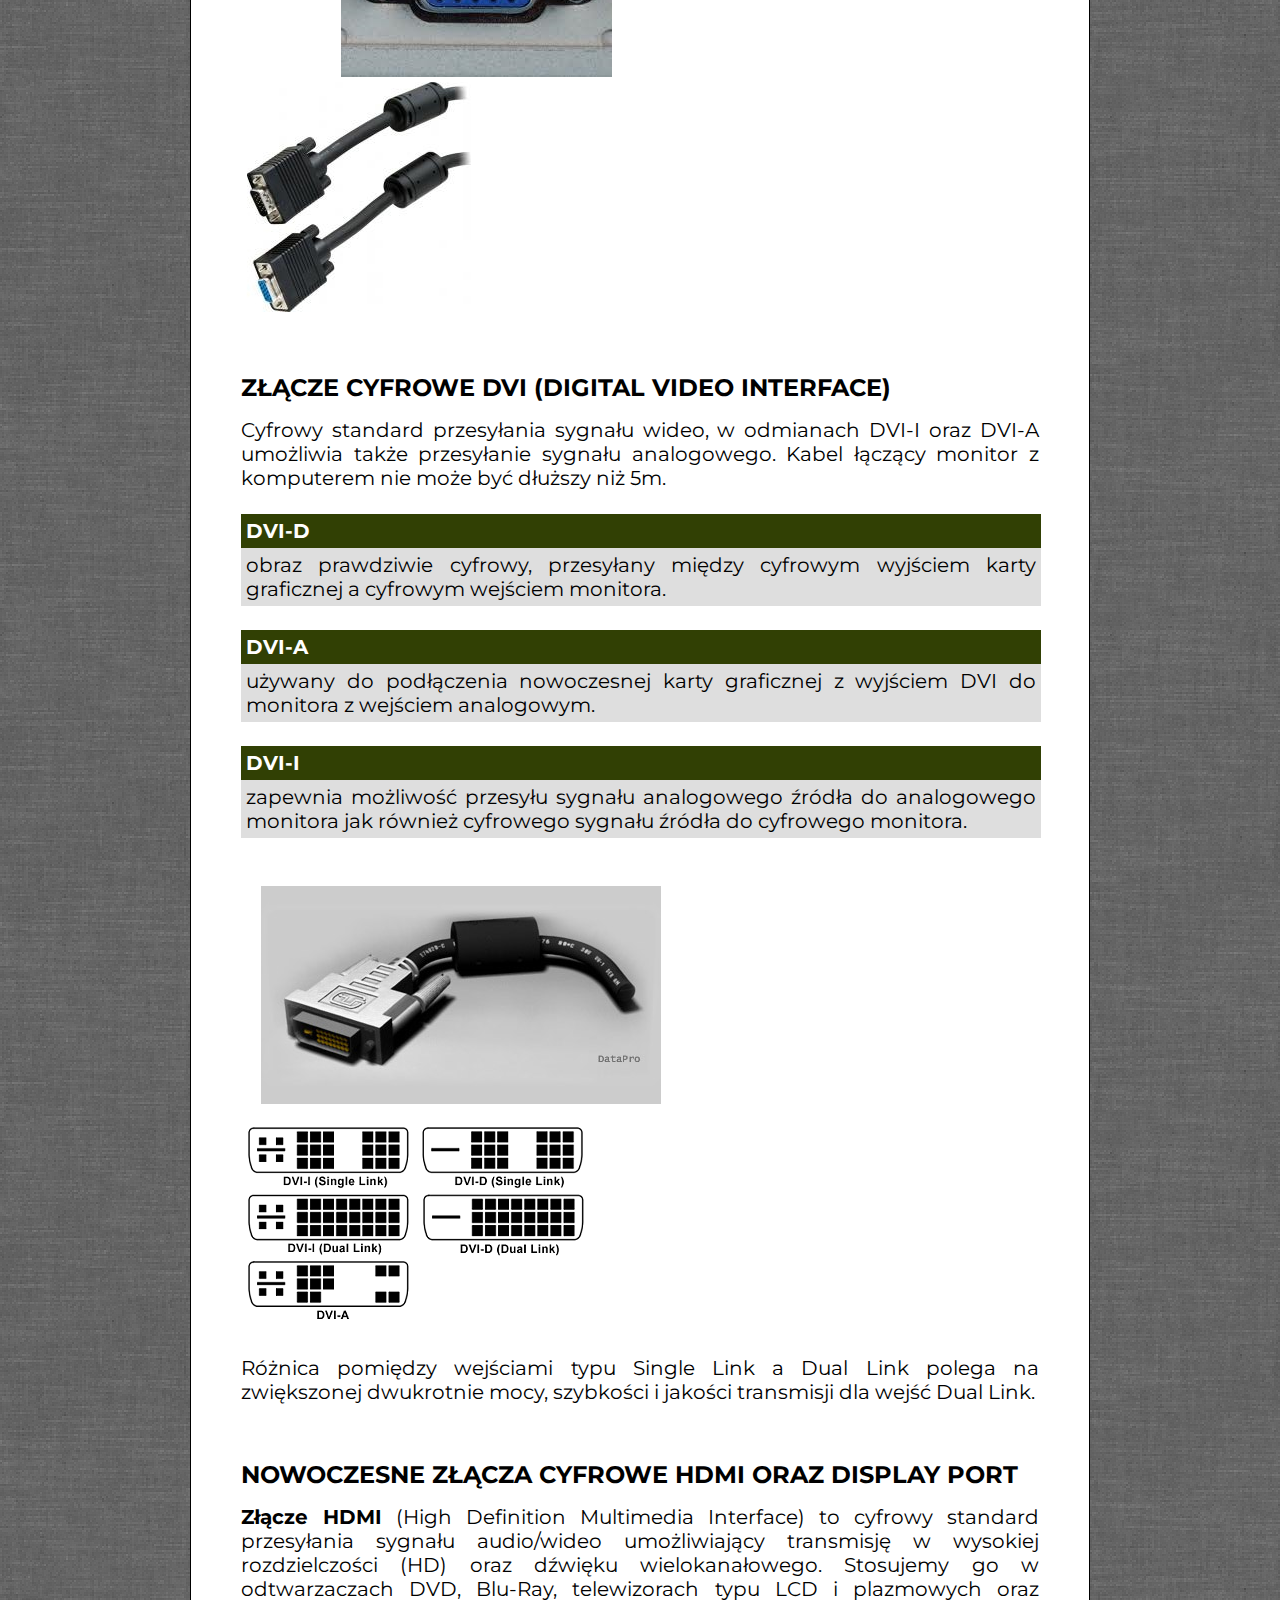
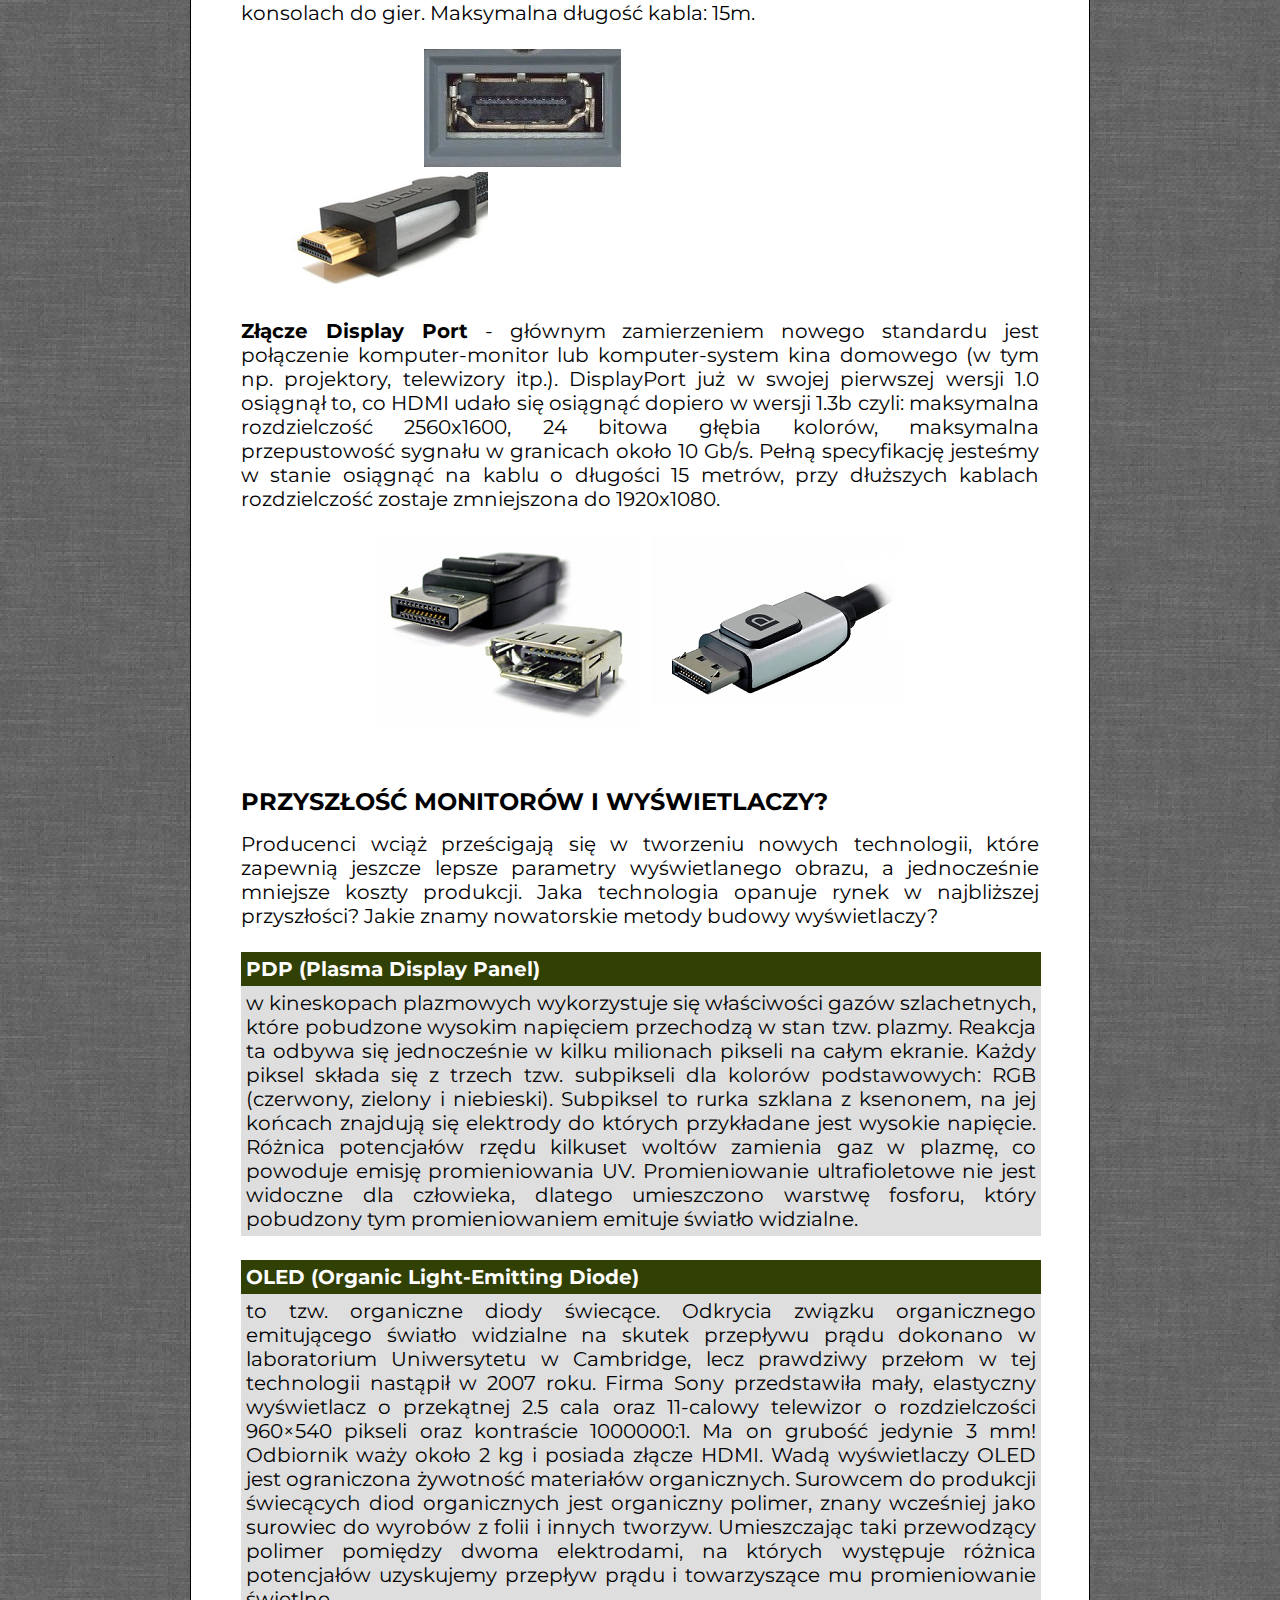
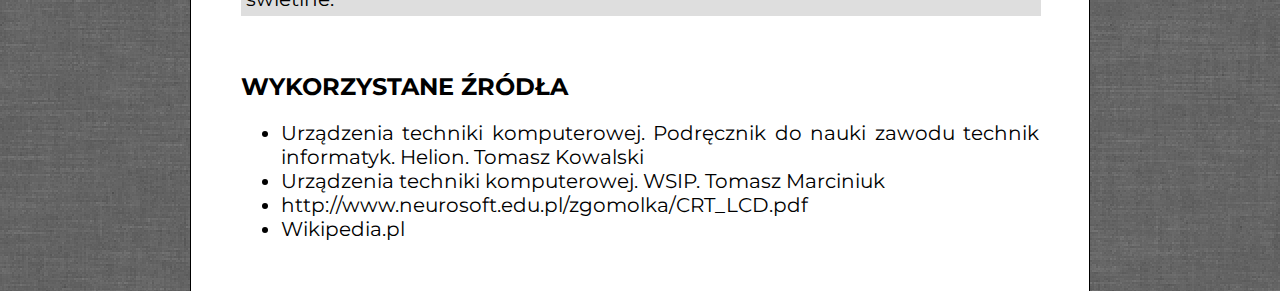
==== commit be448907: "Adding scrolling up button" ====
--- a/HTML4.html
+++ b/HTML4.html
@@ -49,6 +49,7 @@
 <body>
     <div id="logo"><br/>Wyklad 1 monitory</div>
     <div id="container">
+        <a href="#" class = "scrollup"></a>
         <div id="spis">
             <ol>
                <li>Monitory kineskopowe crt
--- a/style2.css
+++ b/style2.css
@@ -107,4 +107,15 @@
 {
     color:black;
     text-decoration: none;
+}
+.scrollup
+{
+    width: 64px;
+    height:64px;
+    text-decoration: none;
+    background: url("img/up.png") no-repeat 0px 0px;
+    /*fized - na stale*/
+    position: fixed;
+    right : 50px;
+    bottom: 50px;
 }